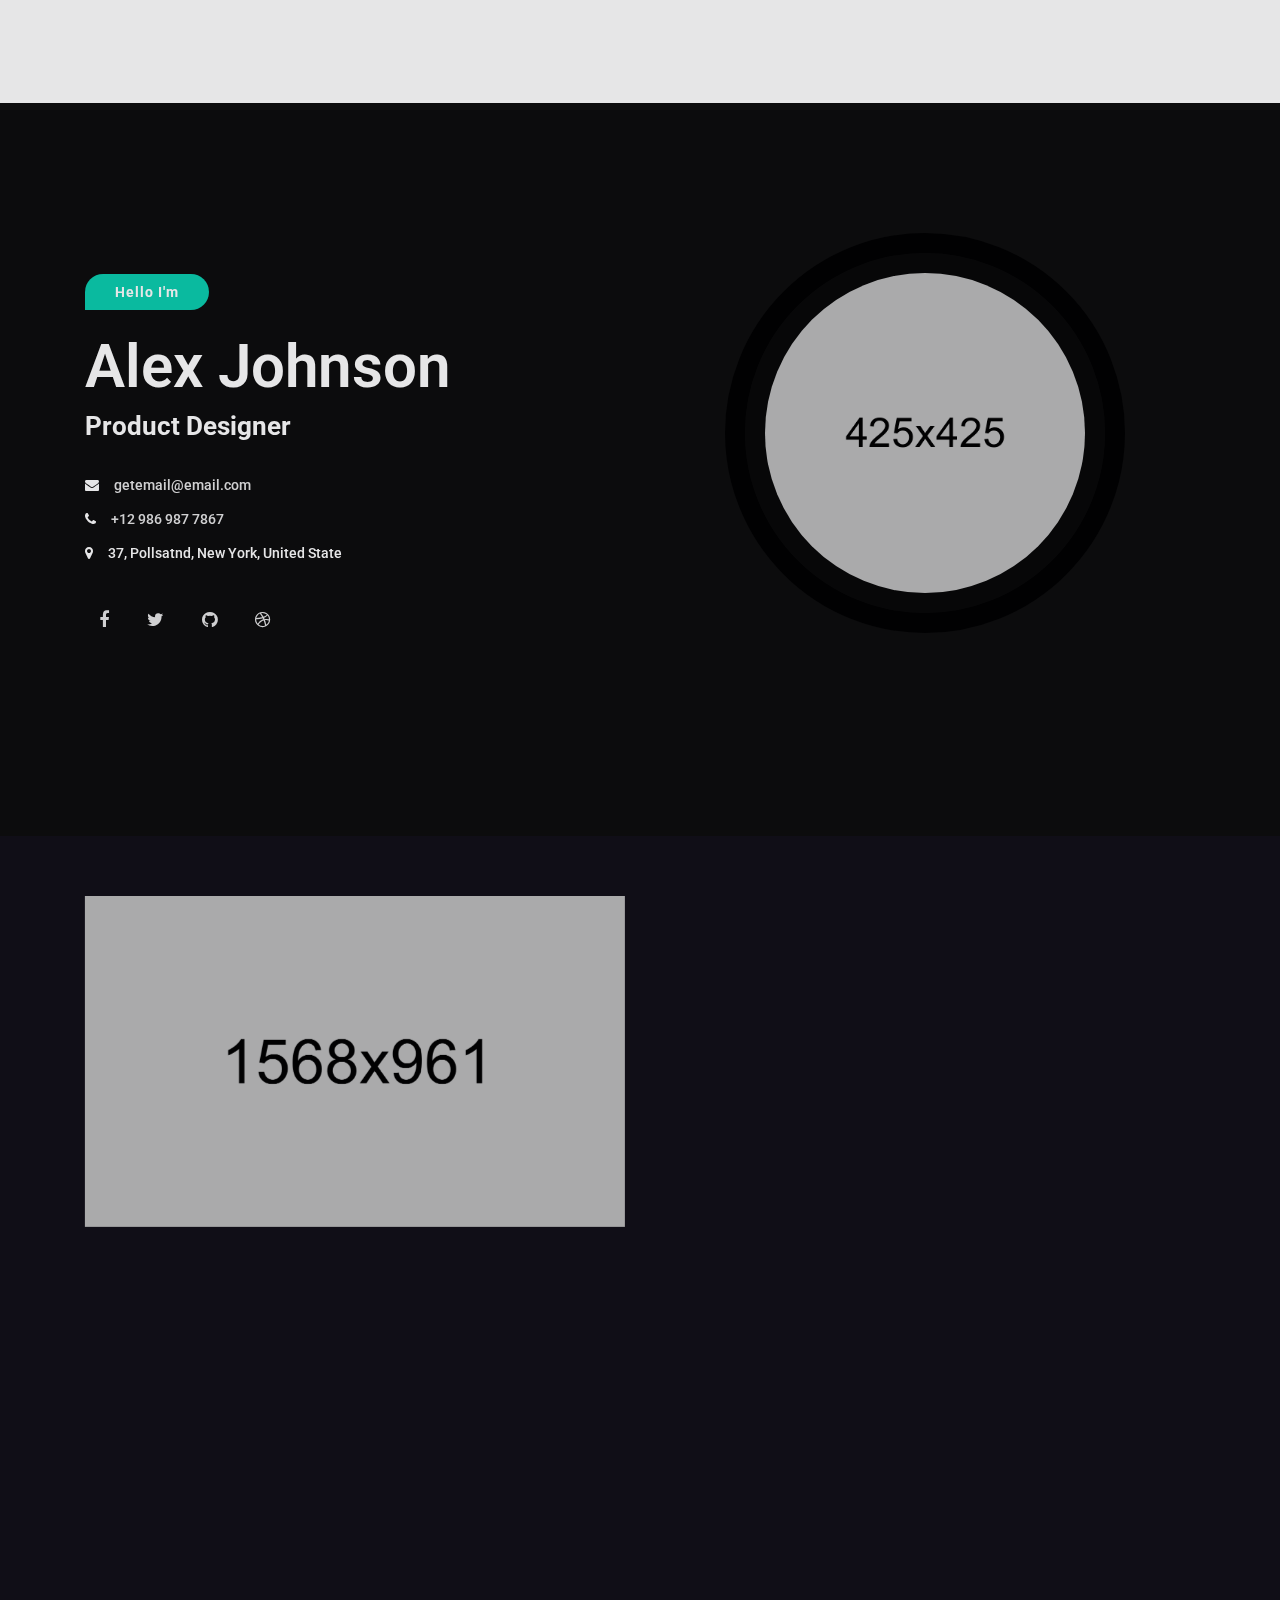
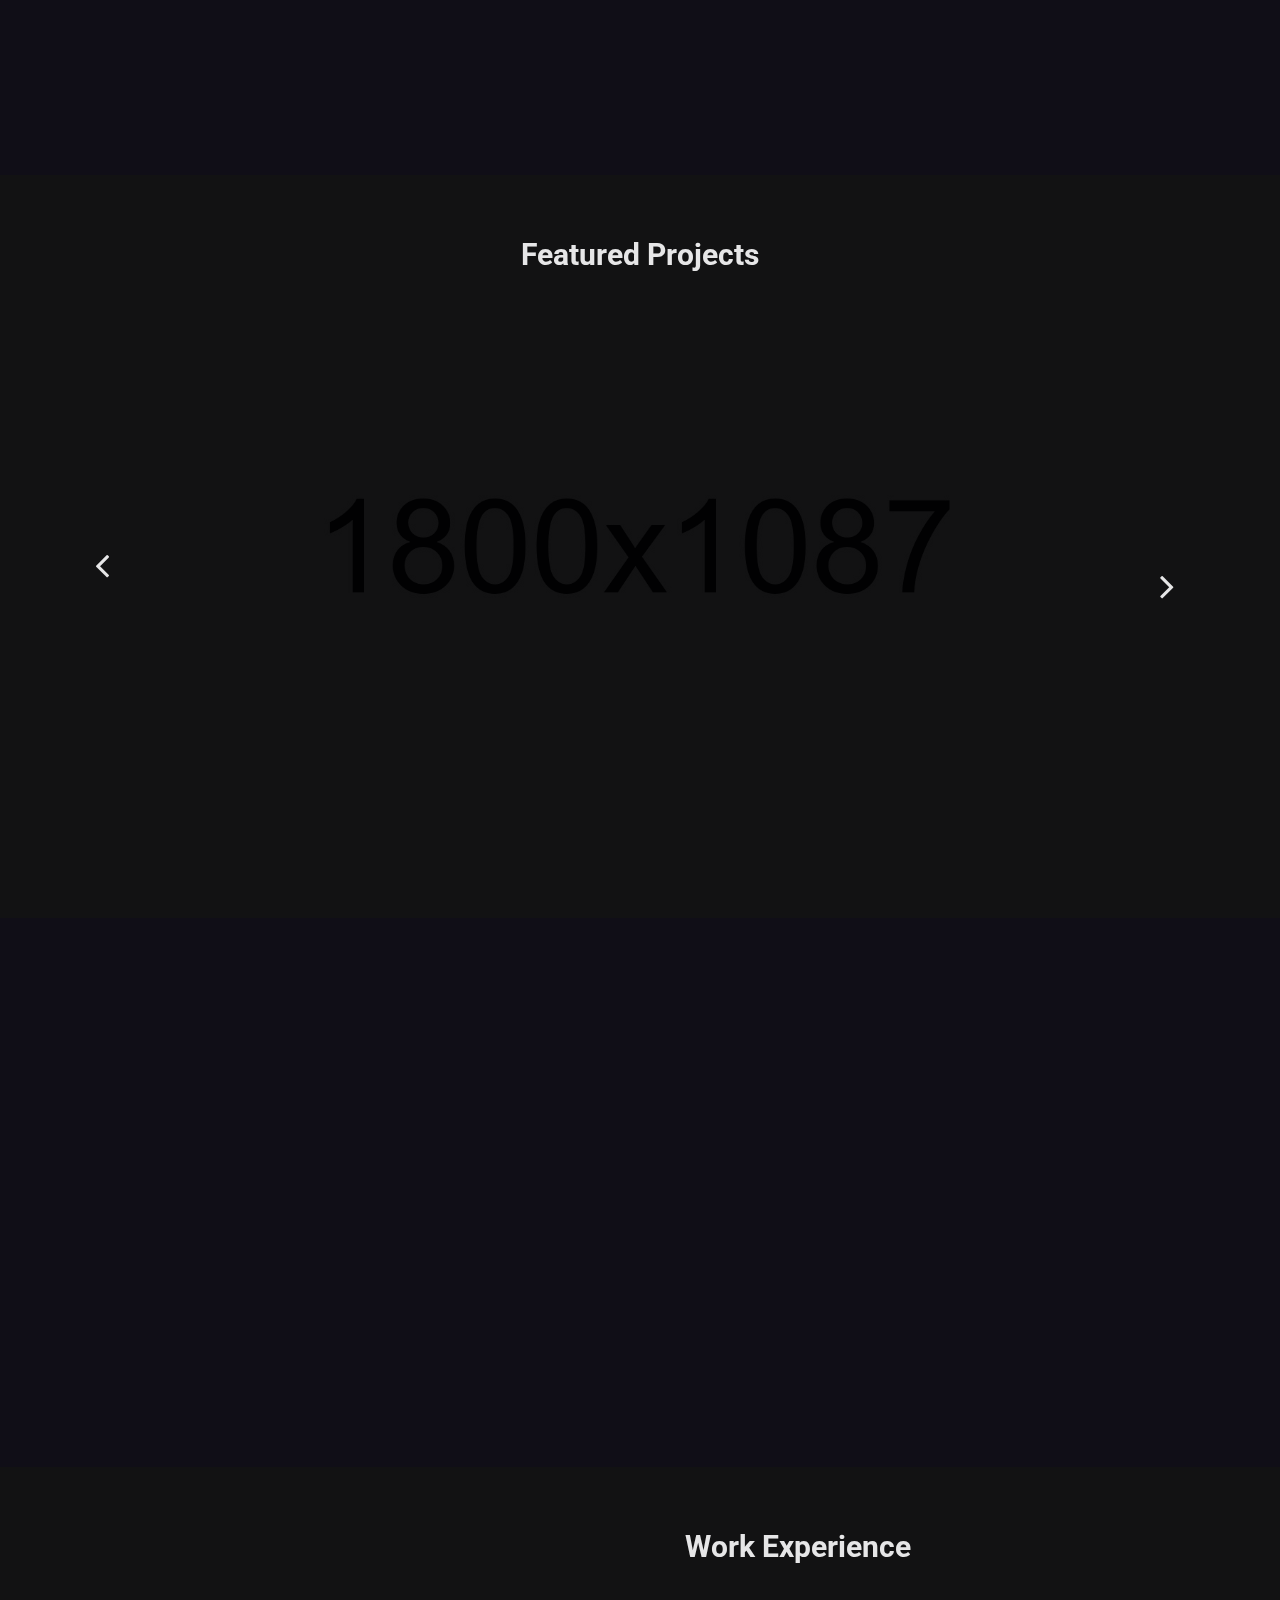
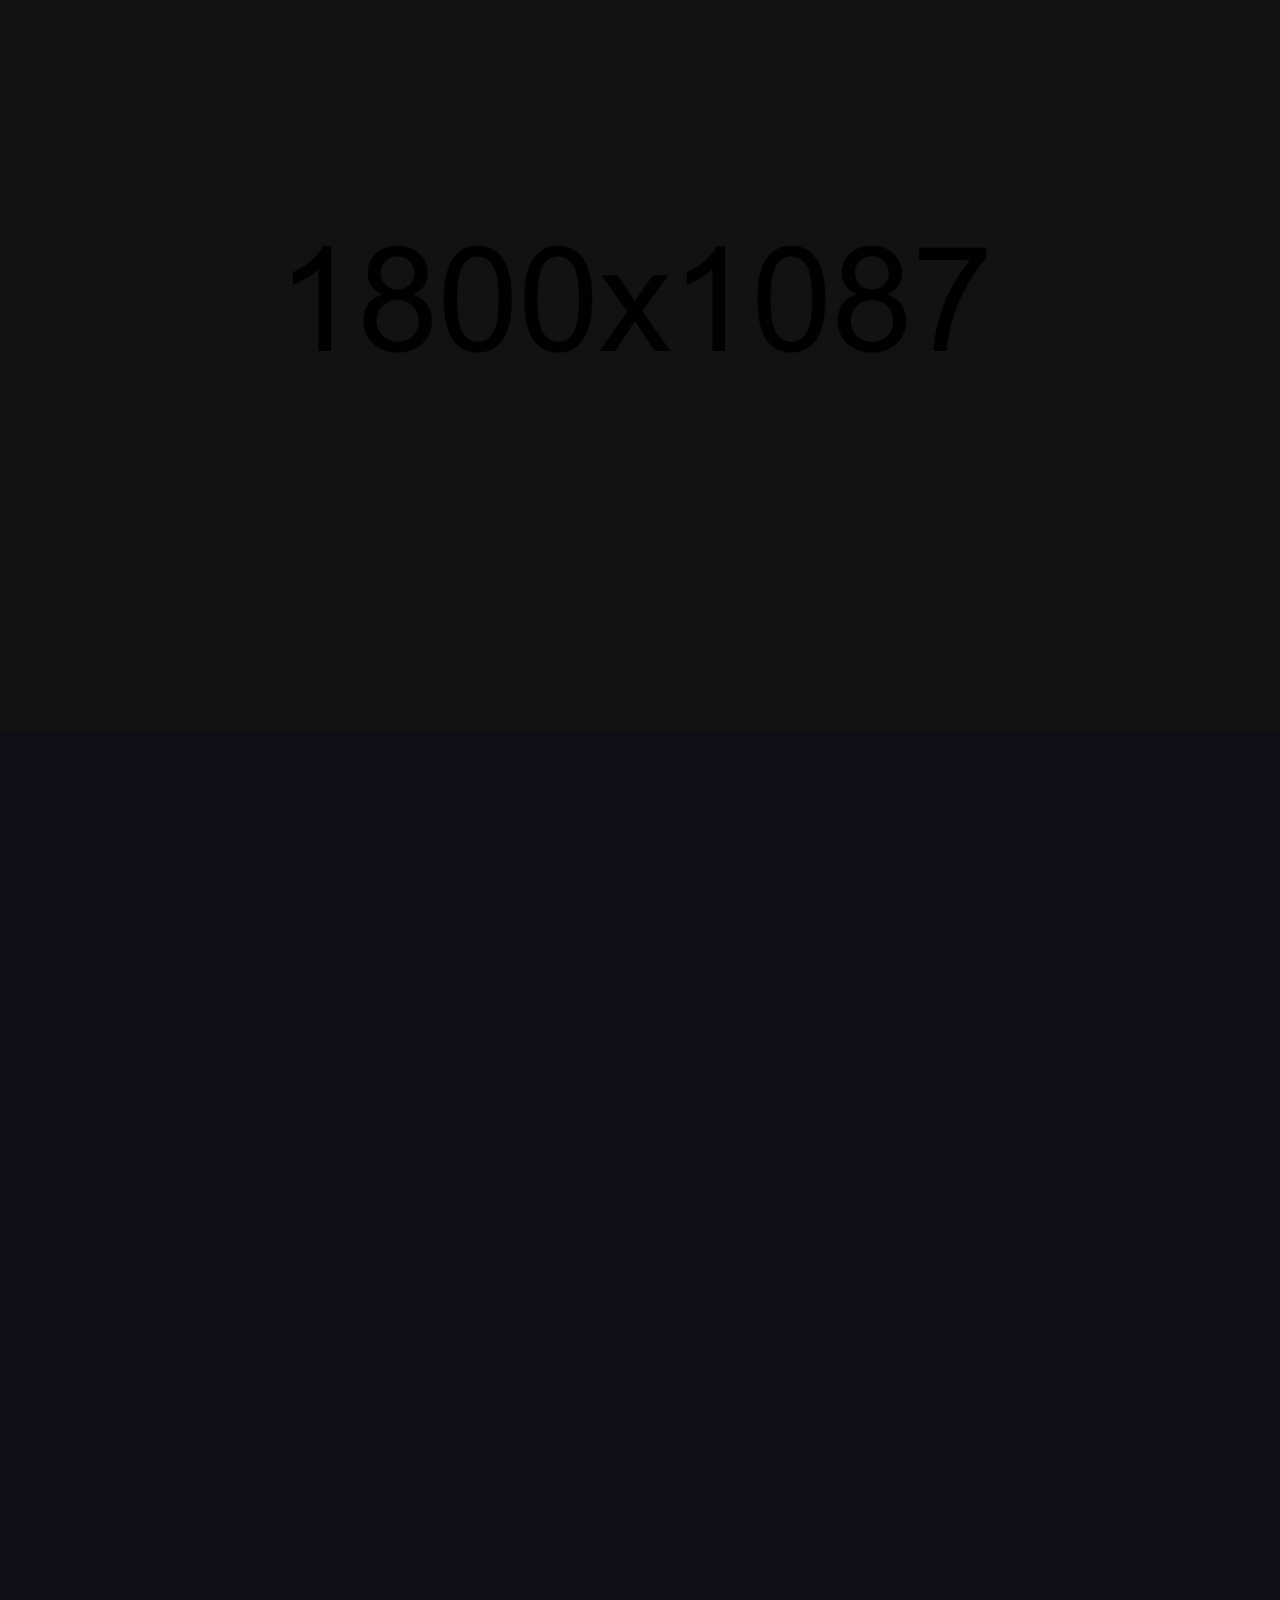
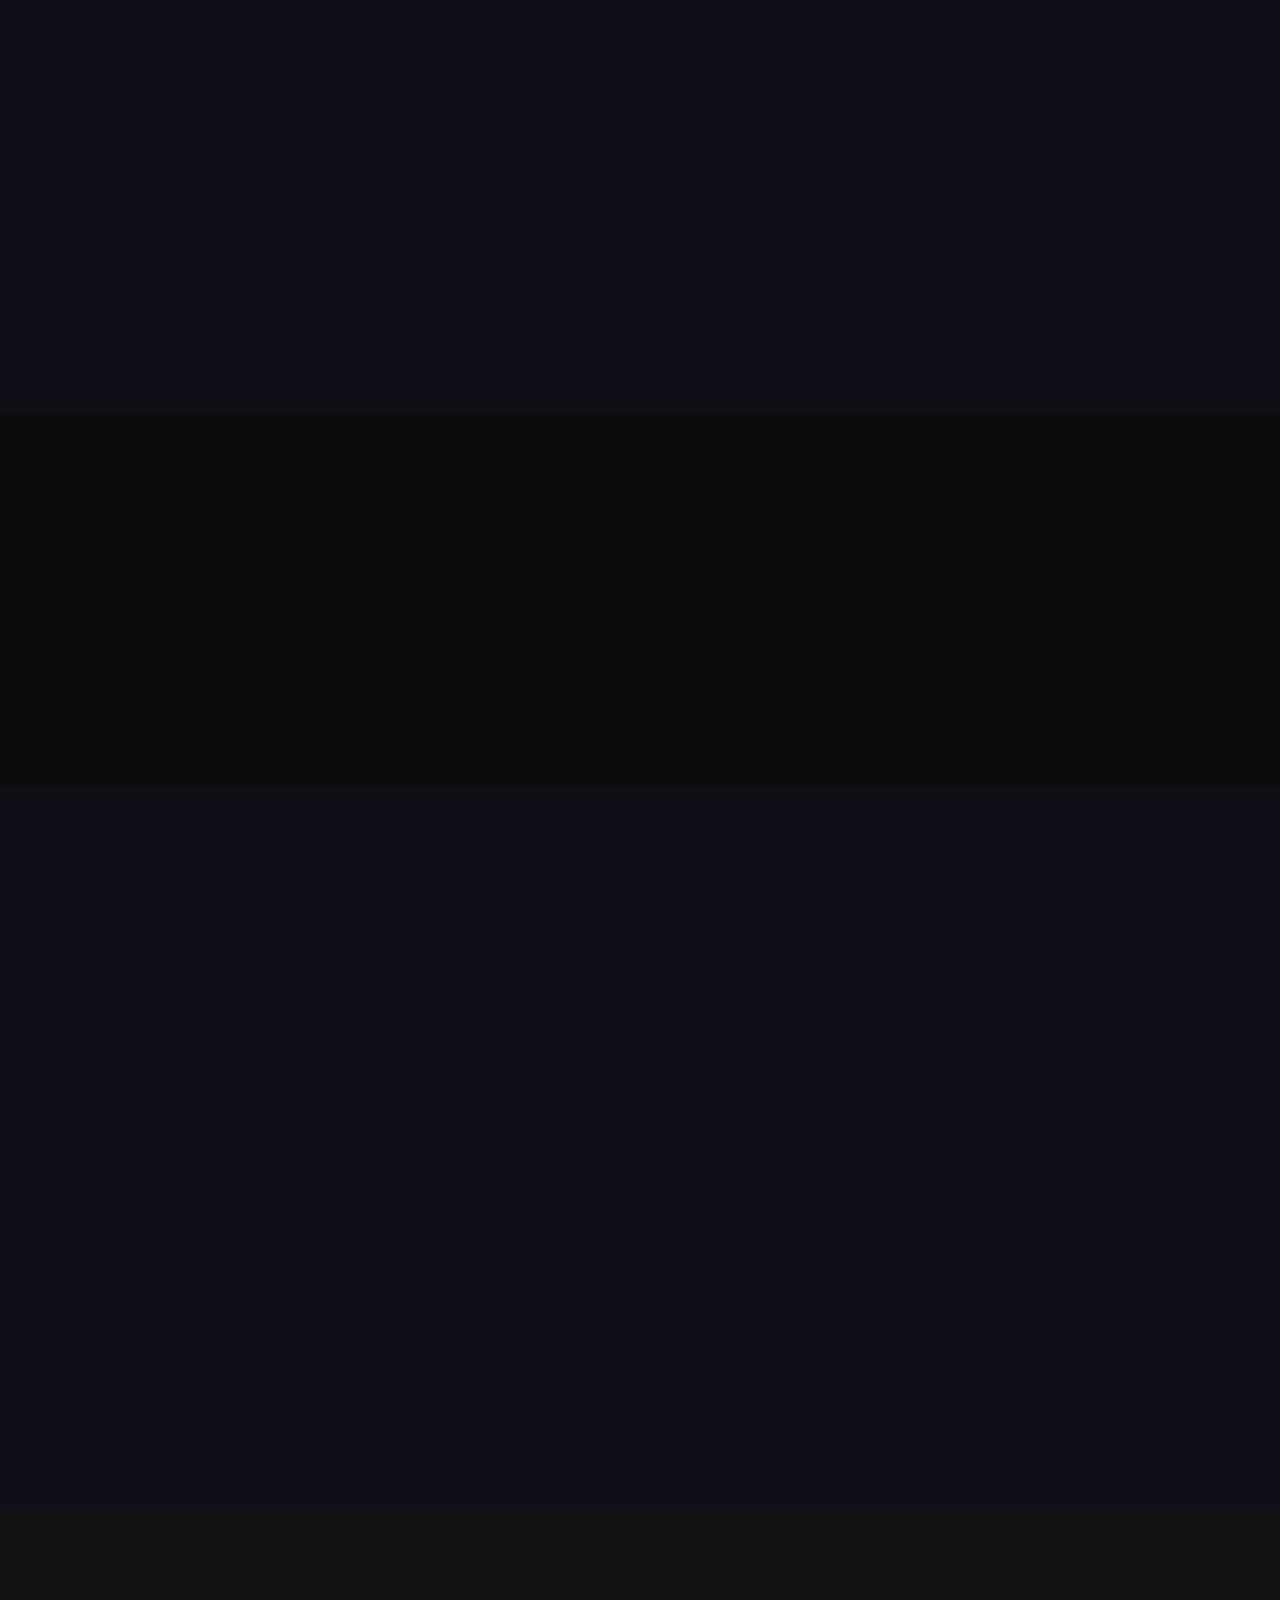
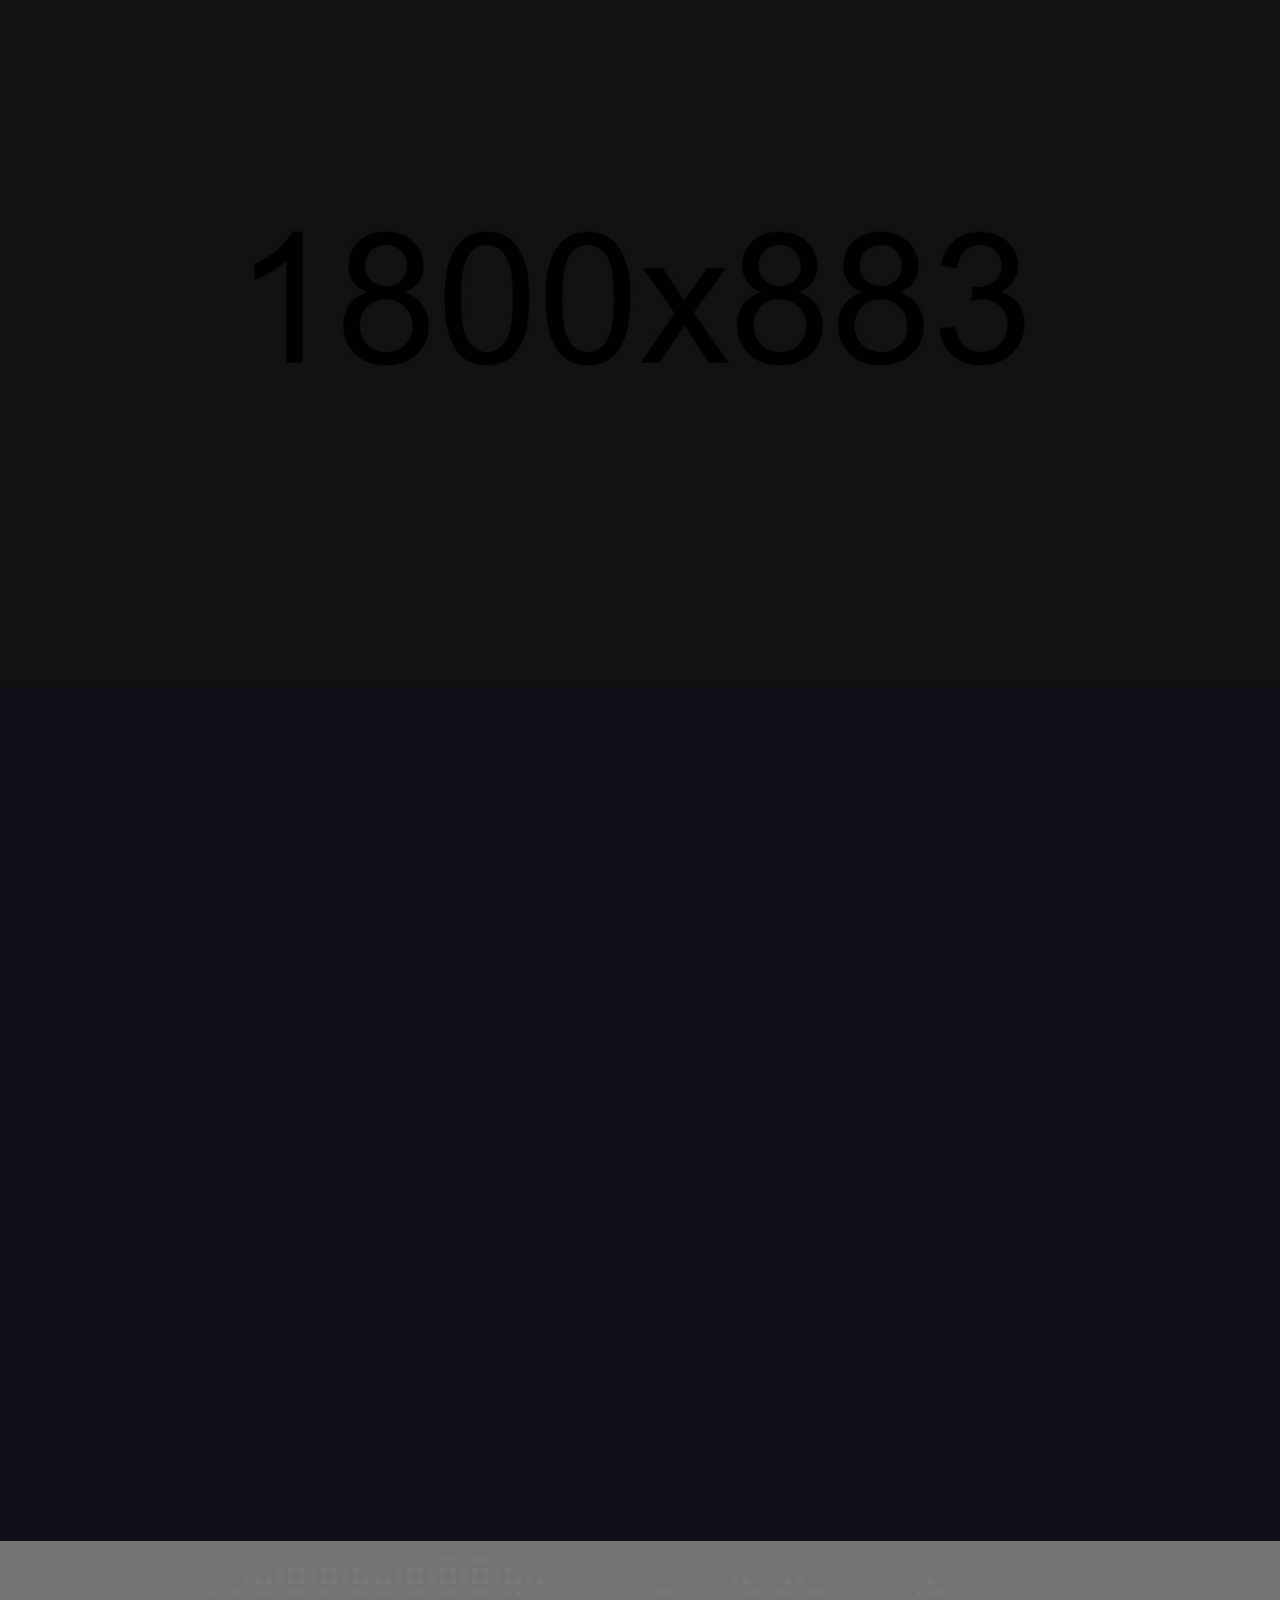
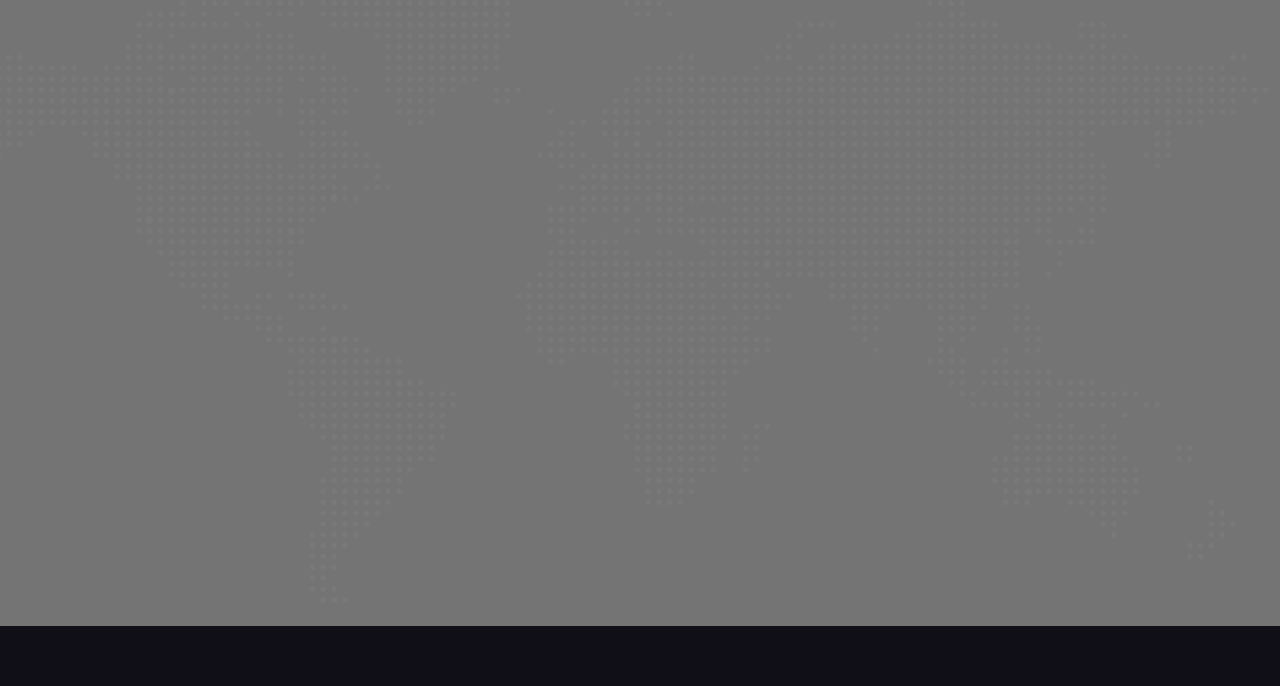
==== html/index.html @ 8da85989 "initial files" ====
<!doctype html>
<html lang="en">
    <head>
        <title>Maha - Personal CV/Resume Template </title>
        <!-- Required meta tags -->
        <meta charset="utf-8">
        <meta http-equiv="X-UA-Compatible" content="IE=edge">
        <meta name="description" content="Maha Personal cv/resume template for professional and personal website." />
        <meta name="keywords" content="creative, cv, designer,  online cv, online resume, powerful portfolio, professional, professional resume, responsive, resume, vcard " />
        <meta name="developer" content="Md. Siful Islam">
        <meta name="viewport" content="width=device-width, initial-scale=1, shrink-to-fit=no">
                
        <!-- FAV AND ICONS   -->
        <link rel="shortcut icon" href="assets/images/favicon.ico">
        <link rel="shortcut icon" href="assets/images/apple-icon.png">
        <link rel="shortcut icon" sizes="72x72" href="assets/images/apple-icon-72x72.png">
        <link rel="shortcut icon" sizes="114x114" href="assets/images/apple-icon-114x114.png">
        
        <!-- Google Font-->
        <link href="http://fonts.googleapis.com/css?family=Roboto" rel="stylesheet">
        <!-- Font Awesome -->
        <link rel="stylesheet" href="assets/icons/font-awesome-4.7.0/css/font-awesome.min.css">
        <!-- Bootstrap CSS -->
        <link rel="stylesheet" href="assets/plugins/css/bootstrap.min.css">
        <!-- Animate CSS-->
        <link rel="stylesheet" href="assets/plugins/css/animate.css">
        <!-- Owl Carousel CSS-->
        <link rel="stylesheet" href="assets/plugins/css/owl.css">
        <!-- Fancybox-->
        <link rel="stylesheet" href="assets/plugins/css/jquery.fancybox.min.css">
        
        <!-- Custom CSS-->
        <link rel="stylesheet" href="assets/css/styles.css">
        <link rel="stylesheet" href="assets/css/responsive.css">
        
        <!-- Colors -->
        <link rel="stylesheet" href="assets/css/colors/defauld.css" title="defauld">
        <!-- <link rel="alternate stylesheet" href="assets/css/colors/blue.css" title="blue"> -->
        <!-- <link rel="alternate stylesheet" href="assets/css/colors/green.css" title="green"> -->
        <!-- <link rel="alternate stylesheet" href="assets/css/colors/blue-munsell.css" title="blue-munsell"> -->
        <!-- <link rel="alternate stylesheet" href="assets/css/colors/orange.css" title="orange"> -->
        <!-- <link rel="alternate stylesheet" href="assets/css/colors/purple.css" title="purple">  -->
        <!-- <link rel="alternate stylesheet" href="assets/css/colors/slate.css" title="slate"> -->
        <!-- <link rel="alternate stylesheet" href="assets/css/colors/yellow.css" title="yellow"> -->
        
    </head>
    <body class="dark-vertion black-bg">
        
        <!-- Start Loader -->
        <div class="section-loader">
            <div class="loader">
                <div></div>
                <div></div> 
            </div>
        </div>
        <!-- End Loader -->
        
        <!--
        ===================
           NAVIGATION
        ===================
        -->
        <header class="black-bg mh-header mh-fixed-nav nav-scroll mh-xs-mobile-nav" id="mh-header">
            <div class="overlay"></div>
            <div class="container">
                <div class="row">
                    <nav class="navbar navbar-expand-lg mh-nav nav-btn">
                        <button class="navbar-toggler" type="button" data-toggle="collapse" data-target="#navbarSupportedContent" aria-controls="navbarSupportedContent" aria-expanded="false" aria-label="Toggle navigation">
                            <span class="navbar-toggler-icon icon"></span>
                        </button>
                    
                        <div class="collapse navbar-collapse" id="navbarSupportedContent">
                            <ul class="navbar-nav mr-auto ml-auto">
                                <li class="nav-item active">
                                    <a class="nav-link" href="#mh-home">Home</a>
                                </li>
                                <li class="nav-item">
                                    <a class="nav-link" href="#mh-about">About</a>
                                </li>
                                <li class="nav-item">
                                   <a class="nav-link" href="#mh-skills">Skills</a>
                                </li>                                
                                <li class="nav-item">
                                   <a class="nav-link" href="#mh-experience">Experiences</a>
                                </li>                                
                                <li class="nav-item">
                                    <a class="nav-link" href="#mh-portfolio">Portfolio</a>
                                </li>                               
                                <li class="nav-item">
                                    <a class="nav-link" href="#mh-pricing">Pricing</a>
                                </li>
                                <li class="nav-item">
                                    <a class="nav-link" href="#mh-blog">Blog</a>
                                </li>
                                <li class="nav-item">
                                   <a class="nav-link" href="#mh-contact">Contact</a>
                                </li>
                            </ul>
                        </div>
                    </nav>
                </div>
            </div>
        </header>

        <!--
        ===================
           Home
        ===================
        -->
        <section class="mh-home image-bg home-2-img" id="mh-home">
            <div class="img-foverlay img-color-overlay">
                <div class="container">
                    <div class="row section-separator xs-column-reverse vertical-middle-content home-padding">
                        <div class="col-sm-6">
                            <div class="mh-header-info">
                                <div class="mh-promo wow fadeInUp" data-wow-duration="0.8s" data-wow-delay="0.1s">
                                    <span>Hello I'm</span>
                                </div>
                                
                                <h2 class="wow fadeInUp" data-wow-duration="0.8s" data-wow-delay="0.2s">Alex Johnson</h2>
                                <h4 class="wow fadeInUp" data-wow-duration="0.8s" data-wow-delay="0.3s">Product Designer</h4>
                                
                                <ul>
                                    <li class="wow fadeInUp" data-wow-duration="0.8s" data-wow-delay="0.4s"><i class="fa fa-envelope"></i><a href="mailto:">getemail@email.com</a></li>
                                    <li class="wow fadeInUp" data-wow-duration="0.8s" data-wow-delay="0.5s"><i class="fa fa-phone"></i><a href="callto:">+12 986 987 7867</a></li>
                                    <li class="wow fadeInUp" data-wow-duration="0.8s" data-wow-delay="0.6s"><i class="fa fa-map-marker"></i><address>37, Pollsatnd, New York, United State</address></li>
                                </ul>
                                
                                <ul class="social-icon wow fadeInUp" data-wow-duration="0.8s" data-wow-delay="0.7s">
                                    <li><a href=""><i class="fa fa-facebook"></i></a></li>
                                    <li><a href=""><i class="fa fa-twitter"></i></a></li>
                                    <li><a href=""><i class="fa fa-github"></i></a></li>
                                    <li><a href=""><i class="fa fa-dribbble"></i></a></li>
                                </ul>
                            </div>
                        </div>
                        <div class="col-sm-6">
                            <div class="hero-img wow fadeInUp" data-wow-duration="0.8s" data-wow-delay="0.6s">
                                <div class="img-border">
                                    <img src="assets/images/hero.png" alt=""  class="img-fluid">
                                </div>
                            </div>
                        </div>
                    </div>
                </div>
            </div>
        </section>
        
        <!--
        ===================
           ABOUT
        ===================
        -->
        <section class="mh-about" id="mh-about">
            <div class="container">
                <div class="row section-separator">
                    <div class="col-sm-12 col-md-6">
                        <div class="mh-about-img shadow-2 wow fadeInUp" data-wow-duration="0.8s" data-wow-delay="0.4s">
                            <img src="assets/images/ab-img.png" alt="" class="img-fluid">
                        </div>
                    </div>
                    <div class="col-sm-12 col-md-6">
                        <div class="mh-about-inner">
                            <h2 class="wow fadeInUp" data-wow-duration="0.8s" data-wow-delay="0.1s">About Me</h2>
                            <p class="wow fadeInUp" data-wow-duration="0.8s" data-wow-delay="0.2s">Hello, I’m a Patrick, web-developer based on Paris. 
                            I have rich experience in web site design & building 
                            and customization. Also I am good at</p>
                            <div class="mh-about-tag wow fadeInUp" data-wow-duration="0.8s" data-wow-delay="0.3s">
                                <ul>
                                    <li><span>php</span></li>
                                    <li><span>html</span></li>
                                    <li><span>css</span></li>
                                    <li><span>php</span></li>
                                    <li><span>wordpress</span></li>
                                    <li><span>React</span></li>
                                    <li><span>Javascript</span></li>
                                </ul>
                            </div>
                            <a href="" class="btn btn-fill wow fadeInUp" data-wow-duration="0.8s" data-wow-delay="0.4s">Downlaod CV <i class="fa fa-download"></i></a>
                        </div>
                    </div>
                </div>
            </div>
        </section>
        
        <!--
        ===================
           SERVICE
        ===================
        -->
        <section class="mh-service">
            <div class="container">
                <div class="row section-separator">
                    <div class="col-sm-12 text-center section-title wow fadeInUp" data-wow-duration="0.8s" data-wow-delay="0.2s">
                        <h2>What I do</h2>
                    </div>
                    <div class="col-sm-4">
                        <div class="mh-service-item shadow-1 dark-bg wow fadeInUp" data-wow-duration="0.8s" data-wow-delay="0.3s">
                            <i class="fa fa-bullseye purple-color"></i>
                            <h3>UI Design</h3>
                            <p>
                                Lorem ipsum dolor sit amet, consectetuer adipiscing elit,
                                sed diam nonummy nibh euismod tincidunt ut laoreet dolore
                                magna aliquam erat volutpat.
                            </p>
                        </div>
                    </div>
                    <div class="col-sm-4">
                        <div class="mh-service-item shadow-1 dark-bg wow fadeInUp" data-wow-duration="0.8s" data-wow-delay="0.5s">
                            <i class="fa fa-code iron-color"></i>
                            <h3>Web Development</h3>
                            <p>
                                Lorem ipsum dolor sit amet, consectetuer adipiscing elit,
                                sed diam nonummy nibh euismod tincidunt ut laoreet dolore
                                magna aliquam erat volutpat.
                            </p>
                        </div>
                    </div>
                    <div class="col-sm-4">
                        <div class="mh-service-item shadow-1 dark-bg wow fadeInUp" data-wow-duration="0.8s" data-wow-delay="0.7s">
                            <i class="fa fa-object-ungroup sky-color"></i>
                            <h3>App Development</h3>
                            <p>
                                Lorem ipsum dolor sit amet, consectetuer adipiscing elit,
                                sed diam nonummy nibh euismod tincidunt ut laoreet dolore
                                magna aliquam erat volutpat.
                            </p>
                        </div>
                    </div>
                </div>
            </div>
        </section>
        
        <!--
        ===================
          FEATURE PROJECTS
        ===================
        -->
        <section class="mh-featured-project image-bg featured-img-one">
            <div class="img-color-overlay">
                <div class="container">
                    <div class="row section-separator">
                        <div class="section-title col-sm-12">
                            <h3>Featured Projects</h3>
                        </div>
                        <div class="col-sm-12">
                            <div class="mh-single-project-slide-by-side row">
                                <!-- Project Items -->
                                <div class="col-sm-12 mh-featured-item">
                                    <div class="row">
                                        <div class="col-sm-7">
                                            <div class="mh-featured-project-img shadow-2 wow fadeInUp" data-wow-duration="0.8s" data-wow-delay="0.2s">
                                                <img src="assets/images/p-2.png" alt="" class="img-fluid">
                                            </div>
                                        </div>
                                        <div class="col-sm-5">
                                            <div class="mh-featured-project-content">
                                                <h4 class="project-category wow fadeInUp" data-wow-duration="0.8s" data-wow-delay="0.4s">Web Design</h4>
                                                <h2 class="wow fadeInUp" data-wow-duration="0.8s" data-wow-delay="0.5s">Wrap</h2>
                                                <span class="wow fadeInUp" data-wow-duration="0.8s" data-wow-delay="0.6s">Design & Development</span>
                                                <p class="wow fadeInUp" data-wow-duration="0.8s" data-wow-delay="0.7s">Stamp is a clean and elegant Multipurpose Landing Page Template. 
                                                It will fit perfectly for Startup, Web App or any type of Web Services.
                                                It has 4 background styles with 6 homepage styles. 6 pre-defined color scheme. 
                                                All variations are organized separately so you can use / customize the template very easily.</p>
                                                <a href="" class="btn btn-fill wow fadeInUp" data-wow-duration="0.8s" data-wow-delay="0.7s">View Details</a>
                                                <div class="mh-testimonial mh-project-testimonial wow fadeInUp" data-wow-duration="0.8s" data-wow-delay="0.9s">
                                                    <blockquote>
                                    					<q>Excellent Template - suits my needs perfectly whilst allowing me to learn some new technology first hand.</q>
                                    					<cite>- Shane Kavanagh</cite>
                                    				</blockquote>
                                    				<blockquote>
                                    					<q>Creative Template - suits my needs perfectly whilst allowing me to learn some new technology first hand.</q>
                                    					<cite>- Shane Kavanagh</cite>
                                    				</blockquote>
                                    				<blockquote>
                                    					<q>Organize Code - suits my needs perfectly whilst allowing me to learn some new technology first hand.</q>
                                    					<cite>- Shane Kavanagh</cite>
                                    				</blockquote>
                                                </div>
                                            </div>
                                        </div>
                                    </div>
                                </div>
                                <!-- Project Items -->
                                <div class="col-sm-12 mh-featured-item">
                                    <div class="row">
                                        <div class="col-sm-7">
                                            <div class="mh-featured-project-img shadow-2 wow fadeInUp" data-wow-duration="0.8s" data-wow-delay="0.2s">
                                                <img src="assets/images/p-2.png" alt="" class="img-fluid">
                                            </div>
                                        </div>
                                        <div class="col-sm-5">
                                            <div class="mh-featured-project-content">
                                                <h4 class="project-category wow fadeInUp" data-wow-duration="0.8s" data-wow-delay="0.4s">Web Design</h4>
                                                <h2 class="wow fadeInUp" data-wow-duration="0.8s" data-wow-delay="0.5s">Wrap</h2>
                                                <span class="wow fadeInUp" data-wow-duration="0.8s" data-wow-delay="0.6s">Design & Development</span>
                                                <p class="wow fadeInUp" data-wow-duration="0.8s" data-wow-delay="0.7s">Stamp is a clean and elegant Multipurpose Landing Page Template. 
                                                It will fit perfectly for Startup, Web App or any type of Web Services.
                                                It has 4 background styles with 6 homepage styles. 6 pre-defined color scheme. 
                                                All variations are organized separately so you can use / customize the template very easily.</p>
                                                <a href="" class="btn btn-fill wow fadeInUp" data-wow-duration="0.8s" data-wow-delay="0.7s">View Details</a>
                                                <div class="mh-testimonial mh-project-testimonial wow fadeInUp" data-wow-duration="0.8s" data-wow-delay="0.9s">
                                                    <blockquote>
                                    					<q>Excellent Template - suits my needs perfectly whilst allowing me to learn some new technology first hand.</q>
                                    					<cite>- Shane Kavanagh</cite>
                                    				</blockquote>
                                    				<blockquote>
                                    					<q>Creative Template - suits my needs perfectly whilst allowing me to learn some new technology first hand.</q>
                                    					<cite>- Shane Kavanagh</cite>
                                    				</blockquote>
                                    				<blockquote>
                                    					<q>Organize Code - suits my needs perfectly whilst allowing me to learn some new technology first hand.</q>
                                    					<cite>- Shane Kavanagh</cite>
                                    				</blockquote>
                                                </div>
                                            </div>
                                        </div>
                                    </div>
                                </div>
                                <!-- Project Items -->
                                <div class="col-sm-12 mh-featured-item">
                                    <div class="row">
                                        <div class="col-sm-7">
                                            <div class="mh-featured-project-img shadow-2 wow fadeInUp" data-wow-duration="0.8s" data-wow-delay="0.2s">
                                                <img src="assets/images/p-2.png" alt="" class="img-fluid">
                                            </div>
                                        </div>
                                        <div class="col-sm-5">
                                            <div class="mh-featured-project-content">
                                                <h4 class="project-category wow fadeInUp" data-wow-duration="0.8s" data-wow-delay="0.4s">Web Design</h4>
                                                <h2 class="wow fadeInUp" data-wow-duration="0.8s" data-wow-delay="0.5s">Wrap</h2>
                                                <span class="wow fadeInUp" data-wow-duration="0.8s" data-wow-delay="0.6s">Design & Development</span>
                                                <p class="wow fadeInUp" data-wow-duration="0.8s" data-wow-delay="0.7s">Stamp is a clean and elegant Multipurpose Landing Page Template. 
                                                It will fit perfectly for Startup, Web App or any type of Web Services.
                                                It has 4 background styles with 6 homepage styles. 6 pre-defined color scheme. 
                                                All variations are organized separately so you can use / customize the template very easily.</p>
                                                <a href="" class="btn btn-fill wow fadeInUp" data-wow-duration="0.8s" data-wow-delay="0.7s">View Details</a>
                                                <div class="mh-testimonial mh-project-testimonial wow fadeInUp" data-wow-duration="0.8s" data-wow-delay="0.9s">
                                                    <blockquote>
                                    					<q>Excellent Template - suits my needs perfectly whilst allowing me to learn some new technology first hand.</q>
                                    					<cite>- Shane Kavanagh</cite>
                                    				</blockquote>
                                    				<blockquote>
                                    					<q>Creative Template - suits my needs perfectly whilst allowing me to learn some new technology first hand.</q>
                                    					<cite>- Shane Kavanagh</cite>
                                    				</blockquote>
                                    				<blockquote>
                                    					<q>Organize Code - suits my needs perfectly whilst allowing me to learn some new technology first hand.</q>
                                    					<cite>- Shane Kavanagh</cite>
                                    				</blockquote>
                                                </div>
                                            </div>
                                        </div>
                                    </div>
                                </div>
                            </div>
                        </div>
                    </div> <!-- End: .row -->
                </div>
            </div>
        </section>  
        
        <!--
        ===================
           SKILLS
        ===================
        -->
        <section class="mh-skills" id="mh-skills">
            <div class="home-v-img">
                <div class="container">
                    <div class="row section-separator">
                        <div class="section-title text-center col-sm-12">
                            <!--<h2>Skills</h2>-->
                        </div>
                        <div class="col-sm-12 col-md-6">
                            <div class="mh-skills-inner">
                                <div class="mh-professional-skill wow fadeInUp" data-wow-duration="0.8s" data-wow-delay="0.3s">
                                    <h3>Technical Skills</h3>
                                    <div class="each-skills">
                                        <div class="candidatos">
                                            <div class="parcial">
                                                <div class="info">
                                                    <div class="nome">Javascript</div>
                                                    <div class="percentagem-num">86%</div>
                                                </div>
                                                <div class="progressBar">
                                                    <div class="percentagem" style="width: 86%;"></div>
                                                </div>
                                            </div>
                                        </div>
                                        <div class="candidatos">
                                            <div class="parcial">
                                                <div class="info">
                                                    <div class="nome">Java</div>
                                                    <div class="percentagem-num">46%</div>
                                                </div>
                                                <div class="progressBar">
                                                    <div class="percentagem" style="width: 46%;"></div>
                                                </div>
                                            </div>
                                        </div>
                                        <div class="candidatos">
                                            <div class="parcial">
                                                <div class="info">
                                                    <div class="nome">Python</div>
                                                    <div class="percentagem-num">38%</div>
                                                </div>
                                                <div class="progressBar">
                                                    <div class="percentagem" style="width: 38%;"></div>
                                                </div>
                                            </div>
                                        </div>
                                        <div class="candidatos">
                                            <div class="parcial">
                                                <div class="info">
                                                    <div class="nome">PHP</div>
                                                    <div class="percentagem-num">17%</div>
                                                </div>
                                                <div class="progressBar">
                                                    <div class="percentagem" style="width: 17%;"></div>
                                                </div>
                                            </div>
                                        </div>                                    
                                        
                                        <div class="candidatos">
                                            <div class="parcial">
                                                <div class="info">
                                                    <div class="nome">Python</div>
                                                    <div class="percentagem-num">38%</div>
                                                </div>
                                                <div class="progressBar">
                                                    <div class="percentagem" style="width: 38%;"></div>
                                                </div>
                                            </div>
                                        </div>
                                        <div class="candidatos">
                                            <div class="parcial">
                                                <div class="info">
                                                    <div class="nome">PHP</div>
                                                    <div class="percentagem-num">17%</div>
                                                </div>
                                                <div class="progressBar">
                                                    <div class="percentagem" style="width: 17%;"></div>
                                                </div>
                                            </div>
                                        </div>
                                    </div>
                                </div>
                            </div>
                        </div>
                        <div class="col-sm-12 col-md-6">
                            <div class="mh-professional-skills wow fadeInUp" data-wow-duration="0.8s" data-wow-delay="0.5s">
                                <h3>Professional Skills</h3>
                                <ul class="mh-professional-progress">
                                    <li>
                                        <div class="mh-progress mh-progress-circle" data-progress="95"></div>
                                        <div class="pr-skill-name">Communication</div>
                                    </li>
                                    <li>
                                        <div class="mh-progress mh-progress-circle" data-progress="55"></div> 
                                        <div class="pr-skill-name">Team Work</div>
                                    </li>
                                    <li>
                                        <div class="mh-progress mh-progress-circle" data-progress="86"></div>
                                        <div class="pr-skill-name">Project Management</div>
                                    </li> 
                                    <li>
                                        <div class="mh-progress mh-progress-circle" data-progress="60"></div>
                                        <div class="pr-skill-name">Creativity</div>
                                    </li>
                                </ul>
                            </div>
                        </div>
                    </div>
                </div>
            </div>
        </section>
        
        <!--
        ===================
           EXPERIENCES
        ===================
        -->
        <section class="mh-experince image-bg featured-img-one" id="mh-experience">
            <div class="img-color-overlay">
                <div class="container">
                    <div class="row section-separator">
                        <div class="col-sm-12 col-md-6">
                            <div class="mh-education">
                                <h3 class="wow fadeInUp" data-wow-duration="0.8s" data-wow-delay="0.2s">Education</h3>
                                <div class="mh-education-deatils">
                                    <!-- Education Institutes-->
                                    <div class="mh-education-item dark-bg wow fadeInUp" data-wow-duration="0.8s" data-wow-delay="0.3s">
                                        <h4>Art & Multimedia From <a href="">Oxford University</a></h4>
                                        <div class="mh-eduyear">2005-2008</div>
                                        <p>It is a long established fact that a reader will be distracted by the readable content of a 
                                        page when looking at its layout. The point of using  Lorem Ipsum </p>
                                    </div>                                
                                    <!-- Education Institutes-->
                                    <div class="mh-education-item dark-bg wow fadeInUp" data-wow-duration="0.8s" data-wow-delay="0.5s">
                                        <h4>Art & Multimedia From <a href="">Oxford University</a></h4>
                                        <div class="mh-eduyear">2005-2008</div>
                                        <p>It is a long established fact that a reader will be distracted by the readable content of a 
                                        page when looking at its layout. The point of using  Lorem Ipsum </p>
                                    </div>                                
                                    <!-- Education Institutes-->
                                    <div class="mh-education-item dark-bg wow fadeInUp" data-wow-duration="0.8s" data-wow-delay="0.6s">
                                        <h4>Art & Multimedia From <a href="">Oxford University</a></h4>
                                        <div class="mh-eduyear">2005-2008</div>
                                        <p>It is a long established fact that a reader will be distracted by the readable content of a 
                                        page when looking at its layout. The point of using L orem Ipsum </p>
                                    </div>
                                </div>
                            </div>
                        </div>
                        <div class="col-sm-12 col-md-6">
                            <div class="mh-work">
                                 <h3>Work Experience</h3>
                                <div class="mh-experience-deatils">
                                    <!-- Education Institutes-->
                                    <div class="mh-work-item dark-bg wow fadeInUp" data-wow-duration="0.8s" data-wow-delay="0.4s">
                                        <h4>UI/UX Designer <a href="">IronSketch</a></h4>
                                        <div class="mh-eduyear">2005-2008</div>
                                        <span>Responsibility :</span>
                                        <ul class="work-responsibility">
                                            <li><i class="fa fa-circle"></i>Validate CSS</li>
                                            <li><i class="fa fa-circle"></i>Project Management</li>
                                        </ul>
                                    </div>                                
                                    <!-- Education Institutes-->
                                    <div class="mh-work-item dark-bg wow fadeInUp" data-wow-duration="0.8s" data-wow-delay="0.6s">
                                        <h4>Art & Multimedia From <a href="">Oxford University</a></h4>
                                        <div class="mh-eduyear">2005-2008</div>
                                        <span>Responsibility :</span>
                                        <ul class="work-responsibility">
                                            <li><i class="fa fa-circle"></i>Validate CSS</li>
                                            <li><i class="fa fa-circle"></i>Project Management</li>
                                        </ul>
                                    </div>                                
                                    <!-- Education Institutes-->
                                    <div class="mh-work-item dark-bg wow fadeInUp" data-wow-duration="0.8s" data-wow-delay="0.7s">
                                        <h4>Art & Multimedia From <a href="">Oxford University</a></h4>
                                        <div class="mh-eduyear">2005-2008</div>
                                        <span>Responsibility :</span>
                                        <ul class="work-responsibility">
                                            <li><i class="fa fa-circle"></i>Validate CSS</li>
                                            <li><i class="fa fa-circle"></i>Project Management</li>
                                        </ul>
                                    </div>
                                </div>
                            </div>
                        </div>
                    </div>
                </div>
            </div>
        </section>       
        
        <!--
        ===================
           PORTFOLIO
        ===================
        -->
        <section class="mh-portfolio" id="mh-portfolio">
            <div class="container">
                <div class="row section-separator">
                    <div class="section-title col-sm-12 wow fadeInUp" data-wow-duration="0.8s" data-wow-delay="0.1s">
                        <h3>Recent Portfolio</h3>
                    </div>
                    <div class="part col-sm-12">
                        <div class="portfolio-nav col-sm-12" id="filter-button">
                            <ul>
                                <li data-filter="*" class="current wow fadeInUp" data-wow-duration="0.8s" data-wow-delay="0.1s"> <span>All Categories</span></li>
                                <li data-filter=".user-interface" class="wow fadeInUp" data-wow-duration="0.8s" data-wow-delay="0.2s"><span>Web Design</span></li>
                                <li data-filter=".branding" class="wow fadeInUp" data-wow-duration="0.8s" data-wow-delay="0.3s"><span>Branding</span></li>
                                <li data-filter=".mockup" class="wow fadeInUp" data-wow-duration="0.8s" data-wow-delay="0.4s"><span>Mockups</span></li>
                                <li data-filter=".ui" class="wow fadeInUp" data-wow-duration="0.8s" data-wow-delay="0.5s"><span>Photography</span></li>
                            </ul>
                        </div>
                        <div class="mh-project-gallery col-sm-12 wow fadeInUp" id="project-gallery" data-wow-duration="0.8s" data-wow-delay="0.5s">
                            <div class="portfolioContainer row">
                                <div class="grid-item col-md-4 col-sm-6 col-xs-12 user-interface">
                                    <figure>
                                        <img src="assets/images/portfolio/g1.jpg" alt="img04">
                                        <figcaption class="fig-caption">
                                            <i class="fa fa-search"></i>
                                            <h5 class="title">Creative Design</h5>
                                            <span class="sub-title">Photograpy</span>
                                            <a data-fancybox data-src="#mh"></a>
                                        </figcaption>
                                    </figure>
                                </div>
                                <div class="grid-item col-md-4 col-sm-6 col-xs-12 ui mockup">
                                    <figure>
                                        <img src="assets/images/portfolio/g2.png" alt="img04">
                                        <figcaption class="fig-caption">
                                            <i class="fa fa-search"></i>
                                            <h5 class="title">Creative Design</h5>
                                            <span class="sub-title">Photograpy</span>
                                            <a href="assets/images/portfolio/g2.png" data-fancybox data-src="#mh"></a>
                                        </figcaption>
                                    </figure>
                                </div>
                                <div class="grid-item col-md-4 col-sm-6 col-xs-12 user-interface">
                                    <figure>
                                        <img src="assets/images/portfolio/g3.png" alt="img04">
                                        <figcaption class="fig-caption">
                                            <i class="fa fa-search"></i>
                                            <h5 class="title">Creative Design</h5>
                                            <span class="sub-title">Photograpy</span>
                                            <a href="assets/images/portfolio/g3.png" data-fancybox data-src="#mh"></a>
                                        </figcaption>
                                    </figure>
                                </div>
                                <div class="grid-item col-md-4 col-sm-6 col-xs-12 branding">
                                    <figure>
                                        <img src="assets/images/portfolio/g5.png" alt="img04">
                                        <figcaption class="fig-caption">
                                            <i class="fa fa-search"></i>
                                            <h5 class="title">Creative Design</h5>
                                            <span class="sub-title">Photograpy</span>
                                            <a href="assets/images/portfolio/g5.png" data-fancybox data-src="#mh"></a>
                                        </figcaption>
                                    </figure>
                                </div>
                                <div class="grid-item col-md-4 col-sm-6 col-xs-12 user-interface">
                                    <figure>
                                        <img src="assets/images/portfolio/g4.png" alt="img04">
                                        <figcaption class="fig-caption">
                                            <i class="fa fa-search"></i>
                                            <h5 class="title">Creative Design</h5>
                                            <span class="sub-title">Photograpy</span>
                                            <a href="assets/images/portfolio/g4.png" data-fancybox data-src="#mh"></a>
                                        </figcaption>
                                    </figure>
                                </div>
                                <div class="grid-item col-md-4 col-sm-6 col-xs-12 branding">
                                    <figure>
                                        <img src="assets/images/portfolio/g6.png" alt="img04">
                                        <figcaption class="fig-caption">
                                            <i class="fa fa-search"></i>
                                            <h5 class="title">Creative Design</h5>
                                            <span class="sub-title">Photograpy</span>
                                            <a href="assets/images/portfolio/g6.png" data-fancybox data-src="#mh"></a>
                                        </figcaption>
                                    </figure>
                                </div>
                                <div class="grid-item col-md-4 col-sm-6 col-xs-12 branding">
                                    <figure>
                                        <img src="assets/images/portfolio/g8.png" alt="img04">
                                        <figcaption class="fig-caption">
                                            <i class="fa fa-search"></i>
                                            <h5 class="title">Creative Design</h5>
                                            <span class="sub-title">Photograpy</span>
                                            <a href="assets/images/portfolio/g8.png" data-fancybox data-src="#mh"></a>
                                        </figcaption>
                                    </figure>
                                </div>
                                <div class="grid-item col-md-4 col-sm-6 col-xs-12 ui">
                                    <figure>
                                        <img src="assets/images/portfolio/g9.png" alt="img04">
                                        <figcaption class="fig-caption">
                                            <i class="fa fa-search"></i>
                                            <h5 class="title">Creative Design</h5>
                                            <span class="sub-title">Photograpy</span>
                                            <a href="assets/images/portfolio/g9.png" data-fancybox data-src="#mh"></a>
                                        </figcaption>
                                    </figure>
                                </div>
                                <div class="grid-item col-md-4 col-sm-6 col-xs-12 branding">
                                    <figure>
                                        <img src="assets/images/portfolio/g7.jpg" alt="img04">
                                        <figcaption class="fig-caption">
                                            <i class="fa fa-search"></i>
                                            <h5 class="title">Creative Design</h5>
                                            <span class="sub-title">Photograpy</span>
                                            <a href="assets/images/portfolio/g7.jpg" data-fancybox="gallery"></a>
                                        </figcaption>
                                    </figure>
                                </div>
                            </div> <!-- End: .grid .project-gallery -->
                        </div> <!-- End: .grid .project-gallery -->
                    </div> <!-- End: .part -->
                </div> <!-- End: .row -->
            </div>
            <div class="mh-portfolio-modal" id="mh">
                <div class="container">
                    <div class="row mh-portfolio-modal-inner">
                        <div class="col-sm-5">
                            <h2>Wrap - A campanion plugin</h2>
                            <p>Wrap is a clean and elegant Multipurpose Landing Page Template. 
                            It will fit perfectly for Startup, Web App or any type of Web Services.
                            It has 4 background styles with 6 homepage styles. 6 pre-defined color scheme. 
                            All variations are organized separately so you can use / customize the template very easily.</p>       
                            
                            <p>It is a clean and elegant Multipurpose Landing Page Template. 
                            It will fit perfectly for Startup, Web App or any type of Web Services.
                            It has 4 background styles with 6 homepage styles. 6 pre-defined color scheme. 
                            All variations are organized separately so you can use / customize the template very easily.</p>      
                            <div class="mh-about-tag">
                                <ul>
                                    <li><span>php</span></li>
                                    <li><span>html</span></li>
                                    <li><span>css</span></li>
                                    <li><span>php</span></li>
                                    <li><span>wordpress</span></li>
                                    <li><span>React</span></li>
                                    <li><span>Javascript</span></li>
                                </ul>
                            </div>
                            <a href="" class="btn btn-fill">Live Demo</a>
                        </div>
                        <div class="col-sm-7">
                            <div class="mh-portfolio-modal-img">
                                <img src="assets/images/pr-0.jif" alt="" class="img-fluid">
                                <p>All variations are organized separately so you can use / customize the template very easily.</p>    
                                <img src="assets/images/pr-1.jif" alt="" class="img-fluid">
                                <p>All variations are organized separately so you can use / customize the template very easily.</p>     
                            </div>
                        </div>
                    </div>
                </div>
            </div>
        </section>
        
        <!--
        ===================
           QUATES
        ===================
        -->
        <section class="mh-quates image-bg home-2-img">
            <div class="img-color-overlay">
                <div class="container">
                    <div class="row section-separator">
                        <div class="each-quates col-sm-12 col-md-6">
                            <h3 class="wow fadeInUp" data-wow-duration="0.8s" data-wow-delay="0.2s">Interested to Work?</h3>
                            <p class="wow fadeInUp" data-wow-duration="0.8s" data-wow-delay="0.4s">Duis autem vel eum iriure dolor in hendrerit in vulputate velit esse molestie consequat. Mirum est notare quam littera gothica.
                            quam nunc putamus parum claram,</p>
                            <a href="#mh-contact" class="btn btn-fill wow fadeInUp" data-wow-duration="0.8s" data-wow-delay="0.5s">Contact</a>
                        </div>
                    </div>
                </div>
            </div>
        </section>
        
        <!--
        ===================
           PRICING
        ===================
        -->
        <section class="mh-pricing" id="mh-pricing">
            <div class="">
                <div class="container">
                    <div class="row section-separator">
                        <div class="col-sm-12 section-title wow fadeInUp" data-wow-duration="0.8s" data-wow-delay="0.2s">
                            <h3>Pricing Table</h3>
                        </div>
                        <div class="col-sm-12 col-md-4">
                            <div class="mh-pricing dark-bg shadow-2 wow fadeInUp" data-wow-duration="0.8s" data-wow-delay="0.3s">
                                <i class="fa fa-calendar"></i>
                                <h4>Full-time work</h4>
                                <p>I am available for full time</p>
                                <h5>$1500</h5>
                                <ul>
                                    <li>Web Development</li>
                                    <li>Advetising</li>
                                    <li>Game Development</li>
                                    <li>Music Writing</li>
                                </ul>
                                <a href="" class="btn btn-fill">Hire Me</a>
                            </div>  
                        </div>                    
                        <div class="col-sm-12 col-md-4">
                            <div class="mh-pricing dark-bg shadow-2 wow fadeInUp" data-wow-duration="0.8s" data-wow-delay="0.5s">
                                <i class="fa fa-file"></i>
                                <h4>Fixed Price Project</h4>
                                <p>I am available for fixed roles</p>
                                <h5>$500</h5>
                                <ul>
                                    <li>Web Development</li>
                                    <li>Advetising</li>
                                    <li>Game Development</li>
                                    <li>Music Writing</li>
                                </ul>
                                <a href="" class="btn btn-fill">Hire Me</a>
                            </div>  
                        </div>
                        <div class="col-sm-12 col-md-4">
                            <div class="mh-pricing dark-bg shadow-2 wow fadeInUp" data-wow-duration="0.8s" data-wow-delay="0.7s">
                                <i class="fa fa-hourglass"></i>
                                <h4>Hourley work</h4>
                                <p>I am available for Hourley projets</p>
                                <h5>$50</h5>
                                <ul>
                                    <li>Web Development</li>
                                    <li>Advetising</li>
                                    <li>Game Development</li>
                                    <li>Music Writing</li>
                                </ul>
                                <a href="" class="btn btn-fill">Hire Me</a>
                            </div>  
                        </div>
                    </div>
                </div>
            </div>
        </section>
        
        <!--
        ===================
           BLOG
        ===================
        -->
        <section class="mh-blog image-bg featured-img-two" id="mh-blog">
            <div class="img-color-overlay">
                <div class="container">
                    <div class="row section-separator">
                        <div class="col-sm-12 section-title wow fadeInUp" data-wow-duration="0.8s" data-wow-delay="0.2s">
                            <h3>Featured Posts</h3>
                        </div>
                        <div class="col-sm-12 col-md-4">
                             <div class="mh-blog-item dark-bg wow fadeInUp" data-wow-duration="0.8s" data-wow-delay="0.3s">
                                <img src="assets/images/b-3.png" alt="" class="img-fluid">
                                <div class="blog-inner">
                                    <h2><a href="blog-single.html">A life without the daily traffic jams</a></h2>
                                    <div class="mh-blog-post-info">
                                        <ul>
                                            <li><strong>Post On</strong><a href="">24.11.19</a></li>
                                            <li><strong>By</strong><a href="">ThemeSpiders</a></li>
                                        </ul>
                                    </div>
                                    <p>It is a long established fact that a reader will be distracted by the readable content of a page when looking at its layout</p>
                                    <a href="blog-single.html">Read More</a>
                                </div>
                            </div>
                        </div>
                        <div class="col-sm-12 col-md-4">
                            <div class="mh-blog-item dark-bg wow fadeInUp" data-wow-duration="0.8s" data-wow-delay="0.5s">
                                <img src="assets/images/b-2.png" alt="" class="img-fluid">
                                <div class="blog-inner">
                                    <h2><a href="blog-single.html">Proportion are what’s really needed</a></h2>
                                    <div class="mh-blog-post-info">
                                        <ul>
                                            <li><strong>Post On</strong><a href="">24.11.19</a></li>
                                            <li><strong>By</strong><a href="">ThemeSpiders</a></li>
                                        </ul>
                                    </div>
                                    <p>It is a long established fact that a reader will be distracted by the readable content of a page when looking at its layout</p>
                                    <a href="blog-single.html">Read More</a>
                                </div>
                            </div>
                        </div>
                        <div class="col-sm-12 col-md-4">
                            <div class="mh-blog-item dark-bg wow fadeInUp" data-wow-duration="0.8s" data-wow-delay="0.7s">
                                <img src="assets/images/b-1.png" alt="" class="img-fluid">
                                <div class="blog-inner">
                                    <h2><a href="blog-single.html">Mounts of paper work to remember the way</a></h2>
                                    <div class="mh-blog-post-info">
                                        <ul>
                                            <li><strong>Post On</strong><a href="">24.11.19</a></li>
                                            <li><strong>By</strong><a href="">ThemeSpiders</a></li>
                                        </ul>
                                    </div>
                                    <p>It is a long established fact that a reader will be distracted by the readable content of a page when looking at its layout</p>
                                    <a href="blog-single.html">Read More</a>
                                </div>
                            </div>
                        </div>
                    </div>
                </div>
            </div>
        </section> 
        
        <!--
        ===================
           Testimonial
        ===================
        -->
        <section class="mh-testimonial" id="mh-testimonial">
            <div class="home-v-img">
                <div class="container">
                    <div class="row section-separator">
                        <div class="col-sm-12 section-title wow fadeInUp" data-wow-duration="0.8s" data-wow-delay="0.2s">
                            <h3>Client Reviews</h3>
                        </div>
                        <div class="col-sm-12 wow fadeInUp" id="mh-client-review" data-wow-duration="0.8s" data-wow-delay="0.3s">
                            <div class="each-client-item">
                                <div class="mh-client-item dark-bg black-shadow-1">
                                    <img src="assets/images/c-1.png" alt="" class="img-fluid">
                                    <p>Absolute wonderful ! I am completely
                                    blown away.The very best.I was amazed
                                    at the quality</p>
                                    <h4>John Mike</h4>
                                    <span>CEO, Author.Inc</span>
                                </div>
                            </div>
                            <div class="each-client-item">
                                <div class="mh-client-item dark-bg black-shadow-1">
                                    <img src="assets/images/c-1.png" alt="" class="img-fluid">
                                    <p>Absolute wonderful ! I am completely
                                    blown away.The very best.I was amazed
                                    at the quality</p>
                                    <h4>John Mike</h4>
                                    <span>CEO, Author.Inc</span>
                                </div>
                            </div>                    
                            
                            <div class="each-client-item">
                                <div class="mh-client-item dark-bg black-shadow-1">
                                    <img src="assets/images/c-1.png" alt="" class="img-fluid">
                                    <p>Absolute wonderful ! I am completely
                                    blown away.The very best.I was amazed
                                    at the quality</p>
                                    <h4>John Mike</h4>
                                    <span>CEO, Author.Inc</span>
                                </div>
                            </div>
                            <div class="each-client-item">
                                <div class="mh-client-item dark-bg black-shadow-1">
                                    <img src="assets/images/c-1.png" alt="" class="img-fluid">
                                    <p>Absolute wonderful ! I am completely
                                    blown away.The very best.I was amazed
                                    at the quality</p>
                                    <h4>John Mike</h4>
                                    <span>CEO, Author.Inc</span>
                                </div>
                            </div>
                            <div class="each-client-item">
                                <div class="mh-client-item dark-bg black-shadow-1">
                                    <img src="assets/images/c-1.png" alt="" class="img-fluid">
                                    <p>Absolute wonderful ! I am completely
                                    blown away.The very best.I was amazed
                                    at the quality</p>
                                    <h4>John Mike</h4>
                                    <span>CEO, Author.Inc</span>
                                </div>
                            </div>                    
                            
                            <div class="each-client-item">
                                <div class="mh-client-item dark-bg black-shadow-1">
                                    <img src="assets/images/c-1.png" alt="" class="img-fluid">
                                    <p>Absolute wonderful ! I am completely
                                    blown away.The very best.I was amazed
                                    at the quality</p>
                                    <h4>John Mike</h4>
                                    <span>CEO, Author.Inc</span>
                                </div>
                            </div>
                        </div>
                    </div>
                </div>
            </div>
        </section>
        
        <!--
        ===================
           FOOTER 3
        ===================
        -->
        <footer class="mh-footer mh-footer-3">
            <div class="container-fluid">
                <div class="row section-separator">
                    <div class="col-sm-12 section-title wow fadeInUp" data-wow-duration="0.8s" data-wow-delay="0.2s">
                        <h3>Contact Me</h3>
                    </div>
                    <div class="map-image image-bg col-sm-12">
                        <div class="container mt-30">
                            <div class="row">
                                <div class="col-sm-12 col-md-6 mh-footer-address">
                                    <div class="col-sm-12 xs-no-padding">
                                        <div class="mh-address-footer-item dark-bg shadow-1 media wow fadeInUp" data-wow-duration="0.8s" data-wow-delay="0.2s">
                                            <div class="each-icon">
                                                <i class="fa fa-location-arrow"></i>
                                            </div>
                                            <div class="each-info media-body">
                                                <h4>Address</h4>
                                                <address>
                                                    5th Avenue, 34th floor, <br> 
                                                     New york
                                                </address>
                                            </div>
                                        </div>
                                    </div>
                                    <div class="col-sm-12 xs-no-padding">
                                        <div class="mh-address-footer-item media dark-bg shadow-1 wow fadeInUp" data-wow-duration="0.8s" data-wow-delay="0.4s">
                                            <div class="each-icon">
                                                <i class="fa fa-envelope-o"></i>
                                            </div>
                                            <div class="each-info media-body">
                                                <h4>Email</h4>
                                                <a href="mailto:yourmail@email.com">yourmail@email.com</a><br>
                                                <a href="mailto:yourmail@email.com">yourmail@email.com</a>
                                            </div>
                                        </div>
                                    </div>
                                    <div class="col-sm-12 xs-no-padding">
                                        <div class="mh-address-footer-item media dark-bg shadow-1 wow fadeInUp" data-wow-duration="0.8s" data-wow-delay="0.6s">
                                            <div class="each-icon">
                                                <i class="fa fa-phone"></i>
                                            </div>
                                            <div class="each-info media-body">
                                                <h4>Phone</h4>
                                                <a href="callto:(880)-8976-987">(880)-8976-987</a><br>
                                                <a href="callto:(880)-8976-987">(880)-8976-987</a>
                                            </div>
                                        </div>
                                    </div>
                                </div>
                                <div class="col-sm-12 col-md-6 wow fadeInUp" data-wow-duration="0.8s" data-wow-delay="0.2s">
                                    <form id="contactForm" class="single-form quate-form wow fadeInUp" data-toggle="validator">
                                        <div id="msgSubmit" class="h3 text-center hidden"></div>
                                        <div class="row">
                                            <div class="col-sm-12">
                                                <input name="name" class="contact-name form-control" id="name" type="text" placeholder="First Name" required>
                                            </div>
                
                                            <div class="col-sm-12">
                                                <input name="name" class="contact-email form-control" id="L_name" type="text" placeholder="Last Name" required>
                                            </div>
                
                                            <div class="col-sm-12">
                                                <input name="name" class="contact-subject form-control" id="email" type="email" placeholder="Your Email" required>
                                            </div>
                
                                            <div class="col-sm-12">
                                                <textarea class="contact-message" id="message" rows="6" placeholder="Your Message" required></textarea>
                                            </div>
                                            
                                            <!-- Subject Button -->
                                            <div class="btn-form col-sm-12">
                                                <button type="submit" class="btn btn-fill btn-block" id="form-submit">Send Message</button>
                                            </div>
                                        </div>
                                    </form>
                                </div>
                                <div class="col-sm-12 mh-copyright wow fadeInUp" data-wow-duration="0.8s" data-wow-delay="0.2s">
                                    <div class="row">
                                        <div class="col-sm-6">
                                            <div class="text-left text-xs-center">
                                                <p>All right reserved Siful Islam @ 2018</p>
                                            </div>
                                        </div>
                                        <div class="col-sm-6">
                                            <ul class="social-icon">
                                                <li><a href=""><i class="fa fa-facebook"></i></a></li>
                                                <li><a href=""><i class="fa fa-twitter"></i></a></li>
                                                <li><a href=""><i class="fa fa-github"></i></a></li>
                                                <li><a href=""><i class="fa fa-dribbble"></i></a></li>
                                            </ul>
                                        </div>
                                    </div>
                                </div>
                            </div>
                        </div>
                    </div>
                </div>
            </div>
        </footer>

    <!--
    ==============
    * JS Files *
    ==============
    -->
    
    <!-- jQuery first, then Popper.js, then Bootstrap JS -->
    
    <!-- jQuery -->
    <script src="assets/plugins/js/jquery.min.js"></script>
    <!-- popper -->
    <script src="assets/plugins/js/popper.min.js"></script>
    <!-- bootstrap -->
    <script src="assets/plugins/js/bootstrap.min.js"></script>
    <!-- owl carousel -->
    <script src="assets/plugins/js/owl.carousel.js"></script>
    <!-- validator -->
    <script src="assets/plugins/js/validator.min.js"></script>
    <!-- wow -->
    <script src="assets/plugins/js/wow.min.js"></script>
    <!-- mixin js-->
    <script src="assets/plugins/js/jquery.mixitup.min.js"></script>
    <!-- circle progress-->
    <script src="assets/plugins/js/circle-progress.js"></script>
    <!-- jquery nav -->
    <script src="assets/plugins/js/jquery.nav.js"></script>
    <!-- Fancybox js-->
    <script src="assets/plugins/js/jquery.fancybox.min.js"></script>
    <!-- Map api -->
    <!-- <script src="//maps.googleapis.com/maps/api/js?v=3.exp&amp;key=AIzaSyCRP2E3BhaVKYs7BvNytBNumU0MBmjhhxc"></script> -->
    <!-- isotope js-->
    <script src="assets/plugins/js/isotope.pkgd.js"></script>
    <script src="assets/plugins/js/packery-mode.pkgd.js"></script>
    <!-- Custom Scripts-->
    <!-- <script src="assets/js/map-init.js"></script> -->
    <script src="assets/js/custom-scripts.js"></script>
</body>
</html>
---- html/assets/css/styles.css ----
/*------------- 
[Table of contents]

[ DEFULT INDEX NUMBER ]

1.  GENERAL CSS
2.  NAVBAR
4.  HOME
5.  SERVICE
6.  ABOUT
7.  TESTIMONIAL
8.  FAQ
9.  QUATE
10. SUBSCRIBE
11. PRICING
12. BLOG
13. FOOTER
14. COPYRIGHT


-------------------------------------------------------------------*/
/*------------------------------------------------------------------
[ Color codes ]
    
    [ Text and Background Color ]
        Main color 1:       #1c93e5     
        Main color 2:       #009688      
        Main color 3:       #9c27b0
        Main color 4:       #ff4081      
        Background 1:       #FFFFFF            
        Background 2:       #F6F6F6           
        Shadow color:       #000000;            

-------------------------------------------------------------------*/
/*------------------------------------------------------------------
[Typography]

    [ There are using two different font typography ]
        Typography 1: Roboto font;
        Typography 2: Montserrat font;

    [ Other Typography style are same ]
    Body :
        font-style:     normal;
        font-size:      15px;

    h2:
        font-size: 48px;
        line-height: 55px;

    h3:
        font-size: 30px;
        line-height: 40px;

    h4:
        font-size: 20px;
        font-weight: 600;

    p:  
        font-size: 18px;
        line-height: 30px;


-------------------------------------------------------------------*/
/*
================
 VARIABLES
================
*/
* {
  -webkit-font-smoothing: antialiased;
  -moz-osx-font-smoothing: grayscale; }

.shadow-1 {
  -webkit-box-shadow: 0 2px 5px 0 rgba(0, 0, 0, 0.16), 0 2px 10px 0 rgba(0, 0, 0, 0.12);
  -moz-box-shadow: 0 2px 5px 0 rgba(0, 0, 0, 0.16), 0 2px 10px 0 rgba(0, 0, 0, 0.12);
  box-shadow: 0 2px 5px 0 rgba(0, 0, 0, 0.16), 0 2px 10px 0 rgba(0, 0, 0, 0.12); }

/**
 * -------------------
 *  Defult CSS 
 * -------------------
 */
html {
  text-rendering: optimizeLegibility;
  -webkit-font-smoothing: antialiased; }

body {
  font-family: "roboto", sans-serif;
  font-size: 14px;
  font-style: none;
  line-height: 24px;
  font-weight: 500;
  overflow-x: hidden !important;
  text-align: left;
  position: relative;
  color: #999999;
  opacity: 0.9; }

h1, h2, h3, h4, h5, h6 {
  font-family: "roboto", sans-serif; }

p {
  opacity: 0.9; }

.nav li a {
  text-decoration: none !important;
  display: inline-block;
  cursor: pointer;
  padding: 0px;
  background-color: transparent;
  -moz-transition: color 0.3s ease;
  -o-transition: color 0.3s ease;
  -webkit-transition: color 0.3s ease;
  transition: color 0.3s ease; }
  .nav li a:hover {
    background-color: transparent; }
  .nav li a:focus {
    background-color: transparent;
    outline: 0 !important; }

a {
  text-decoration: none !important;
  cursor: pointer;
  padding: 0px;
  background-color: transparent;
  -moz-transition: color 0.3s ease;
  -o-transition: color 0.3s ease;
  -webkit-transition: color 0.3s ease;
  transition: color 0.3s ease;
  color: #000;
  opacity: 0.9; }
  a:hover {
    background-color: transparent; }
  a:focus {
    background-color: transparent;
    outline: 0 !important; }

.center {
  float: none;
  margin: 0 auto;
  text-align: center; }

/**
 * ---------------------
 *  Defult Halping Class
 * ---------------------
 */
.overflow {
  overflow: hidden; }

.relative {
  position: relative; }

.display-table {
  display: table;
  width: 100%;
  height: 100%; }

.display-flex {
  display: flex;
  flex: 1; }

.vertical-middle {
  display: table-cell;
  float: none;
  vertical-align: middle; }

/**
 * --------------------------------------
 *  Video Section Background Defult Style
 * --------------------------------------
 */
.section-video {
  position: fixed;
  top: 0;
  bottom: 0;
  left: 0;
  right: 0;
  min-height: 100%;
  min-width: 100%;
  overflow: hidden;
  z-index: -1; }
  .section-video .bgvid {
    position: absolute;
    top: 0;
    left: 0;
    min-height: 100%;
    min-width: 100%;
    background-size: cover;
    -o-background-size: cover;
    -moz-background-size: cover;
    -webkit-background-size: cover; }

.body-video-bg > .section-video {
  position: fixed;
  top: 0;
  left: 0; }

.section-title {
  text-align: center; }
  .section-title h3 {
    font-size: 30px;
    line-height: 40px;
    color: #fff;
    font-weight: bold;
    margin-bottom: 60px; }

/**
 * ------------------------------------
 *  Every Section Headline Defult Class
 * ------------------------------------
 */
.section-heading {
  display: block;
  margin: 0; }

.section-header {
  margin-bottom: 100px;
  text-align: center; }
  .section-header .sub-heading {
    font-size: 22px;
    line-height: 30px;
    font-weight: 300;
    text-transform: uppercase;
    margin: 0 0 10px 0; }
  .section-header.text-left,
  .section-header.text-left * {
    text-align: left; }
  .section-header.text-right,
  .section-header.text-right * {
    text-align: right; }

.section-header-separator {
  position: relative;
  width: 145px;
  margin: 5px auto;
  display: inline-block; }
  .section-header-separator .icon {
    font-size: 48px;
    text-align: center !important; }
  .section-header-separator::before, .section-header-separator::after {
    content: '';
    position: absolute;
    width: 57px;
    height: 2px;
    top: 25px; }
  .section-header-separator::before {
    left: 0; }
  .section-header-separator::after {
    right: 0; }

.v-middle {
  display: -webkit-flex;
  display: -moz-flex;
  display: -ms-flexbox;
  display: flex;
  align-items: center;
  -webkit-align-items: center;
  justify-content: center;
  -webkit-justify-content: center;
  flex-direction: row;
  -webkit-flex-direction: row; }

.mini-separator {
  padding: 20px 0; }

/**
 * ---------------------
 *   Defult Button Style
 * ---------------------
 */
.btn {
  margin: 5px;
  -moz-transition: color 0.3s ease;
  -o-transition: color 0.3s ease;
  -webkit-transition: color 0.3s ease;
  transition: color 0.3s ease;
  outline: 0;
  padding: 8px 30px;
  font-weight: bold;
  border-radius: 20px; }
  .btn:last-child {
    margin-right: 0px !important; }
  .btn .icon {
    position: relative;
    top: 2px; }
    .btn .icon img {
      position: relative;
      top: -3px;
      width: 14px; }
  .btn.btn-fill {
    background-color: #0bceaf;
    color: #fff; }
  .btn.left-icon .icon {
    margin-right: 15px; }
  .btn.right-icon .icon {
    margin-left: 15px; }
  .btn.btn-border {
    background-color: transparent; }
  .btn.white-btn-border {
    background-color: transparent;
    border-color: #fff; }
  .btn.btn-round {
    padding: 15px;
    border-radius: 50%;
    width: 65px;
    height: 65px;
    font-size: 24px;
    text-align: center; }
    .btn.btn-round .icon {
      top: 7px; }
  .btn.apple, .btn.androad {
    -webkit-border-radius: 3px !important;
    -moz-border-radius: 3px !important;
    border-radius: 3px !important;
    padding: 9px 28px;
    height: 82px; }
    .btn.apple img, .btn.androad img {
      width: 35px;
      height: 100%;
      float: left; }
    .btn.apple .icon, .btn.androad .icon {
      font-size: 60px;
      float: left; }
    .btn.apple span, .btn.androad span {
      display: block;
      -moz-transition: color 0.3s ease;
      -o-transition: color 0.3s ease;
      -webkit-transition: color 0.3s ease;
      transition: color 0.3s ease; }
    .btn.apple .group, .btn.androad .group {
      float: right; }
    .btn.apple .big,
    .btn.apple .small, .btn.androad .big,
    .btn.androad .small {
      text-align: left;
      margin-left: 7px;
      line-height: 30px; }
    .btn.apple .big, .btn.androad .big {
      font-size: 24px;
      font-weight: 400; }
    .btn.apple .small, .btn.androad .small {
      font-size: 16px; }

.btn.active.focus,
.btn.active:focus,
.btn.focus,
.btn:active.focus,
.btn:active:focus,
.btn:focus {
  outline: thin dotted;
  outline: 0px auto -webkit-focus-ring-color !important;
  outline-offset: -2px; }

.btn-text-link {
  padding: 50px 0 0 0;
  text-align: center; }
  .btn-text-link a {
    margin-left: 10px; }

/** 
 * -----------------
 * Social Icon Style
 * -----------------
 */
.social-icon {
  display: inline-block; }
  .social-icon li {
    list-style: none;
    float: left;
    margin-bottom: 0px;
    margin-right: 8px; }
    .social-icon li a {
      text-align: center;
      width: 45px;
      height: 45px;
      padding: 10px;
      border-radius: 50%; }
    .social-icon li:last-child a {
      margin-right: 0px; }

/**
 * -----------------------------------
 * Subscription and contact  "MESSAGE"
 * -----------------------------------
 */
.subscription-success,
.subscription-failed,
.email-success,
.email-failed,
.email-loading {
  font-size: 15px;
  display: none;
  text-align: center !important;
  padding: 10px !important; }

.email-loading {
  color: #52B8FF; }
  .email-loading img {
    width: 15px;
    position: relative;
    top: -2px; }

.subscription-failed,
.email-failed {
  color: #FF5252 !important; }
  .subscription-failed .icon,
  .email-failed .icon {
    font-size: 20px;
    position: relative;
    top: 5px; }

.subscription-success,
.email-success {
  color: #56CC35; }

.subscription-failed .icon,
.email-failed .icon,
.subscription-success .icon,
.email-success .icon {
  font-size: 20px;
  position: relative;
  top: 5px; }

/**
 * ------------------
 * list
 * ------------------
 */
ul {
  margin: 0;
  padding: 0; }
  ul li {
    list-style-type: none; }

/**
 * =================
 * CONTAINER HALF CONTENT
 * =================
 */
.content-half {
  position: relative; }

.container-half-left {
  left: 0;
  background-position: center right; }

.container-half-right {
  right: 0;
  background-position: center left; }

.vertical-middle-content {
  display: -webkit-flex;
  display: -moz-flex;
  display: -ms-flexbox;
  display: flex;
  align-items: center;
  -webkit-align-items: center;
  justify-content: center;
  -webkit-justify-content: center;
  flex-direction: row;
  -webkit-flex-direction: row; }

/**
 * ---------------------------------
 *  Section Background Size Property
 * ---------------------------------
 */
.bg-cover {
  -webkit-background-size: cover;
  -moz-background-size: cover;
  -o-background-size: cover;
  background-size: cover;
  background-position: 50% 50%;
  background-attachment: initial;
  background-repeat: no-repeat; }

.dark-bg {
  background-color: #202026; }

.section-separator {
  padding: 60px 0; }

.home-section-separator {
  padding-top: 100px;
  padding-bottom: 200px; }

.bg-black {
  background-color: #000; }

.form-control {
  -webkit-box-shadow: 0 0px 2px 0 rgba(255, 255, 255, 0.16), 0 0px 2px 0 rgba(255, 255, 255, 0.12);
  -moz-box-shadow: 0 0px 2px 0 rgba(255, 255, 255, 0.16), 0 0px 2px 0 rgba(255, 255, 255, 0.12);
  box-shadow: 0 0px 2px 0 rgba(255, 255, 255, 0.16), 0 0px 2px 0 rgba(255, 255, 255, 0.12);
  background-color: transparent;
  border-color: transparent;
  margin-bottom: 20px;
  height: 50px;
  line-height: 50px; }
  .form-control:focus {
    -webkit-box-shadow: 0 0px 2px 0 rgba(255, 255, 255, 0.16), 0 0px 2px 0 rgba(255, 255, 255, 0.12);
    -moz-box-shadow: 0 0px 2px 0 rgba(255, 255, 255, 0.16), 0 0px 2px 0 rgba(255, 255, 255, 0.12);
    box-shadow: 0 0px 2px 0 rgba(255, 255, 255, 0.16), 0 0px 2px 0 rgba(255, 255, 255, 0.12);
    background-color: transparent; }

.p-200 {
  padding: 0 200px; }

.img-overlay {
  
  background-size: cover;
  background-size: cover;
  background-repeat: no-repeat;
  margin: 0 auto;
  background-position: center center; }

.image-bg {
  background-color: grey;
  background-size: cover;
  background-size: cover;
  background-repeat: no-repeat;
  margin: 0 auto;
  background-position: center center; }


.featured-img-one {
  background-image: url(../images/home-bg-img.jpg); }

.featured-img-two {
  background-image: url(../images/extra-feature-bg.jpg); }

.map-image {
  background-image: url(../images/map-color-overlay.png); }

.mt-30 {
  margin-top: 30px; }

button {
  outline: 0; }
  button:hover {
    outline: 0; }
  button:focus {
    outline: 0; }

.btn {
  outline: 0; }
  .btn:hover {
    outline: 0; }
  .btn:focus {
    outline: 0; }

.round-image {
  border-radius: 50%; }

.form-control {
  padding: 20px;
  -webkit-box-shadow: 0 0px 2px 0 rgba(255, 255, 255, 0.8), 0 0px 1px 1px rgba(255, 255, 255, 0.8);
  -moz-box-shadow: 0 0px 2px 0 rgba(255, 255, 255, 0.8), 0 0px 1px 1px rgba(255, 255, 255, 0.8);
  box-shadow: 0 0px 2px 0 rgba(255, 255, 255, 0.8), 0 0px 1px 1px rgba(255, 255, 255, 0.8); }
  .form-control:focus {
    -webkit-box-shadow: 0 0px 2px 0 rgba(255, 255, 255, 0.8), 0 0px 1px 1px rgba(255, 255, 255, 0.8);
    -moz-box-shadow: 0 0px 2px 0 rgba(255, 255, 255, 0.8), 0 0px 1px 1px rgba(255, 255, 255, 0.8);
    box-shadow: 0 0px 2px 0 rgba(255, 255, 255, 0.8), 0 0px 1px 1px rgba(255, 255, 255, 0.8);
    border-color: transparent; }

.contact-message {
  -webkit-box-shadow: 0 0px 2px 0 rgba(255, 255, 255, 0.8), 0 0px 1px 1px rgba(255, 255, 255, 0.8);
  -moz-box-shadow: 0 0px 2px 0 rgba(255, 255, 255, 0.8), 0 0px 1px 1px rgba(255, 255, 255, 0.8);
  box-shadow: 0 0px 2px 0 rgba(255, 255, 255, 0.8), 0 0px 1px 1px rgba(255, 255, 255, 0.8);
  background-color: transparent;
  border-color: transparent;
  margin-bottom: 20px;
  width: 100%;
  padding: 20px;
  outline: 0; }
  .contact-message:focus {
    -webkit-box-shadow: 0 0px 2px 0 rgba(255, 255, 255, 0.8), 0 0px 1px 1px rgba(255, 255, 255, 0.8);
    -moz-box-shadow: 0 0px 2px 0 rgba(255, 255, 255, 0.8), 0 0px 1px 1px rgba(255, 255, 255, 0.8);
    box-shadow: 0 0px 2px 0 rgba(255, 255, 255, 0.8), 0 0px 1px 1px rgba(255, 255, 255, 0.8);
    border-color: transparent; }

/** 
 * -----------------
 * General CSS
 * -----------------
 */
.h1, .h2, .h3, .h4, .h5, .h6, h1, h2, h3, h4, h5, h6 {
  font-weight: bold; }

.white-vertion.black-bg {
  background-color: #fff; }
.white-vertion .section-loader {
  background: #fff; }
.white-vertion ::placeholder {
  color: #000; }
.white-vertion a {
  color: #000; }
.white-vertion h2 {
  color: #000; }
.white-vertion h3 {
  color: #000; }
.white-vertion h4 {
  color: #000; }
.white-vertion h5 {
  color: #000; }
.white-vertion h6 {
  color: #000; }
.white-vertion p {
  color: #000; }
.white-vertion address {
  color: #000; }
.white-vertion span {
  color: #000; }
.white-vertion ul li {
  color: #000; }
.white-vertion div {
  color: #000; }
.white-vertion .form-control {
  color: #fff; }
.white-vertion .contact-message {
  color: #fff; }
.white-vertion .nav-strict {
  background-color: #fff; }
.white-vertion .img-color-overlay {
  background-color: rgba(255, 255, 255, 0.9); }
.white-vertion .dark-bg {
  background-color: #fff; }
.white-vertion .mh-home .mh-header-info .mh-promo span {
  color: #fff; }
.white-vertion .mh-project-gallery .grid-item figure figcaption a {
  color: #fff; }
.white-vertion .mh-project-gallery .grid-item figure figcaption .title {
  color: #fff; }
.white-vertion .mh-project-gallery .grid-item figure figcaption .sub-title {
  color: #fff; }
.white-vertion .mh-portfolio-modal {
  background: #fff; }
.white-vertion .page-item.active .page-link {
  background-color: #fff;
  border-color: #fff;
  color: #0bceaf; }
.white-vertion .navbar-toggler .icon,
.white-vertion .navbar-toggler .icon::after,
.white-vertion .navbar-toggler .icon::before {
  background-color: #000; }
.white-vertion .mh-header .navbar-nav li a {
  color: #000;
  opacity: 0.8; }
.white-vertion .mh-home .mh-header-info .social-icon li .fa:hover {
  background-color: #000; }
.white-vertion h1, .white-vertion h2, .white-vertion h3, .white-vertion h4, .white-vertion h5, .white-vertion h6, .white-vertion p, .white-vertion address, .white-vertion span, .white-vertion q {
  opacity: 0.8; }
.white-vertion .mh-header .navbar-nav li.active a {
  padding-right: 0;
  padding-left: 0;
  border-color: #000; }
.white-vertion .mh-header.nav-3 .navbar-nav li.active a {
  border-color: transparent; }
.white-vertion .mh-footer .form-control {
  -webkit-box-shadow: 0 0px 1px 0 rgba(40, 40, 40, 0.8), 0 0px 1px 0px rgba(40, 40, 40, 0.8);
  -moz-box-shadow: 0 0px 1px 0 rgba(40, 40, 40, 0.8), 0 0px 1px 0px rgba(40, 40, 40, 0.8);
  box-shadow: 0 0px 1px 0 rgba(40, 40, 40, 0.8), 0 0px 1px 0px rgba(40, 40, 40, 0.8);
  color: #000; }
  .white-vertion .mh-footer .form-control:focus {
    -webkit-box-shadow: 0 0px 1px 0 rgba(40, 40, 40, 0.8), 0 0px 1px 0px rgba(40, 40, 40, 0.8);
    -moz-box-shadow: 0 0px 1px 0 rgba(40, 40, 40, 0.8), 0 0px 1px 0px rgba(40, 40, 40, 0.8);
    box-shadow: 0 0px 1px 0 rgba(40, 40, 40, 0.8), 0 0px 1px 0px rgba(40, 40, 40, 0.8); }
.white-vertion .mh-footer .contact-message {
  -webkit-box-shadow: 0 0px 1px 0 rgba(40, 40, 40, 0.8), 0 0px 1px 0px rgba(40, 40, 40, 0.8);
  -moz-box-shadow: 0 0px 1px 0 rgba(40, 40, 40, 0.8), 0 0px 1px 0px rgba(40, 40, 40, 0.8);
  box-shadow: 0 0px 1px 0 rgba(40, 40, 40, 0.8), 0 0px 1px 0px rgba(40, 40, 40, 0.8);
  color: #000; }
  .white-vertion .mh-footer .contact-message:focus {
    -webkit-box-shadow: 0 0px 1px 0 rgba(40, 40, 40, 0.8), 0 0px 1px 0px rgba(40, 40, 40, 0.8);
    -moz-box-shadow: 0 0px 1px 0 rgba(40, 40, 40, 0.8), 0 0px 1px 0px rgba(40, 40, 40, 0.8);
    box-shadow: 0 0px 1px 0 rgba(40, 40, 40, 0.8), 0 0px 1px 0px rgba(40, 40, 40, 0.8); }
.white-vertion .mh-footer-2 .form-control {
  -webkit-box-shadow: 0 0px 1px 0 rgba(40, 40, 40, 0.8), 0 0px 1px 0px rgba(40, 40, 40, 0.8);
  -moz-box-shadow: 0 0px 1px 0 rgba(40, 40, 40, 0.8), 0 0px 1px 0px rgba(40, 40, 40, 0.8);
  box-shadow: 0 0px 1px 0 rgba(40, 40, 40, 0.8), 0 0px 1px 0px rgba(40, 40, 40, 0.8); }
  .white-vertion .mh-footer-2 .form-control:focus {
    -webkit-box-shadow: 0 0px 1px 0 rgba(40, 40, 40, 0.8), 0 0px 1px 0px rgba(40, 40, 40, 0.8);
    -moz-box-shadow: 0 0px 1px 0 rgba(40, 40, 40, 0.8), 0 0px 1px 0px rgba(40, 40, 40, 0.8);
    box-shadow: 0 0px 1px 0 rgba(40, 40, 40, 0.8), 0 0px 1px 0px rgba(40, 40, 40, 0.8); }
.white-vertion .mh-footer-2 .contact-message {
  -webkit-box-shadow: 0 0px 1px 0 rgba(40, 40, 40, 0.8), 0 0px 1px 0px rgba(40, 40, 40, 0.8);
  -moz-box-shadow: 0 0px 1px 0 rgba(40, 40, 40, 0.8), 0 0px 1px 0px rgba(40, 40, 40, 0.8);
  box-shadow: 0 0px 1px 0 rgba(40, 40, 40, 0.8), 0 0px 1px 0px rgba(40, 40, 40, 0.8); }
  .white-vertion .mh-footer-2 .contact-message:focus {
    -webkit-box-shadow: 0 0px 1px 0 rgba(40, 40, 40, 0.8), 0 0px 1px 0px rgba(40, 40, 40, 0.8);
    -moz-box-shadow: 0 0px 1px 0 rgba(40, 40, 40, 0.8), 0 0px 1px 0px rgba(40, 40, 40, 0.8);
    box-shadow: 0 0px 1px 0 rgba(40, 40, 40, 0.8), 0 0px 1px 0px rgba(40, 40, 40, 0.8); }
.white-vertion .mh-blog .mh-blog-item .blog-inner h2 a {
  color: #202026; }
.white-vertion .shadow-1 {
  box-shadow: 0px 10px 20px 4px #00000015; }
.white-vertion .mh-pricing .mh-pricing {
  box-shadow: 0px 10px 20px 4px #00000015; }
.white-vertion .mh-blog .mh-blog-item {
  box-shadow: 0px 10px 20px 4px #00000015; }
.white-vertion .mh-experince .mh-education-deatils .mh-education-item {
  box-shadow: 0px 10px 20px 4px #00000015; }
.white-vertion .mh-work .mh-experience-deatils .mh-work-item {
  box-shadow: 0px 10px 20px 4px #00000015; }

.dark-vertion {
  opacity: 0.9; }
  .dark-vertion.black-bg {
    background-color: #100e17; }
  .dark-vertion .section-loader {
    background: #100e17; }
  .dark-vertion ::placeholder {
    color: #fff; }
  .dark-vertion a {
    color: #fff; }
  .dark-vertion h2 {
    color: #fff; }
  .dark-vertion h3 {
    color: #fff; }
  .dark-vertion h4 {
    color: #fff; }
  .dark-vertion h5 {
    color: #fff; }
  .dark-vertion h6 {
    color: #fff; }
  .dark-vertion p {
    color: #fff; }
  .dark-vertion address {
    color: #fff; }
  .dark-vertion span {
    color: #fff; }
  .dark-vertion div {
    color: #fff; }
  .dark-vertion ul li {
    color: #fff; }
  .dark-vertion .form-control {
    color: #fff; }
  .dark-vertion .contact-message {
    color: #fff; }
  .dark-vertion .nav-strict {
    background-color: #202026; }
  .dark-vertion .img-color-overlay {
    background-color: rgba(0, 0, 0, 0.9); }
  .dark-vertion .mh-home .mh-header-info .social-icon li .fa:hover {
    background-color: #fff; }
  .dark-vertion .page-item.active .page-link {
    background-color: #fff;
    border-color: #fff;
    color: #0bceaf; }
  .dark-vertion .navbar-toggler .icon,
  .dark-vertion .navbar-toggler .icon::after,
  .dark-vertion .navbar-toggler .icon::before {
    background-color: #fff; }
  .dark-vertion .mh-header .navbar-nav li.active a {
    border-color: #fff;
    padding-right: 0;
    padding-left: 0; }
  .dark-vertion .mh-header.nav-3 .navbar-nav li.active a {
    border-color: transparent; }
  .dark-vertion .mh-footer .form-control {
    -webkit-box-shadow: 0 0px 2px 0 rgba(255, 255, 255, 0.8), 0 0px 1px 1px rgba(255, 255, 255, 0.8);
    -moz-box-shadow: 0 0px 2px 0 rgba(255, 255, 255, 0.8), 0 0px 1px 1px rgba(255, 255, 255, 0.8);
    box-shadow: 0 0px 2px 0 rgba(255, 255, 255, 0.8), 0 0px 1px 1px rgba(255, 255, 255, 0.8); }
    .dark-vertion .mh-footer .form-control:focus {
      -webkit-box-shadow: 0 0px 2px 0 rgba(255, 255, 255, 0.8), 0 0px 1px 1px rgba(255, 255, 255, 0.8);
      -moz-box-shadow: 0 0px 2px 0 rgba(255, 255, 255, 0.8), 0 0px 1px 1px rgba(255, 255, 255, 0.8);
      box-shadow: 0 0px 2px 0 rgba(255, 255, 255, 0.8), 0 0px 1px 1px rgba(255, 255, 255, 0.8); }
  .dark-vertion .mh-footer .contact-message {
    -webkit-box-shadow: 0 0px 2px 0 rgba(255, 255, 255, 0.8), 0 0px 1px 1px rgba(255, 255, 255, 0.8);
    -moz-box-shadow: 0 0px 2px 0 rgba(255, 255, 255, 0.8), 0 0px 1px 1px rgba(255, 255, 255, 0.8);
    box-shadow: 0 0px 2px 0 rgba(255, 255, 255, 0.8), 0 0px 1px 1px rgba(255, 255, 255, 0.8); }
    .dark-vertion .mh-footer .contact-message:focus {
      -webkit-box-shadow: 0 0px 2px 0 rgba(255, 255, 255, 0.8), 0 0px 1px 1px rgba(255, 255, 255, 0.8);
      -moz-box-shadow: 0 0px 2px 0 rgba(255, 255, 255, 0.8), 0 0px 1px 1px rgba(255, 255, 255, 0.8);
      box-shadow: 0 0px 2px 0 rgba(255, 255, 255, 0.8), 0 0px 1px 1px rgba(255, 255, 255, 0.8); }
  .dark-vertion .mh-footer-2 .form-control {
    -webkit-box-shadow: 0 0px 2px 0 rgba(255, 255, 255, 0.8), 0 0px 1px 1px rgba(255, 255, 255, 0.8);
    -moz-box-shadow: 0 0px 2px 0 rgba(255, 255, 255, 0.8), 0 0px 1px 1px rgba(255, 255, 255, 0.8);
    box-shadow: 0 0px 2px 0 rgba(255, 255, 255, 0.8), 0 0px 1px 1px rgba(255, 255, 255, 0.8); }
    .dark-vertion .mh-footer-2 .form-control:focus {
      -webkit-box-shadow: 0 0px 2px 0 rgba(255, 255, 255, 0.8), 0 0px 1px 1px rgba(255, 255, 255, 0.8);
      -moz-box-shadow: 0 0px 2px 0 rgba(255, 255, 255, 0.8), 0 0px 1px 1px rgba(255, 255, 255, 0.8);
      box-shadow: 0 0px 2px 0 rgba(255, 255, 255, 0.8), 0 0px 1px 1px rgba(255, 255, 255, 0.8); }
  .dark-vertion .mh-footer-2 .contact-message {
    -webkit-box-shadow: 0 0px 2px 0 rgba(255, 255, 255, 0.8), 0 0px 1px 1px rgba(255, 255, 255, 0.8);
    -moz-box-shadow: 0 0px 2px 0 rgba(255, 255, 255, 0.8), 0 0px 1px 1px rgba(255, 255, 255, 0.8);
    box-shadow: 0 0px 2px 0 rgba(255, 255, 255, 0.8), 0 0px 1px 1px rgba(255, 255, 255, 0.8); }
    .dark-vertion .mh-footer-2 .contact-message:focus {
      -webkit-box-shadow: 0 0px 2px 0 rgba(255, 255, 255, 0.8), 0 0px 1px 1px rgba(255, 255, 255, 0.8);
      -moz-box-shadow: 0 0px 2px 0 rgba(255, 255, 255, 0.8), 0 0px 1px 1px rgba(255, 255, 255, 0.8);
      box-shadow: 0 0px 2px 0 rgba(255, 255, 255, 0.8), 0 0px 1px 1px rgba(255, 255, 255, 0.8); }
  .dark-vertion .mh-work .mh-experience-deatils .mh-work-item {
    -webkit-box-shadow: -1rem 0 3rem #000;
    box-shadow: -1rem 0 3rem #000; }
  .dark-vertion .mh-pricing .mh-pricing {
    -webkit-box-shadow: -1rem 0 3rem #000;
    box-shadow: -1rem 0 3rem #000; }
  .dark-vertion .mh-blog .mh-blog-item {
    -webkit-box-shadow: -1rem 0 3rem #000;
    box-shadow: -1rem 0 3rem #000; }
  .dark-vertion .mh-footer-address .mh-address-footer-item {
    -webkit-box-shadow: -1rem 0 3rem #000;
    box-shadow: -1rem 0 3rem #000; }
  .dark-vertion .mh-experince .mh-education-deatils .mh-education-item {
    -webkit-box-shadow: -1rem 0 3rem #000;
    box-shadow: -1rem 0 3rem #000; }
  .dark-vertion .mh-service .mh-service-item {
    -webkit-box-shadow: -1rem 0 3rem #000;
    box-shadow: -1rem 0 3rem #000; }
  .dark-vertion .mh-home .hero-img img {
    border: 20px solid rgba(0, 0, 0, 0.4); }
  .dark-vertion .mh-home .img-border {
    border: 20px solid rgba(0, 0, 0, 0.9); }
  .dark-vertion .candidatos .parcial .progressBar {
    background: rgba(199, 198, 198, 0.6); }
  .dark-vertion .mh-progress path:nth-child(1) {
    stroke: rgba(255, 255, 255, 0.5); }

.mh-rtl {
  text-align: right; }
  .mh-rtl .mh-work .mh-experience-deatils
  .mh-work-item .work-responsibility
  li .fa {
    margin-left: 10px; }
  .mh-rtl .mh-blog-post-info ul li strong {
    margin-left: 6px; }
  .mh-rtl .mh-footer .form-control {
    text-align: right; }
  .mh-rtl .mh-footer .contact-message {
    text-align: right; }

body {
  -moz-transition: 0.3s;
  -o-transition: 0.3s;
  -webkit-transition: 0.3s;
  transition: 0.3s; }

/*
    ==============
    Navigation
    ==============
*/
/*---------------------------------------------------------------------*/
/* Loader 
/*---------------------------------------------------------------------*/
.section-loader {
  position: fixed;
  display: flex;
  align-items: center;
  justify-content: center;
  width: 100%;
  height: 100vh;
  z-index: 9999999; }

.section-loader .loader {
  position: relative; }

.section-loader .loader div {
  box-sizing: content-box;
  position: absolute;
  border-width: 4px;
  border-style: solid;
  opacity: 1;
  border-radius: 50%;
  -webkit-animation: loader 1s cubic-bezier(0, 0.2, 0.8, 1) infinite;
  animation: loader 1s cubic-bezier(0, 0.2, 0.8, 1) infinite; }

.section-loader .loader div:nth-child(1) {
  border-color: #E91E63; }

.section-loader .loader div:nth-child(2) {
  border-color: #0dbda1;
  -webkit-animation-delay: -0.5s;
  animation-delay: -0.5s; }

.section-loader .loader {
  width: 200px !important;
  height: 200px !important;
  -webkit-transform: translate(-100px, -100px) scale(1) translate(100px, 100px);
  transform: translate(-100px, -100px) scale(1) translate(100px, 100px); }

@keyframes loader {
  0% {
    top: 94px;
    left: 94px;
    width: 0;
    height: 0;
    opacity: 1; }
  100% {
    top: 57px;
    left: 57px;
    width: 74px;
    height: 74px;
    opacity: 0; } }
@-webkit-keyframes loader {
  0% {
    top: 94px;
    left: 94px;
    width: 0;
    height: 0;
    opacity: 1; }
  100% {
    top: 57px;
    left: 57px;
    width: 74px;
    height: 74px;
    opacity: 0; } }
/*
    ==============
       Navigation
    ==============
*/
.mh-nav {
  width: 100%; }

.mh-header {
  background-color: white;
  padding: 20px 0;
  -moz-transition: 0.3s;
  -o-transition: 0.3s;
  -webkit-transition: 0.3s;
  transition: 0.3s; }
  .mh-header.nav-strict {
    padding: 15px 0;
    -moz-transition: 0.3s;
    -o-transition: 0.3s;
    -webkit-transition: 0.3s;
    transition: 0.3s; }
  .mh-header .navbar-nav li {
    margin: 0 20px; }
    .mh-header .navbar-nav li a {
      border-bottom: 1px solid transparent;
      font-weight: bold;
      font-family: "roboto", sans-serif;
      font-size: 18px;
      opacity: 1;
      line-height: 30px; }
      .mh-header .navbar-nav li a.nav-link {
        padding-left: 0;
        padding-right: 0; }
      .mh-header .navbar-nav li a:hover {
        color: #0bceaf; }

.nav-3 .navbar-dark .navbar-nav .nav-link a {
  color: rgba(255, 255, 255, 0.7); }
.nav-3 .navbar-dark .navbar-nav .nav-link.active a {
  color: rgba(255, 255, 255, 0.7); }
.nav-3 .navbar-nav {
  padding-top: 30px; }

.home-padding {
  padding: 180px 0; }

/*
    ==============
       Navigation
    ==============
*/
.mh-home-2 .mh-header-info {
  text-align: center;
  padding-top: 100px; }
  .mh-home-2 .mh-header-info .hero-img {
    margin-bottom: 30px; }
    .mh-home-2 .mh-header-info .hero-img img {
      border: 0px solid #fff;
      border-radius: 50%; }
  .mh-home-2 .mh-header-info h2 {
    font-size: 50px;
    font-weight: 600;
    line-height: 60px;
    margin-top: 10px;
    margin-bottom: 0px;
    opacity: 0.9; }
  .mh-home-2 .mh-header-info h4 {
    font-size: 18px;
    line-height: 30px;
    margin-bottom: 20px;
    opacity: 0.9; }
  .mh-home-2 .mh-header-info p {
    padding: 0 120px;
    font-weight: 300; }
  .mh-home-2 .mh-header-info ul li {
    margin: 10px 6px; }
  .mh-home-2 .mh-header-info ul.mh-home-contact {
    margin-bottom: 15px; }
    .mh-home-2 .mh-header-info ul.mh-home-contact li {
      display: inline-block;
      margin: 10px 15px; }
      .mh-home-2 .mh-header-info ul.mh-home-contact li .fa {
        margin-right: 10px; }
      .mh-home-2 .mh-header-info ul.mh-home-contact li:hover .fa {
        color: #0bceaf; }
  .mh-home-2 .mh-header-info .mh-about-tag {
    width: 60%;
    margin: 0 auto; }
    .mh-home-2 .mh-header-info .mh-about-tag ul li {
      margin: 6px; }

/*
    ==============
       HOME
    ==============
*/

.mh-rtl .mh-home .mh-header-info ul li .fa {
    margin: 0 10px;
}
.mh-home .mh-header-info {
  padding-top: 100px; }
  .mh-home .mh-header-info .mh-promo {
    margin-bottom: 30px; }
    .mh-home .mh-header-info .mh-promo span {
      background-color: #0bceaf;
      font-size: 14px;
      line-height: 24px;
      letter-spacing: 1px;
      font-weight: bold;
      padding: 10px 30px;
      border-top-left-radius: 20px;
      border-top-right-radius: 20px;
      border-bottom-right-radius: 20px;
      border-bottom-left-radius: 0px; }
  .mh-home .mh-header-info h2 {
    font-size: 60px;
    font-weight: 600;
    line-height: 65px;
    margin-top: 10px;
    margin-bottom: 10px; }
  .mh-home .mh-header-info h4 {
    font-size: 26px;
    line-height: 34px;
    margin-bottom: 30px; }
  .mh-home .mh-header-info ul {
    margin-top: 20px; }
    .mh-home .mh-header-info ul li {
      margin: 10px 0; }
      .mh-home .mh-header-info ul li .fa {
        margin-right: 15px;
        display: inline-block; }
      .mh-home .mh-header-info ul li address {
        display: inline-block; }
      .mh-home .mh-header-info ul li:hover .fa {
        color: #0bceaf; }
  .mh-home .mh-header-info .social-icon {
    margin-top: 0; }
    .mh-home .mh-header-info .social-icon li .fa {
      font-size: 18px;
      line-height: 30px;
      padding: 4px 14px;
      margin-right: 10px;
      -moz-transition: 0.3s;
      -o-transition: 0.3s;
      -webkit-transition: 0.3s;
      transition: 0.3s;
      border-radius: 3px; }
      .mh-home .mh-header-info .social-icon li .fa:hover {
        -moz-transition: 0.3s;
        -o-transition: 0.3s;
        -webkit-transition: 0.3s;
        transition: 0.3s; }
    .mh-home .mh-header-info .social-icon li a {
      font-size: 25px;
      text-align: center;
      width: 30px;
      height: 30px;
      padding: 0;
      margin-right: 0;
      border-radius: 50%; }
.mh-home .hero-img {
  margin: 0 auto;
  float: none;
  margin-top: 30px;
  text-align: center; }
  .mh-home .hero-img img {
    margin: 0 auto;
    float: none;
    text-align: center;
    border: 20px solid rgba(0, 0, 0, 0.17);
    border-radius: 50%; }
.mh-home .img-border {
  height: 400px;
  width: 400px;
  border: 20px solid rgba(0, 0, 0, 0.07);
  margin: 0 auto;
  border-radius: 50%; }

.mh-featured-project-img img {
  width: inherit !important;
  margin: 0 auto; }

.mh-single-project-slide-by-side {
  margin: 0 auto; }

/*
    ==============
       ABOUT
    ==============
*/
.mh-about .mh-about-inner {
  padding-left: 50px; }
  .mh-about .mh-about-inner h2 {
    margin-bottom: 20px;
    margin-top: 20px; }
  .mh-about .mh-about-inner p {
    margin-bottom: 30px; }
  .mh-about .mh-about-inner .btn {
    margin-top: 20px; }
    .mh-about .mh-about-inner .btn .fa {
      margin-left: 10px; }

.mh-about-tag {
  word-break: break-all;
  margin-bottom: 10px;
  margin-top: 10px; }
  .mh-about-tag ul li {
    margin: 0px 6px;
    border-radius: 4px;
    margin-bottom: 10px;
    padding: 4px 0px;
    display: inline-block; }
    .mh-about-tag ul li span {
      border: 1px solid #0bceaf;
      padding: 4px 10px;
      border-radius: 4px; }
      .mh-about-tag ul li span:hover {
        background-color: transparent !important; }

/*
    ==============
       SKILLS
    ==============
*/
.mh-skills .mh-professional-skill {
  padding-right: 60px; }
  .mh-skills .mh-professional-skill h3 {
    font-size: 30px;
    line-height: 40px;
    text-align: center;
    font-weight: bold;
    margin-bottom: 60px; }

.mh-professional-skills {
  padding-left: 20%; }
  .mh-professional-skills h3 {
    font-size: 30px;
    line-height: 40px;
    text-align: center;
    font-weight: bold;
    margin-bottom: 60px; }

.mh-professional-progress li {
  display: inline-block;
  margin: 0 auto;
  float: none;
  width: 48%;
  margin-bottom: 30px;
  text-align: center; }

.mh-progress {
  margin-bottom: 10px;
  font: 900 1.1428571429em/1 Cinzel, cursive; }
  .mh-progress .progressbar-text {
    color: inherit !important; }

.progress.progress-line {
  height: 10px;
  margin-right: 60px; }

.progress.progress-line .progressbar-text {
  position: absolute;
  top: 50%;
  left: 100%;
  width: 60px;
  -webkit-transform: translateY(-35%);
  -ms-transform: translateY(-35%);
  transform: translateY(-35%);
  text-align: center; }

.mh-progress.mh-progress-circle {
  display: inline-block;
  width: 100px;
  height: 100px; }

.mh-progress path:nth-child(1) {
  stroke: rgba(0, 0, 0, 0.7); }

.mh-progress path:nth-child(2) {
  stroke: #0bceaf; }

.candidatos {
  position: relative;
  margin-bottom: 15px; }
  .candidatos .parcial {
    display: inline-block;
    width: 100%;
    vertical-align: middle; }
    .candidatos .parcial .info {
      position: relative; }
      .candidatos .parcial .info .nome {
        position: absolute;
        top: 0;
        left: 0;
        font-size: 15px;
        font-weight: 600;
        opacity: 0.9; }
      .candidatos .parcial .info .eleito, .candidatos .parcial .info .segundo-turno {
        padding: 0 5px 2px 5px;
        border-radius: 2px; }
      .candidatos .parcial .info .percentagem-num {
        position: absolute;
        top: 0;
        right: 0;
        font-size: 14px;
        font-weight: normal; }
    .candidatos .parcial .progressBar {
      position: relative;
      width: 100%;
      height: 7px;
      margin: 30px 0 2px;
      border-radius: 10px;
      background: rgba(0, 0, 0, 0.5); }
    .candidatos .parcial .percentagem {
      position: absolute;
      top: 0;
      left: 0;
      height: 7px;
      border-top-left-radius: 10px;
      border-bottom-left-radius: 10px;
      border-top-right-radius: 10px;
      border-bottom-right-radius: 10px;
      background: #0bceaf;
      -webkit-transition: 3s all;
      -webkit-animation-duration: 3s;
      -webkit-animation-name: animationProgress; }
    .candidatos .parcial .partidas {
      font-size: 10px;
      font-weight: 600;
      text-transform: uppercase; }

.percentual {
  animation-name: animationProgress; }

@-webkit-keyframes animationProgress {
  from {
    width: 0; } }
@keyframes animationProgress {
  from {
    width: 0; } }
/*
    ==============
      EXPERIENCES
    ==============
*/
.mh-experince h3 {
  font-size: 30px;
  line-height: 40px;
  font-weight: bold;
  margin-bottom: 60px; }
.mh-experince .mh-education-deatils .mh-education-item {
  margin-bottom: 30px;
  padding: 26px 30px;
  -webkit-box-shadow: 0 2px 5px 0 rgba(0, 0, 0, 0.16), 0 2px 10px 0 rgba(0, 0, 0, 0.12);
  -moz-box-shadow: 0 2px 5px 0 rgba(0, 0, 0, 0.16), 0 2px 10px 0 rgba(0, 0, 0, 0.12);
  box-shadow: 0 2px 5px 0 rgba(0, 0, 0, 0.16), 0 2px 10px 0 rgba(0, 0, 0, 0.12); }
  .mh-experince .mh-education-deatils .mh-education-item:last-child {
    margin-bottom: 0; }
  .mh-experince .mh-education-deatils .mh-education-item h4 {
    font-size: 20px;
    line-height: 30px;
    font-weight: 600; }
    .mh-experince .mh-education-deatils .mh-education-item h4 a {
      font-style: italic;
      margin-left: 4px;
      color: #0bceaf; }
  .mh-experince .mh-education-deatils .mh-education-item .mh-eduyear {
    margin: 10px 0;
    color: #0bceaf; }
  .mh-experince .mh-education-deatils .mh-education-item p {
    font-size: 14px;
    line-height: 23px;
    margin-bottom: 0; }

/*
    ==============
      EDUCATION
    ==============
*/
.mh-education {
  padding-right: 30px; }

.mh-work {
  padding-left: 30px; }
  .mh-work h3 {
    font-size: 30px;
    line-height: 40px;
    font-weight: bold;
    margin-bottom: 60px; }
  .mh-work .mh-experience-deatils .mh-work-item {
    margin-bottom: 30px;
    padding: 20px 30px;
    border-radius: 4px;
    -webkit-box-shadow: 0 2px 5px 0 rgba(0, 0, 0, 0.16), 0 2px 10px 0 rgba(0, 0, 0, 0.12);
    -moz-box-shadow: 0 2px 5px 0 rgba(0, 0, 0, 0.16), 0 2px 10px 0 rgba(0, 0, 0, 0.12);
    box-shadow: 0 2px 5px 0 rgba(0, 0, 0, 0.16), 0 2px 10px 0 rgba(0, 0, 0, 0.12); }
    .mh-work .mh-experience-deatils .mh-work-item:last-child {
      margin-bottom: 0; }
    .mh-work .mh-experience-deatils .mh-work-item h4 {
      font-size: 20px;
      line-height: 30px;
      font-weight: 600; }
      .mh-work .mh-experience-deatils .mh-work-item h4 a {
        color: #0bceaf; }
    .mh-work .mh-experience-deatils .mh-work-item .mh-eduyear {
      margin: 10px 0;
      color: #0bceaf; }
    .mh-work .mh-experience-deatils .mh-work-item span {
      font-size: 12px;
      line-height: 22px; }
    .mh-work .mh-experience-deatils .mh-work-item .work-responsibility li {
      font-size: 14px;
      line-height: 23px;
      margin: 2px 0; }
      .mh-work .mh-experience-deatils .mh-work-item .work-responsibility li .fa {
        font-size: 10px;
        line-height: 23px;
        margin-right: 10px; }

/*
    ==============
      Portfolio
    ==============
*/
.portfolio-nav {
  margin: 0 auto;
  margin-bottom: 40px; }
  .portfolio-nav ul {
    margin: 0 auto;
    float: none;
    text-align: center; }
    .portfolio-nav ul li {
      display: inline-block;
      margin: 0 10px;
      cursor: pointer; }
      .portfolio-nav ul li:hover {
        color: #0bceaf; }
      .portfolio-nav ul li.active {
        color: #0bceaf; }

.mh-portfolio-modal {
  display: none;
  background: #282828; }

.mh-portfolio-modal-inner {
  max-height: 500px;
  overflow-y: scroll;
  margin-right: 20px; }
  .mh-portfolio-modal-inner::-webkit-scrollbar-track {
    border: 1px solid #000;
    padding: 2px 0;
    background-color: #fff; }
  .mh-portfolio-modal-inner::-webkit-scrollbar {
    width: 10px; }
  .mh-portfolio-modal-inner::-webkit-scrollbar-thumb {
    border-radius: 10px;
    box-shadow: inset 0 0 10px #000; }
  .mh-portfolio-modal-inner h2 {
    margin-top: 10px;
    margin-bottom: 20px; }

.mh-portfolio-modal-img img {
  margin-bottom: 20px; }

.mix {
  display: none; }

/*
    ==============
       Pricing
    ==============
*/
.mh-pricing .mh-pricing {
  padding: 30px 0;
  text-align: center;
  -webkit-box-shadow: 0 2px 5px 0 rgba(0, 0, 0, 0.16), 0 2px 10px 0 rgba(0, 0, 0, 0.12);
  -moz-box-shadow: 0 2px 5px 0 rgba(0, 0, 0, 0.16), 0 2px 10px 0 rgba(0, 0, 0, 0.12);
  box-shadow: 0 2px 5px 0 rgba(0, 0, 0, 0.16), 0 2px 10px 0 rgba(0, 0, 0, 0.12);
  -moz-transition: 0.3s;
  -o-transition: 0.3s;
  -webkit-transition: 0.3s;
  transition: 0.3s;
  margin-bottom: 30px; }
  .mh-pricing .mh-pricing:hover {
    -moz-transition: 0.3s;
    -o-transition: 0.3s;
    -webkit-transition: 0.3s;
    transition: 0.3s; }
    .mh-pricing .mh-pricing:hover .btn {
      -moz-transition: 0.3s;
      -o-transition: 0.3s;
      -webkit-transition: 0.3s;
      transition: 0.3s;
      background-color: #0ab69a; }
  .mh-pricing .mh-pricing .fa {
    font-size: 30px;
    line-height: 36px;
    margin-bottom: 20px;
    color: #7af8e4; }
  .mh-pricing .mh-pricing h4 {
    margin-bottom: 10px;
    margin-top: 20px; }
  .mh-pricing .mh-pricing h5 {
    font-size: 36px;
    line-height: 40px;
    color: #0bceaf;
    margin-bottom: 20px;
    margin-top: 20px; }
  .mh-pricing .mh-pricing span {
    opacity: 0.8; }
  .mh-pricing .mh-pricing ul {
    margin: 30px 0; }
    .mh-pricing .mh-pricing ul li {
      margin: 2px 0; }
  .mh-pricing .mh-pricing .btn {
    -moz-transition: 0.3s;
    -o-transition: 0.3s;
    -webkit-transition: 0.3s;
    transition: 0.3s; }

/*
    ==============
       BLOG
    ==============
*/
.mh-blog .mh-blog-item {
  -moz-transition: 0.3s;
  -o-transition: 0.3s;
  -webkit-transition: 0.3s;
  transition: 0.3s;
  border-radius: 10px 10px 0px 0px;
  -webkit-box-shadow: 0 2px 5px 0 rgba(0, 0, 0, 0.16), 0 2px 10px 0 rgba(0, 0, 0, 0.12);
  -moz-box-shadow: 0 2px 5px 0 rgba(0, 0, 0, 0.16), 0 2px 10px 0 rgba(0, 0, 0, 0.12);
  box-shadow: 0 2px 5px 0 rgba(0, 0, 0, 0.16), 0 2px 10px 0 rgba(0, 0, 0, 0.12);
  margin-bottom: 30px; }
  .mh-blog .mh-blog-item:hover {
    -moz-transition: 0.3s;
    -o-transition: 0.3s;
    -webkit-transition: 0.3s;
    transition: 0.3s; }
  .mh-blog .mh-blog-item .blog-inner {
    padding: 0px 20px;
    padding-bottom: 30px; }
    .mh-blog .mh-blog-item .blog-inner h2 a {
      color: #fff; }
    .mh-blog .mh-blog-item .blog-inner a {
      color: #0bceaf; }
  .mh-blog .mh-blog-item img {
    margin-bottom: 30px; }
  .mh-blog .mh-blog-item h2 {
    font-size: 24px;
    line-height: 32px;
    font-weight: 600;
    margin-bottom: 10px;
    color: #fff; }
    .mh-blog .mh-blog-item h2 a {
      color: #0bceaf; }
      .mh-blog .mh-blog-item h2 a:hover {
        color: #0ac4a7; }

/*
    ==============
       MH VIDEO
    ==============
*/
.mh-video .each-video {
  padding-top: 30px;
  padding-bottom: 30px; }
  .mh-video .each-video p {
    margin-top: 20px;
    padding: 0 160px; }
  .mh-video .each-video .fa {
    background-color: #fff;
    border-radius: 50%;
    color: black;
    height: 40px;
    width: 40px;
    margin-top: 20px;
    line-height: 40px;
    text-align: center; }

/*
    ==============
       QUATES
    ==============
*/
.mh-quates .each-quates {
  padding-top: 30px;
  padding-bottom: 30px; }
  .mh-quates .each-quates p {
    margin-top: 20px; }
  .mh-quates .each-quates .fa {
    background-color: #fff;
    border-radius: 50%;
    color: black;
    height: 40px;
    width: 40px;
    margin-top: 20px;
    line-height: 40px;
    text-align: center; }

/*
    ==============
       VIDEO
    ==============
*/
.mh-video .each-video {
  padding: 30px 0; }
  .mh-video .each-video p {
    margin-top: 20px; }
  .mh-video .each-video .fa {
    background-color: #fff;
    border-radius: 50%;
    color: black;
    height: 40px;
    width: 40px;
    margin-top: 20px;
    line-height: 40px;
    text-align: center; }

/*
    =================
       TESTIMONIAL
    =================
*/
.mh-testimonial.mh-single-testimonial .mh-client-item p {
  padding: 0 160px;
  margin: 60px 0; }
.mh-testimonial.mh-2-testimonial .mh-client-item p {
  padding: 0 0px;
  margin: 20px 0; }
.mh-testimonial .mh-client-item {
  margin: 0 auto;
  float: none;
  text-align: center;
  padding: 30px;
  -webkit-box-shadow: 0 2px 5px 0 rgba(0, 0, 0, 0.16), 0 2px 10px 0 rgba(0, 0, 0, 0.12);
  -moz-box-shadow: 0 2px 5px 0 rgba(0, 0, 0, 0.16), 0 2px 10px 0 rgba(0, 0, 0, 0.12);
  box-shadow: 0 2px 5px 0 rgba(0, 0, 0, 0.16), 0 2px 10px 0 rgba(0, 0, 0, 0.12); }
  .mh-testimonial .mh-client-item img {
    width: inherit;
    float: none;
    margin: 0 auto;
    border: 5px solid #0bceaf;
    margin: 0 auto;
    margin-bottom: 20px;
    border-radius: 50%; }
  .mh-testimonial .mh-client-item p {
    margin: 10px 0; }
    .mh-testimonial .mh-client-item p::before {
      content: open-quote;
      margin-right: 6px;
      font-size: 20px; }
    .mh-testimonial .mh-client-item p::after {
      content: close-quote;
      margin-left: 6px;
      font-size: 20px; }
  .mh-testimonial .mh-client-item h4 {
    font-size: 16px;
    line-height: 25px;
    margin-top: 30px;
    margin-bottom: 0; }
  .mh-testimonial .mh-client-item span {
    font-size: 14px;
    line-height: 24px; }
.mh-testimonial .each-client-item {
  margin: 30px 20px; }
.mh-testimonial .owl-controls .owl-nav {
  display: none !important; }
.mh-testimonial .owl-controls .owl-dots {
  padding-left: 15px;
  margin-top: 30px;
  text-align: center; }
.mh-testimonial .owl-controls .owl-dots .owl-dot {
  height: 15px;
  width: 15px;
  border: 1px solid #0bceaf;
  display: inline-block;
  border-radius: 50%;
  margin-right: 10px; }
.mh-testimonial .owl-controls .owl-dots .owl-dot.active {
  background-color: #0bceaf; }

/*
    ==============
      FOOTER ONE
    ==============
*/
.mh-footer ::placeholder {
  opacity: 0.9; }
.mh-footer .form-control {
  padding: 20px;
  -webkit-box-shadow: 0 0px 2px 0 rgba(255, 255, 255, 0.8), 0 0px 1px 1px rgba(255, 255, 255, 0.8);
  -moz-box-shadow: 0 0px 2px 0 rgba(255, 255, 255, 0.8), 0 0px 1px 1px rgba(255, 255, 255, 0.8);
  box-shadow: 0 0px 2px 0 rgba(255, 255, 255, 0.8), 0 0px 1px 1px rgba(255, 255, 255, 0.8); }
  .mh-footer .form-control:focus {
    -webkit-box-shadow: 0 0px 2px 0 rgba(255, 255, 255, 0.8), 0 0px 1px 1px rgba(255, 255, 255, 0.8);
    -moz-box-shadow: 0 0px 2px 0 rgba(255, 255, 255, 0.8), 0 0px 1px 1px rgba(255, 255, 255, 0.8);
    box-shadow: 0 0px 2px 0 rgba(255, 255, 255, 0.8), 0 0px 1px 1px rgba(255, 255, 255, 0.8);
    border-color: transparent; }
.mh-footer .contact-message {
  -webkit-box-shadow: 0 0px 2px 0 rgba(255, 255, 255, 0.8), 0 0px 1px 1px rgba(255, 255, 255, 0.8);
  -moz-box-shadow: 0 0px 2px 0 rgba(255, 255, 255, 0.8), 0 0px 1px 1px rgba(255, 255, 255, 0.8);
  box-shadow: 0 0px 2px 0 rgba(255, 255, 255, 0.8), 0 0px 1px 1px rgba(255, 255, 255, 0.8);
  background-color: transparent;
  border-color: transparent;
  border-radius: 4px;
  margin-bottom: 20px;
  width: 100%;
  padding: 20px;
  outline: 0; }
  .mh-footer .contact-message:focus {
    -webkit-box-shadow: 0 0px 2px 0 rgba(255, 255, 255, 0.8), 0 0px 1px 1px rgba(255, 255, 255, 0.8);
    -moz-box-shadow: 0 0px 2px 0 rgba(255, 255, 255, 0.8), 0 0px 1px 1px rgba(255, 255, 255, 0.8);
    box-shadow: 0 0px 2px 0 rgba(255, 255, 255, 0.8), 0 0px 1px 1px rgba(255, 255, 255, 0.8);
    border-color: transparent; }

/*
    ==============
       MAP
    ==============
*/
.mh-map {
  padding: 0px;
  margin-top: 10px; }
  .mh-map #mh-map {
    height: 400px;
    width: 100%; }

/*
    ============
    Footer Address
    ==============
*/
.mh-footer-address {
  margin-bottom: 60px; }
  .mh-footer-address .mh-address-footer-item {
    padding: 30px;
    text-align: center;
    margin-bottom: 30px; }
    .mh-footer-address .mh-address-footer-item h4 {
      margin-bottom: 20px; }
    .mh-footer-address .mh-address-footer-item address {
      margin-bottom: 0; }
    .mh-footer-address .mh-address-footer-item .each-icon {
      margin-bottom: 30px; }
      .mh-footer-address .mh-address-footer-item .each-icon .fa {
        text-align: center;
        width: 100px;
        height: 100px;
        border: 1px solid;
        border-radius: 50%;
        line-height: 100px;
        font-size: 20px;
        border-color: #0bceaf; }

/*
====================
    Subpage
====================
*/
.mh-page-title {
  padding-top: 100px; }
  .mh-page-title h2 {
    font-size: 40px;
    line-height: 46px;
    text-transform: uppercase;
    font-weight: bold;
    margin-bottom: 10px; }

.nav-strict {
  z-index: 99;
  -webkit-box-shadow: 0 2px 5px 0 rgba(0, 0, 0, 0.16), 0 2px 10px 0 rgba(0, 0, 0, 0.12);
  -moz-box-shadow: 0 2px 5px 0 rgba(0, 0, 0, 0.16), 0 2px 10px 0 rgba(0, 0, 0, 0.12);
  box-shadow: 0 2px 5px 0 rgba(0, 0, 0, 0.16), 0 2px 10px 0 rgba(0, 0, 0, 0.12); }

.mh-fixed-nav {
  position: fixed;
  top: 0;
  left: 0;
  right: 0; }

/*
====================
    FOOTER 3
====================
*/
.mh-footer-2 .form-control {
  -webkit-box-shadow: 0 0px 2px 0 rgba(255, 255, 255, 0.8), 0 0px 1px 1px rgba(255, 255, 255, 0.8);
  -moz-box-shadow: 0 0px 2px 0 rgba(255, 255, 255, 0.8), 0 0px 1px 1px rgba(255, 255, 255, 0.8);
  box-shadow: 0 0px 2px 0 rgba(255, 255, 255, 0.8), 0 0px 1px 1px rgba(255, 255, 255, 0.8);
  background-color: transparent;
  border-color: transparent;
  margin-bottom: 20px;
  height: 50px;
  line-height: 50px; }
  .mh-footer-2 .form-control:focus {
    -webkit-box-shadow: 0 0px 2px 0 rgba(255, 255, 255, 0.8), 0 0px 1px 1px rgba(255, 255, 255, 0.8);
    -moz-box-shadow: 0 0px 2px 0 rgba(255, 255, 255, 0.8), 0 0px 1px 1px rgba(255, 255, 255, 0.8);
    box-shadow: 0 0px 2px 0 rgba(255, 255, 255, 0.8), 0 0px 1px 1px rgba(255, 255, 255, 0.8);
    background-color: transparent; }
.mh-footer-2 .contact-message {
  -webkit-box-shadow: 0 0px 2px 0 rgba(255, 255, 255, 0.8), 0 0px 1px 1px rgba(255, 255, 255, 0.8);
  -moz-box-shadow: 0 0px 2px 0 rgba(255, 255, 255, 0.8), 0 0px 1px 1px rgba(255, 255, 255, 0.8);
  box-shadow: 0 0px 2px 0 rgba(255, 255, 255, 0.8), 0 0px 1px 1px rgba(255, 255, 255, 0.8); }
  .mh-footer-2 .contact-message:focus {
    -webkit-box-shadow: 0 0px 2px 0 rgba(255, 255, 255, 0.8), 0 0px 1px 1px rgba(255, 255, 255, 0.8);
    -moz-box-shadow: 0 0px 2px 0 rgba(255, 255, 255, 0.8), 0 0px 1px 1px rgba(255, 255, 255, 0.8);
    box-shadow: 0 0px 2px 0 rgba(255, 255, 255, 0.8), 0 0px 1px 1px rgba(255, 255, 255, 0.8);
    background-color: transparent; }

.mh-copyright {
  margin-top: 60px; }

/*
==================
    FOOTER 3
=================
*/
.mh-footer-3 .mh-footer-address .mh-address-footer-item {
  padding: 10px 30px;
  text-align: center;
  margin-bottom: 15px; }
  .mh-footer-3 .mh-footer-address .mh-address-footer-item h4 {
    margin-bottom: 10px;
    margin-top: 10px; }
  .mh-footer-3 .mh-footer-address .mh-address-footer-item .each-info {
    padding-left: 40px;
    text-align: left; }
.mh-footer-3 .form-control {
  -webkit-box-shadow: 0 0px 2px 0 rgba(255, 255, 255, 0.8), 0 0px 1px 1px rgba(255, 255, 255, 0.8);
  -moz-box-shadow: 0 0px 2px 0 rgba(255, 255, 255, 0.8), 0 0px 1px 1px rgba(255, 255, 255, 0.8);
  box-shadow: 0 0px 2px 0 rgba(255, 255, 255, 0.8), 0 0px 1px 1px rgba(255, 255, 255, 0.8);
  background-color: transparent;
  border-color: transparent;
  margin-bottom: 20px;
  height: 50px;
  line-height: 50px; }
  .mh-footer-3 .form-control:focus {
    -webkit-box-shadow: 0 0px 2px 0 rgba(255, 255, 255, 0.8), 0 0px 1px 1px rgba(255, 255, 255, 0.8);
    -moz-box-shadow: 0 0px 2px 0 rgba(255, 255, 255, 0.8), 0 0px 1px 1px rgba(255, 255, 255, 0.8);
    box-shadow: 0 0px 2px 0 rgba(255, 255, 255, 0.8), 0 0px 1px 1px rgba(255, 255, 255, 0.8);
    background-color: transparent; }
.mh-footer-3 .contact-message {
  -webkit-box-shadow: 0 0px 2px 0 rgba(255, 255, 255, 0.8), 0 0px 1px 1px rgba(255, 255, 255, 0.8);
  -moz-box-shadow: 0 0px 2px 0 rgba(255, 255, 255, 0.8), 0 0px 1px 1px rgba(255, 255, 255, 0.8);
  box-shadow: 0 0px 2px 0 rgba(255, 255, 255, 0.8), 0 0px 1px 1px rgba(255, 255, 255, 0.8); }
  .mh-footer-3 .contact-message:focus {
    -webkit-box-shadow: 0 0px 2px 0 rgba(255, 255, 255, 0.8), 0 0px 1px 1px rgba(255, 255, 255, 0.8);
    -moz-box-shadow: 0 0px 2px 0 rgba(255, 255, 255, 0.8), 0 0px 1px 1px rgba(255, 255, 255, 0.8);
    box-shadow: 0 0px 2px 0 rgba(255, 255, 255, 0.8), 0 0px 1px 1px rgba(255, 255, 255, 0.8);
    background-color: transparent; }

/*
===============
    Mobile Nav
==============
*/
.old {
  /*==============
            Overlay            
  ================== */
  /*  Navigation Menu */ }
  .old .navbar-collapse {
    position: fixed;
    top: 0;
    bottom: 0;
    width: 320px;
    left: 0;
    z-index: 990;
    margin-top: 0px;
    padding: 0;
    background-color: #0bceaf;
    transform: translateX(-100%) translateY(0) translateZ(0) rotate(0deg) scale(1);
    -o-transform: translateX(-100%) translateY(0) translateZ(0) rotate(0deg) scale(1);
    -ms-transform: translateX(-100%) translateY(0) translateZ(0) rotate(0deg) scale(1);
    -moz-transform: translateX(-100%) translateY(0) translateZ(0) rotate(0deg) scale(1);
    -webkit-transform: translateX(-100%) translateY(0) translateZ(0) rotate(0deg) scale(1);
    -webkit-transition: all 0.4s ease-out;
    -moz-transition: all 0.4s ease-out;
    -o-transition: all 0.4s ease-out;
    -ms-transition: all 0.4s ease-out;
    transition: all 0.4s ease-out;
    -webkit-font-smoothing: antialiased;
    -moz-osx-font-smoothing: grayscale;
    overflow-y: none; }
  .old .navbar-collapse.show {
    transform: translateX(0) translateY(0) translateZ(0) rotate(0deg) scale(1);
    -o-transform: translateX(0) translateY(0) translateZ(0) rotate(0deg) scale(1);
    -ms-transform: translateX(0) translateY(0) translateZ(0) rotate(0deg) scale(1);
    -moz-transform: translateX(0) translateY(0) translateZ(0) rotate(0deg) scale(1);
    -webkit-transform: translateX(0) translateY(0) translateZ(0) rotate(0deg) scale(1); }
  .old .collapse {
    display: block; }
  .old .navbar-fixed-bottom .navbar-collapse,
  .old .navbar-fixed-top .navbar-collapse {
    max-height: inherit; }
  .old .navbar-header {
    position: fixed;
    z-index: 999;
    width: 100%;
    margin-top: 0px;
    left: 0; }
  .old .navbar-toggler .icon {
    transform: translateX(-50%) translateY(-50%) translateZ(0) rotate(0deg) scale(1);
    -o-transform: translateX(-50%) translateY(-50%) translateZ(0) rotate(0deg) scale(1);
    -ms-transform: translateX(-50%) translateY(-50%) translateZ(0) rotate(0deg) scale(1);
    -moz-transform: translateX(-50%) translateY(-50%) translateZ(0) rotate(0deg) scale(1);
    -webkit-transform: translateX(-50%) translateY(-50%) translateZ(0) rotate(0deg) scale(1); }
  .old .navbar-toggler .icon,
  .old .navbar-toggler .icon::after,
  .old .navbar-toggler .icon::before {
    width: 22px;
    height: 2px;
    position: absolute;
    background-color: #fff;
    border-radius: 2px;
    -webkit-backface-visibility: hidden;
    backface-visibility: hidden; }
  .old .navbar-toggler .icon::after,
  .old .navbar-toggler .icon::before {
    content: '';
    top: 0;
    right: 0;
    -webkit-transition: all 0.6s ease-out;
    -moz-transition: all 0.6s ease-out;
    -o-transition: all 0.6s ease-out;
    -ms-transition: all 0.6s ease-out;
    transition: all 0.6s ease-out;
    -webkit-font-smoothing: antialiased;
    -moz-osx-font-smoothing: grayscale; }
  .old .navbar-toggler .icon::after {
    transform: translateX(0) translateY(6px) translateZ(0) rotate(0deg) scale(1);
    -o-transform: translateX(0) translateY(6px) translateZ(0) rotate(0deg) scale(1);
    -ms-transform: translateX(0) translateY(6px) translateZ(0) rotate(0deg) scale(1);
    -moz-transform: translateX(0) translateY(6px) translateZ(0) rotate(0deg) scale(1);
    -webkit-transform: translateX(0) translateY(6px) translateZ(0) rotate(0deg) scale(1); }
  .old .navbar-toggler .icon::before {
    transform: translateX(0) translateY(-6px) translateZ(0) rotate(0deg) scale(1);
    -o-transform: translateX(0) translateY(-6px) translateZ(0) rotate(0deg) scale(1);
    -ms-transform: translateX(0) translateY(-6px) translateZ(0) rotate(0deg) scale(1);
    -moz-transform: translateX(0) translateY(-6px) translateZ(0) rotate(0deg) scale(1);
    -webkit-transform: translateX(0) translateY(-6px) translateZ(0) rotate(0deg) scale(1); }
  .old .navbar-toggler.active .icon::after {
    transform: translateX(0) translateY(0) translateZ(0) rotate(138deg) scale(1);
    -o-transform: translateX(0) translateY(0) translateZ(0) rotate(138deg) scale(1);
    -ms-transform: translateX(0) translateY(0) translateZ(0) rotate(138deg) scale(1);
    -moz-transform: translateX(0) translateY(0) translateZ(0) rotate(138deg) scale(1);
    -webkit-transform: translateX(0) translateY(0) translateZ(0) rotate(138deg) scale(1); }
  .old .navbar-toggler.active .icon::before {
    transform: translateX(0) translateY(0) translateZ(0) rotate(-135deg) scale(1);
    -o-transform: translateX(0) translateY(0) translateZ(0) rotate(-135deg) scale(1);
    -ms-transform: translateX(0) translateY(0) translateZ(0) rotate(-135deg) scale(1);
    -moz-transform: translateX(0) translateY(0) translateZ(0) rotate(-135deg) scale(1);
    -webkit-transform: translateX(0) translateY(0) translateZ(0) rotate(-135deg) scale(1); }
  .old .navbar-toggler.active .icon::after,
  .old .navbar-toggler.active .icon::before {
    background-color: #fff; }
  .old .navbar-toggler.active .icon {
    background-color: transparent; }
  .old .navbar-toggler:focus {
    outline: 0 !important; }
  .old .strict {
    background-color: rgba(0, 0, 0, 0.9);
    padding-bottom: 65px; }
  .old .navbar-toggler {
    padding: 15px;
    margin-right: 15px;
    margin-left: 20%;
    margin-top: 15px;
    z-index: 1000;
    -webkit-transition: all 0.4s ease-out;
    -moz-transition: all 0.4s ease-out;
    -o-transition: all 0.4s ease-out;
    -ms-transition: all 0.4s ease-out;
    transition: all 0.4s ease-out;
    -webkit-font-smoothing: antialiased;
    -moz-osx-font-smoothing: grayscale;
    display: block; }
  .old .navbar-header .navbar-toggler .icon-bar {
    background-color: #0bceaf;
    -webkit-transition: all 0.4s ease-out;
    -moz-transition: all 0.4s ease-out;
    -o-transition: all 0.4s ease-out;
    -ms-transition: all 0.4s ease-out;
    transition: all 0.4s ease-out;
    -webkit-font-smoothing: antialiased;
    -moz-osx-font-smoothing: grayscale; }
  .old .navbar-header .navbar-toggler.active .icon-bar {
    background-color: #fff; }
  .old .overlay {
    position: fixed;
    display: none;
    width: 100%;
    height: 100%;
    top: 0;
    left: 0;
    right: 0;
    bottom: 0;
    background-color: rgba(0, 0, 0, 0.4);
    z-index: 3; }
  .old .overlay.active {
    display: block; }
  .old .navbar-collapse {
    position: fixed;
    top: 0;
    bottom: 0;
    width: 320px;
    left: 0;
    z-index: 990;
    margin-top: 0px;
    padding: 0;
    background-color: #0bceaf;
    transform: translateX(-100%) translateY(0) translateZ(0) rotate(0deg) scale(1);
    -o-transform: translateX(-100%) translateY(0) translateZ(0) rotate(0deg) scale(1);
    -ms-transform: translateX(-100%) translateY(0) translateZ(0) rotate(0deg) scale(1);
    -moz-transform: translateX(-100%) translateY(0) translateZ(0) rotate(0deg) scale(1);
    -webkit-transform: translateX(-100%) translateY(0) translateZ(0) rotate(0deg) scale(1);
    -webkit-transition: all 0.4s ease-out;
    -moz-transition: all 0.4s ease-out;
    -o-transition: all 0.4s ease-out;
    -ms-transition: all 0.4s ease-out;
    transition: all 0.4s ease-out;
    -webkit-font-smoothing: antialiased;
    -moz-osx-font-smoothing: grayscale;
    overflow-y: none; }
  .old .navbar-collapse .nav {
    margin-top: 75px;
    border-top: 1px solid;
    border-top-color: rgba(255, 255, 255, 0.1);
    padding: 20px; }
  .old .navbar-collapse .nav li {
    text-align: center;
    margin-bottom: 0px;
    width: 100%;
    display: block;
    -webkit-transition: all 0.4s ease-out;
    -moz-transition: all 0.4s ease-out;
    -o-transition: all 0.4s ease-out;
    -ms-transition: all 0.4s ease-out;
    transition: all 0.4s ease-out;
    -webkit-font-smoothing: antialiased;
    -moz-osx-font-smoothing: grayscale;
    transform: translate3d(-20px, -10px, 0); }
  .old .navbar-collapse .nav li a {
    background-color: transparent;
    text-transform: uppercase;
    font-size: 17px;
    line-height: 26px; }
  .old .navbar-collapse .nav li a:hover {
    color: white !important;
    background: transparent; }
  .old .navbar-collapse .nav li a.active {
    color: #fff; }
  .old .navbar-collapse .nav li.active {
    color: #fff; }
  .old .navbar-collapse.active {
    transform: translateX(0) translateY(0) translateZ(0) rotate(0deg) scale(1);
    -o-transform: translateX(0) translateY(0) translateZ(0) rotate(0deg) scale(1);
    -ms-transform: translateX(0) translateY(0) translateZ(0) rotate(0deg) scale(1);
    -moz-transform: translateX(0) translateY(0) translateZ(0) rotate(0deg) scale(1);
    -webkit-transform: translateX(0) translateY(0) translateZ(0) rotate(0deg) scale(1); }
  .old .collapse.in {
    background-color: rgba(0, 0, 0, 0.9); }
  .old .navbar-dark .navbar-toggler {
    border-color: transparent; }
  .old .navbar-dark .navbar-toggler-icon {
    background-image: inherit; }

.new {
  z-index: 99;
  /*-------------------------------*/
  /*            Overlay            */
  /*-------------------------------*/
  /*  Navigation Menu */ }
  .new .nav-btn .navbar-toggler.active {
    display: none; }
  .new .navbar-collapse {
    position: fixed;
    top: 0;
    bottom: 0;
    width: 320px;
    left: 0;
    z-index: 990;
    margin-top: 0px;
    padding: 0;
    background-color: #0bceaf;
    transform: translateX(-100%) translateY(0) translateZ(0) rotate(0deg) scale(1);
    -o-transform: translateX(-100%) translateY(0) translateZ(0) rotate(0deg) scale(1);
    -ms-transform: translateX(-100%) translateY(0) translateZ(0) rotate(0deg) scale(1);
    -moz-transform: translateX(-100%) translateY(0) translateZ(0) rotate(0deg) scale(1);
    -webkit-transform: translateX(-100%) translateY(0) translateZ(0) rotate(0deg) scale(1);
    -webkit-transition: all 0.4s ease-out;
    -moz-transition: all 0.4s ease-out;
    -o-transition: all 0.4s ease-out;
    -ms-transition: all 0.4s ease-out;
    transition: all 0.4s ease-out;
    -webkit-font-smoothing: antialiased;
    -moz-osx-font-smoothing: grayscale;
    overflow-y: none; }
  .new .navbar-collapse.active {
    transform: translateX(0) translateY(0) translateZ(0) rotate(0deg) scale(1);
    -o-transform: translateX(0) translateY(0) translateZ(0) rotate(0deg) scale(1);
    -ms-transform: translateX(0) translateY(0) translateZ(0) rotate(0deg) scale(1);
    -moz-transform: translateX(0) translateY(0) translateZ(0) rotate(0deg) scale(1);
    -webkit-transform: translateX(0) translateY(0) translateZ(0) rotate(0deg) scale(1); }
  .new .collapse {
    display: block; }
  .new .navbar-fixed-bottom .navbar-collapse,
  .new .navbar-fixed-top .navbar-collapse {
    max-height: inherit; }
  .new .navbar-header {
    position: fixed;
    z-index: 999;
    width: 100%;
    margin-top: 0px;
    left: 0; }
  .new .navbar-toggler .icon {
    transform: translateX(-50%) translateY(-50%) translateZ(0) rotate(0deg) scale(1);
    -o-transform: translateX(-50%) translateY(-50%) translateZ(0) rotate(0deg) scale(1);
    -ms-transform: translateX(-50%) translateY(-50%) translateZ(0) rotate(0deg) scale(1);
    -moz-transform: translateX(-50%) translateY(-50%) translateZ(0) rotate(0deg) scale(1);
    -webkit-transform: translateX(-50%) translateY(-50%) translateZ(0) rotate(0deg) scale(1); }
  .new .navbar-toggler .icon,
  .new .navbar-toggler .icon::after,
  .new .navbar-toggler .icon::before {
    width: 22px;
    height: 2px;
    position: absolute;
    background-color: #fff;
    border-radius: 2px;
    -webkit-backface-visibility: hidden;
    backface-visibility: hidden; }
  .new .navbar-toggler .icon::after,
  .new .navbar-toggler .icon::before {
    content: '';
    top: 0;
    right: 0;
    -webkit-transition: all 0.6s ease-out;
    -moz-transition: all 0.6s ease-out;
    -o-transition: all 0.6s ease-out;
    -ms-transition: all 0.6s ease-out;
    transition: all 0.6s ease-out;
    -webkit-font-smoothing: antialiased;
    -moz-osx-font-smoothing: grayscale; }
  .new .navbar-toggler .icon::after {
    transform: translateX(0) translateY(6px) translateZ(0) rotate(0deg) scale(1);
    -o-transform: translateX(0) translateY(6px) translateZ(0) rotate(0deg) scale(1);
    -ms-transform: translateX(0) translateY(6px) translateZ(0) rotate(0deg) scale(1);
    -moz-transform: translateX(0) translateY(6px) translateZ(0) rotate(0deg) scale(1);
    -webkit-transform: translateX(0) translateY(6px) translateZ(0) rotate(0deg) scale(1); }
  .new .navbar-toggler .icon::before {
    transform: translateX(0) translateY(-6px) translateZ(0) rotate(0deg) scale(1);
    -o-transform: translateX(0) translateY(-6px) translateZ(0) rotate(0deg) scale(1);
    -ms-transform: translateX(0) translateY(-6px) translateZ(0) rotate(0deg) scale(1);
    -moz-transform: translateX(0) translateY(-6px) translateZ(0) rotate(0deg) scale(1);
    -webkit-transform: translateX(0) translateY(-6px) translateZ(0) rotate(0deg) scale(1); }
  .new .navbar-toggler.active .icon::after {
    transform: translateX(0) translateY(0) translateZ(0) rotate(138deg) scale(1);
    -o-transform: translateX(0) translateY(0) translateZ(0) rotate(138deg) scale(1);
    -ms-transform: translateX(0) translateY(0) translateZ(0) rotate(138deg) scale(1);
    -moz-transform: translateX(0) translateY(0) translateZ(0) rotate(138deg) scale(1);
    -webkit-transform: translateX(0) translateY(0) translateZ(0) rotate(138deg) scale(1); }
  .new .navbar-toggler.active .icon::before {
    transform: translateX(0) translateY(0) translateZ(0) rotate(-135deg) scale(1);
    -o-transform: translateX(0) translateY(0) translateZ(0) rotate(-135deg) scale(1);
    -ms-transform: translateX(0) translateY(0) translateZ(0) rotate(-135deg) scale(1);
    -moz-transform: translateX(0) translateY(0) translateZ(0) rotate(-135deg) scale(1);
    -webkit-transform: translateX(0) translateY(0) translateZ(0) rotate(-135deg) scale(1); }
  .new .navbar-toggler.active .icon::after,
  .new .navbar-toggler.active .icon::before {
    background-color: #fff; }
  .new .navbar-toggler.active .icon {
    background-color: transparent; }
  .new .navbar-toggler:focus {
    outline: 0 !important; }
  .new .strict {
    background-color: rgba(0, 0, 0, 0.9);
    padding-bottom: 65px; }
  .new .navbar-toggler {
    padding: 15px;
    margin-right: 15px;
    margin-left: 20%;
    margin-top: 15px;
    z-index: 1000;
    -webkit-transition: all 0.4s ease-out;
    -moz-transition: all 0.4s ease-out;
    -o-transition: all 0.4s ease-out;
    -ms-transition: all 0.4s ease-out;
    transition: all 0.4s ease-out;
    -webkit-font-smoothing: antialiased;
    -moz-osx-font-smoothing: grayscale;
    display: block; }
  .new .navbar-header .navbar-toggler .icon-bar {
    background-color: #0bceaf;
    -webkit-transition: all 0.4s ease-out;
    -moz-transition: all 0.4s ease-out;
    -o-transition: all 0.4s ease-out;
    -ms-transition: all 0.4s ease-out;
    transition: all 0.4s ease-out;
    -webkit-font-smoothing: antialiased;
    -moz-osx-font-smoothing: grayscale; }
  .new .navbar-header .navbar-toggler.active .icon-bar {
    background-color: #fff; }
  .new .overlay {
    position: fixed;
    display: none;
    width: 100%;
    height: 100%;
    top: 0;
    left: 0;
    right: 0;
    bottom: 0;
    background-color: rgba(0, 0, 0, 0.8);
    z-index: 3; }
  .new .overlay.active {
    display: block; }
  .new .navbar-collapse {
    position: fixed;
    top: 0;
    bottom: 0;
    width: 320px;
    left: 0;
    z-index: 990;
    margin-top: 0px;
    padding: 0;
    background-color: #0bceaf;
    transform: translateX(-100%) translateY(0) translateZ(0) rotate(0deg) scale(1);
    -o-transform: translateX(-100%) translateY(0) translateZ(0) rotate(0deg) scale(1);
    -ms-transform: translateX(-100%) translateY(0) translateZ(0) rotate(0deg) scale(1);
    -moz-transform: translateX(-100%) translateY(0) translateZ(0) rotate(0deg) scale(1);
    -webkit-transform: translateX(-100%) translateY(0) translateZ(0) rotate(0deg) scale(1);
    -webkit-transition: all 0.4s ease-out;
    -moz-transition: all 0.4s ease-out;
    -o-transition: all 0.4s ease-out;
    -ms-transition: all 0.4s ease-out;
    transition: all 0.4s ease-out;
    -webkit-font-smoothing: antialiased;
    -moz-osx-font-smoothing: grayscale;
    overflow-y: none; }
  .new .navbar-collapse .nav {
    margin-top: 75px;
    border-top: 1px solid;
    border-top-color: rgba(255, 255, 255, 0.1);
    padding: 20px; }
  .new .navbar-collapse .nav li {
    text-align: center;
    margin-bottom: 0px;
    width: 100%;
    display: block;
    -webkit-transition: all 0.4s ease-out;
    -moz-transition: all 0.4s ease-out;
    -o-transition: all 0.4s ease-out;
    -ms-transition: all 0.4s ease-out;
    transition: all 0.4s ease-out;
    -webkit-font-smoothing: antialiased;
    -moz-osx-font-smoothing: grayscale;
    transform: translate3d(-20px, -10px, 0); }
  .new .navbar-collapse .nav li a {
    background-color: transparent;
    text-transform: uppercase;
    font-size: 17px;
    line-height: 26px; }
  .new .navbar-collapse .nav li a:hover {
    color: white !important;
    background: transparent; }
  .new .navbar-collapse .nav li a.active {
    color: #fff; }
  .new .navbar-collapse .nav li.active {
    color: #fff; }
  .new .navbar-collapse.active {
    transform: translateX(0) translateY(0) translateZ(0) rotate(0deg) scale(1);
    -o-transform: translateX(0) translateY(0) translateZ(0) rotate(0deg) scale(1);
    -ms-transform: translateX(0) translateY(0) translateZ(0) rotate(0deg) scale(1);
    -moz-transform: translateX(0) translateY(0) translateZ(0) rotate(0deg) scale(1);
    -webkit-transform: translateX(0) translateY(0) translateZ(0) rotate(0deg) scale(1); }
  .new .collapse.in {
    background-color: rgba(0, 0, 0, 0.9); }
  .new .navbar-dark .navbar-toggler {
    border-color: transparent; }
  .new .navbar-dark .navbar-toggler-icon {
    background-image: inherit; }

/*
====================
   PORTFOLIO
===================
*/
.grid-item {
  margin-bottom: 20px; }

.portfolio-nav {
  text-align: center;
  margin-bottom: 50px; }
  .portfolio-nav ul li {
    display: inline-block;
    margin: 0 20px;
    cursor: pointer; }
    .portfolio-nav ul li span {
      padding: 15px 0;
      border-bottom: 2px solid transparent; }
    .portfolio-nav ul li.current span {
      border-bottom: 2px solid #0bceaf; }

.mh-project-gallery .grid-item figure {
  position: relative;
  overflow: hidden;
  border-radius: 10px; }
  .mh-project-gallery .grid-item figure img {
    position: relative;
    width: 100%;
    display: block; }
  .mh-project-gallery .grid-item figure figcaption {
    position: absolute;
    padding: 15px;
    height: 100%;
    width: 100%;
    top: auto;
    left: 0;
    color: #fff;
    bottom: 0;
    z-index: 10;
    -moz-transition: 0.5s;
    -o-transition: 0.5s;
    -webkit-transition: 0.5s;
    transition: 0.5s;
    -webkit-font-smoothing: antialiased;
    -moz-osx-font-smoothing: grayscale; }
    .mh-project-gallery .grid-item figure figcaption:after {
      content: '';
      position: absolute;
      width: 100%;
      height: 100%;
      top: 0;
      left: 0;
      -webkit-transition: all 0.4s ease-out;
      -moz-transition: all 0.4s ease-out;
      -o-transition: all 0.4s ease-out;
      -ms-transition: all 0.4s ease-out;
      transition: all 0.4s ease-out;
      -webkit-font-smoothing: antialiased;
      -moz-osx-font-smoothing: grayscale;
      transform: translateX(0) translateY(0) translateZ(0) rotate(0deg) scale(0.95);
      -o-transform: translateX(0) translateY(0) translateZ(0) rotate(0deg) scale(0.95);
      -ms-transform: translateX(0) translateY(0) translateZ(0) rotate(0deg) scale(0.95);
      -moz-transform: translateX(0) translateY(0) translateZ(0) rotate(0deg) scale(0.95);
      -webkit-transform: translateX(0) translateY(0) translateZ(0) rotate(0deg) scale(0.95);
      z-index: -1;
      opacity: 0; }
    .mh-project-gallery .grid-item figure figcaption .fa {
      margin: 0;
      padding: 0;
      font-size: 24px;
      font-weight: 400;
      line-height: 35px;
      position: absolute;
      text-align: center;
      width: 100%;
      left: 0;
      top: 45%;
      margin-top: -22px;
      transform: translateX(0px) translateY(0) translateZ(0) rotate(0deg) scale(1);
      -o-transform: translateX(0px) translateY(0) translateZ(0) rotate(0deg) scale(1);
      -ms-transform: translateX(0px) translateY(0) translateZ(0) rotate(0deg) scale(1);
      -moz-transform: translateX(0px) translateY(0) translateZ(0) rotate(0deg) scale(1);
      -webkit-transform: translateX(0px) translateY(0) translateZ(0) rotate(0deg) scale(1);
      -webkit-font-smoothing: antialiased;
      -moz-osx-font-smoothing: grayscale;
      opacity: 0;
      letter-spacing: 0px; }
    .mh-project-gallery .grid-item figure figcaption .title {
      margin: 0;
      padding: 0;
      position: absolute;
      text-align: center;
      width: 100%;
      left: 0;
      right: 0;
      font-size: 18px;
      line-height: 30px;
      text-transform: capitalize;
      top: 50%;
      margin-top: 30px;
      margin-top: -2px;
      transform: translateX(80px) translateY(0) translateZ(0) rotate(0deg) scale(1);
      -o-transform: translateX(80px) translateY(0) translateZ(0) rotate(0deg) scale(1);
      -ms-transform: translateX(80px) translateY(0) translateZ(0) rotate(0deg) scale(1);
      -moz-transform: translateX(80px) translateY(0) translateZ(0) rotate(0deg) scale(1);
      -webkit-transform: translateX(80px) translateY(0) translateZ(0) rotate(0deg) scale(1);
      -webkit-transition: all 0.4s ease-out;
      -moz-transition: all 0.4s ease-out;
      -o-transition: all 0.4s ease-out;
      -ms-transition: all 0.4s ease-out;
      transition: all 0.4s ease-out;
      -webkit-font-smoothing: antialiased;
      -moz-osx-font-smoothing: grayscale;
      opacity: 0;
      letter-spacing: 0px; }
    .mh-project-gallery .grid-item figure figcaption .sub-title {
      margin: 0;
      padding: 0;
      position: absolute;
      text-align: center;
      width: 100%;
      left: 0;
      font-size: 13px;
      top: 50%;
      margin-top: 30px;
      transform: translateX(-70px) translateY(0) translateZ(0) rotate(0deg) scale(1);
      -o-transform: translateX(-70px) translateY(0) translateZ(0) rotate(0deg) scale(1);
      -ms-transform: translateX(-70px) translateY(0) translateZ(0) rotate(0deg) scale(1);
      -moz-transform: translateX(-70px) translateY(0) translateZ(0) rotate(0deg) scale(1);
      -webkit-transform: translateX(-70px) translateY(0) translateZ(0) rotate(0deg) scale(1);
      -moz-transition: 0.5s;
      -o-transition: 0.5s;
      -webkit-transition: 0.5s;
      transition: 0.5s;
      -webkit-font-smoothing: antialiased;
      -moz-osx-font-smoothing: grayscale;
      opacity: 0;
      letter-spacing: 0px; }
    .mh-project-gallery .grid-item figure figcaption a {
      position: absolute;
      z-index: 1111;
      width: 100%;
      height: 100%;
      left: 0;
      top: 0;
      text-indent: -99999px; }
  .mh-project-gallery .grid-item figure:hover {
    -webkit-transition: all 0.4s ease-out;
    -moz-transition: all 0.4s ease-out;
    -o-transition: all 0.4s ease-out;
    -ms-transition: all 0.4s ease-out;
    transition: all 0.4s ease-out;
    -webkit-font-smoothing: antialiased;
    -moz-osx-font-smoothing: grayscale; }
    .mh-project-gallery .grid-item figure:hover figcaption {
      color: #fff;
      -webkit-font-smoothing: antialiased;
      -moz-osx-font-smoothing: grayscale;
      background: rgba(11, 206, 175, 0.9); }
      .mh-project-gallery .grid-item figure:hover figcaption:after {
        opacity: 1;
        transform: translateX(0) translateY(0) translateZ(0) rotate(0deg) scale(1);
        -o-transform: translateX(0) translateY(0) translateZ(0) rotate(0deg) scale(1);
        -ms-transform: translateX(0) translateY(0) translateZ(0) rotate(0deg) scale(1);
        -moz-transform: translateX(0) translateY(0) translateZ(0) rotate(0deg) scale(1);
        -webkit-transform: translateX(0) translateY(0) translateZ(0) rotate(0deg) scale(1);
        -webkit-transition: all 0.4s ease-out;
        -moz-transition: all 0.4s ease-out;
        -o-transition: all 0.4s ease-out;
        -ms-transition: all 0.4s ease-out;
        transition: all 0.4s ease-out;
        -webkit-font-smoothing: antialiased;
        -moz-osx-font-smoothing: grayscale; }
      .mh-project-gallery .grid-item figure:hover figcaption .fa {
        transform: translateX(0px) translateY(0) translateZ(0) rotate(0deg) scale(1);
        -o-transform: translateX(0px) translateY(0) translateZ(0) rotate(0deg) scale(1);
        -ms-transform: translateX(0px) translateY(0) translateZ(0) rotate(0deg) scale(1);
        -moz-transform: translateX(0px) translateY(0) translateZ(0) rotate(0deg) scale(1);
        -webkit-transform: translateX(0px) translateY(0) translateZ(0) rotate(0deg) scale(1);
        -moz-transition: 0.2s;
        -o-transition: 0.2s;
        -webkit-transition: 0.2s;
        transition: 0.2s;
        opacity: 1; }
      .mh-project-gallery .grid-item figure:hover figcaption .title {
        transform: translateX(0px) translateY(0) translateZ(0) rotate(0deg) scale(1);
        -o-transform: translateX(0px) translateY(0) translateZ(0) rotate(0deg) scale(1);
        -ms-transform: translateX(0px) translateY(0) translateZ(0) rotate(0deg) scale(1);
        -moz-transform: translateX(0px) translateY(0) translateZ(0) rotate(0deg) scale(1);
        -webkit-transform: translateX(0px) translateY(0) translateZ(0) rotate(0deg) scale(1);
        -moz-transition: 0.4s;
        -o-transition: 0.4s;
        -webkit-transition: 0.4s;
        transition: 0.4s;
        opacity: 1; }
      .mh-project-gallery .grid-item figure:hover figcaption .sub-title {
        transform: translateX(0px) translateY(0) translateZ(0) rotate(0deg) scale(1);
        -o-transform: translateX(0px) translateY(0) translateZ(0) rotate(0deg) scale(1);
        -ms-transform: translateX(0px) translateY(0) translateZ(0) rotate(0deg) scale(1);
        -moz-transform: translateX(0px) translateY(0) translateZ(0) rotate(0deg) scale(1);
        -webkit-transform: translateX(0px) translateY(0) translateZ(0) rotate(0deg) scale(1);
        -moz-transition: 0.6s;
        -o-transition: 0.6s;
        -webkit-transition: 0.6s;
        transition: 0.6s;
        opacity: 1; }

.home-ov-img {
  background-image: url(../images/header-bg-2.png);
  background-size: cover;
  background-size: cover;
  background-repeat: no-repeat;
  margin: 0 auto;
  background-position: center center; }

.mh-featured-project .mh-featured-item {
  margin: 30px 0; }
  .mh-featured-project .mh-featured-item .mh-featured-project-content .project-category {
    font-size: 14px;
    color: #0bceaf;
    margin-top: 0;
    margin-bottom: 0;
    font-weight: 600;
    text-transform: uppercase;
    letter-spacing: 1px; }
  .mh-featured-project .mh-featured-item .mh-featured-project-content h2 {
    letter-spacing: 2px;
    margin-top: 12px;
    margin-bottom: 12px;
    text-transform: uppercase; }
  .mh-featured-project .mh-featured-item .mh-featured-project-content span {
    text-transform: uppercase; }
  .mh-featured-project .mh-featured-item .mh-featured-project-content p {
    text-align: left;
    margin-top: 10px;
    margin-bottom: 20px; }
  .mh-featured-project .mh-featured-item .mh-featured-project-content .mh-testimonial blockquote {
    padding: 0;
    margin: 0;
    margin-top: 30px; }
    .mh-featured-project .mh-featured-item .mh-featured-project-content .mh-testimonial blockquote q {
      font-style: italic; }
      .mh-featured-project .mh-featured-item .mh-featured-project-content .mh-testimonial blockquote q::before {
        content: open-quote; }
      .mh-featured-project .mh-featured-item .mh-featured-project-content .mh-testimonial blockquote q::after {
        content: close-quote; }
    .mh-featured-project .mh-featured-item .mh-featured-project-content .mh-testimonial blockquote cite {
      display: block;
      font-size: 16px;
      font-style: normal;
      font-weight: 600;
      margin-top: 10px; }

.mh-single-project-slide .owl-controls .owl-nav {
  display: none !important; }
.mh-single-project-slide .owl-controls .owl-dots {
  padding-left: 15px;
  margin-top: 30px;
  text-align: center; }
.mh-single-project-slide .owl-controls .owl-dots .owl-dot {
  height: 15px;
  width: 15px;
  border: 1px solid #0bceaf;
  display: inline-block;
  border-radius: 50%;
  margin-right: 10px; }
.mh-single-project-slide .owl-controls .owl-dots .owl-dot.active {
  background-color: #0bceaf; }

.mh-single-project-slide-by-side .owl-next {
  position: absolute;
  border-radius: 50%;
  top: 48%;
  height: 50px;
  width: 50px;
  right: -10%; }
.mh-single-project-slide-by-side .owl-next .fa {
  font-size: 40px;
  margin-left: 15px; }
.mh-single-project-slide-by-side .owl-prev {
  position: absolute;
  border-radius: 50%;
  top: 48%;
  left: -10%;
  height: 50px;
  width: 50px; }
.mh-single-project-slide-by-side .owl-prev .fa {
  font-size: 40px;
  margin-left: 10px; }

.section-title h3 {
  margin-bottom: 60px; }
.section-title h2 {
  margin-bottom: 60px; }

/*
    ==============
       SERVICES
    ==============
*/
.mh-service .mh-service-item {
  padding: 20px; }
  .mh-service .mh-service-item .fa {
    font-size: 30px;
    margin-bottom: 20px;
    margin-top: 16px; }
    .mh-service .mh-service-item .fa.purple-color {
      color: #9774fa; }
    .mh-service .mh-service-item .fa.iron-color {
      color: #ed7256; }
    .mh-service .mh-service-item .fa.sky-color {
      color: #2796e2; }
  .mh-service .mh-service-item h3 {
    margin-bottom: 18px;
    font-size: 25px;
    line-height: 34px; }
  .mh-service .mh-service-item a {
    color: #0bceaf; }
    .mh-service .mh-service-item a .fa {
      font-size: 16px;
      line-height: 27px;
      margin-left: 6px; }

/*
=================
BLOG Pagination
=============
*/
.mh-pagination {
  margin: 40px 0; }
  .mh-pagination ul li {
    margin: 0 10px; }
  .mh-pagination .page-link {
    position: relative;
    display: block;
    padding: 12px 16px;
    margin-left: -1px;
    border-radius: 50%;
    line-height: 14px;
    background-color: transparent;
    border: 1px solid #fff;
    font-weight: bold; }
    .mh-pagination .page-link:hover {
      color: #0bceaf; }
  .mh-pagination .page-item:last-child .page-link {
    border-top-right-radius: 50%;
    border-bottom-right-radius: 50%; }
  .mh-pagination .page-item:first-child .page-link {
    margin-left: 0;
    border-top-left-radius: 50%;
    border-bottom-left-radius: 50%; }

.mh-blog-sidebar {
  padding: 0 20px; }

.sidebar-item {
  -webkit-box-shadow: 0 2px 5px 0 rgba(0, 0, 0, 0.16), 0 2px 10px 0 rgba(0, 0, 0, 0.12);
  -moz-box-shadow: 0 2px 5px 0 rgba(0, 0, 0, 0.16), 0 2px 10px 0 rgba(0, 0, 0, 0.12);
  box-shadow: 0 2px 5px 0 rgba(0, 0, 0, 0.16), 0 2px 10px 0 rgba(0, 0, 0, 0.12);
  margin-bottom: 30px;
  padding: 20px 10px; }
  .sidebar-item h3 {
    font-size: 24px;
    line-height: 30px;
    margin-bottom: 10px; }

.mh-author-info {
  text-align: center; }
  .mh-author-info h2 {
    font-size: 24px;
    line-height: 34px;
    margin: 0; }
  .mh-author-info h4 {
    font-size: 14px;
    margin: 0;
    line-height: 24px;
    font-weight: normal;
    margin-bottom: 10px; }
  .mh-author-info .mh-author-img {
    margin: 0 auto;
    margin-bottom: 10px;
    float: none;
    text-align: center; }
    .mh-author-info .mh-author-img img {
      margin: 0 auto;
      text-align: center;
      border: 10px solid rgba(0, 0, 0, 0.17);
      border-radius: 50%; }
  .mh-author-info .img-border {
    height: 130px;
    width: 130px;
    border: 10px solid rgba(0, 0, 0, 0.07);
    margin: 0 auto;
    border-radius: 50%; }
  .mh-author-info .social-icon li a:hover {
    color: #0bceaf; }

.mh-blog-category h4 {
  margin: 0;
  margin-bottom: 10px; }
.mh-blog-category ul li {
  display: block;
  margin: 2px 0; }
  .mh-blog-category ul li a:hover {
    color: #0bceaf; }

.mh-blog-insta ul li {
  width: 48%;
  display: inline-block;
  margin-bottom: 10px; }
  .mh-blog-insta ul li img {
    padding-right: 4px; }

.mh-blog-post-info {
  margin-bottom: 10px; }
  .mh-blog-post-info ul li {
    display: inline-block;
    margin: 0 6px;
    margin-left: 0; }
    .mh-blog-post-info ul li strong {
      margin-right: 6px; }

.mh-blog .mh-blog-item.blog-single h2 {
  font-size: 36px;
  line-height: 40px;
  font-weight: bold; }
.mh-blog .mh-blog-item.blog-single h3 {
  margin-bottom: 10px; }
.mh-blog .mh-blog-item.blog-single ul {
  padding-left: 30px;
  margin-bottom: 20px; }
  .mh-blog .mh-blog-item.blog-single ul li {
    list-style-type: circle; }

.mh-blog-next-prev-post a {
  color: #0bceaf; }
  .mh-blog-next-prev-post a .fa {
    margin: 0 4px; }

.shadow-one {
  -webkit-box-shadow: 0 2px 5px 0 rgba(0, 0, 0, 0.16), 0 2px 10px 0 rgba(0, 0, 0, 0.12);
  -moz-box-shadow: 0 2px 5px 0 rgba(0, 0, 0, 0.16), 0 2px 10px 0 rgba(0, 0, 0, 0.12);
  box-shadow: 0 2px 5px 0 rgba(0, 0, 0, 0.16), 0 2px 10px 0 rgba(0, 0, 0, 0.12); }

.mh-related-post {
  padding: 30px;
  -webkit-box-shadow: 0 2px 5px 0 rgba(0, 0, 0, 0.16), 0 2px 10px 0 rgba(0, 0, 0, 0.12);
  -moz-box-shadow: 0 2px 5px 0 rgba(0, 0, 0, 0.16), 0 2px 10px 0 rgba(0, 0, 0, 0.12);
  box-shadow: 0 2px 5px 0 rgba(0, 0, 0, 0.16), 0 2px 10px 0 rgba(0, 0, 0, 0.12);
  margin: 0;
  margin-bottom: 30px; }

.blog-form-inner {
  -webkit-box-shadow: 0 2px 5px 0 rgba(0, 0, 0, 0.16), 0 2px 10px 0 rgba(0, 0, 0, 0.12);
  -moz-box-shadow: 0 2px 5px 0 rgba(0, 0, 0, 0.16), 0 2px 10px 0 rgba(0, 0, 0, 0.12);
  box-shadow: 0 2px 5px 0 rgba(0, 0, 0, 0.16), 0 2px 10px 0 rgba(0, 0, 0, 0.12);
  padding: 30px; }
  .blog-form-inner h3 {
    margin-top: 0px;
    margin-bottom: 20px;
    font-size: 26px;
    line-height: 34px; }

.comments {
  margin-top: 20px;
  overflow: hidden;
  margin-bottom: 30px; }

.comment-deatils span {
  color: #0bceaf; }

.single-comment {
  overflow: hidden;
  margin-top: 30px;
  -webkit-box-shadow: 0 2px 5px 0 rgba(0, 0, 0, 0.16), 0 2px 10px 0 rgba(0, 0, 0, 0.12);
  -moz-box-shadow: 0 2px 5px 0 rgba(0, 0, 0, 0.16), 0 2px 10px 0 rgba(0, 0, 0, 0.12);
  box-shadow: 0 2px 5px 0 rgba(0, 0, 0, 0.16), 0 2px 10px 0 rgba(0, 0, 0, 0.12); }

.post-comment {
  margin-top: 30px;
  padding: 30px; }

#msgSubmit {
  margin-top: 20px;
  font-size: 22px;
  line-height: 30px;
  margin-bottom: 30px; }

/*# sourceMappingURL=styles.css.map */
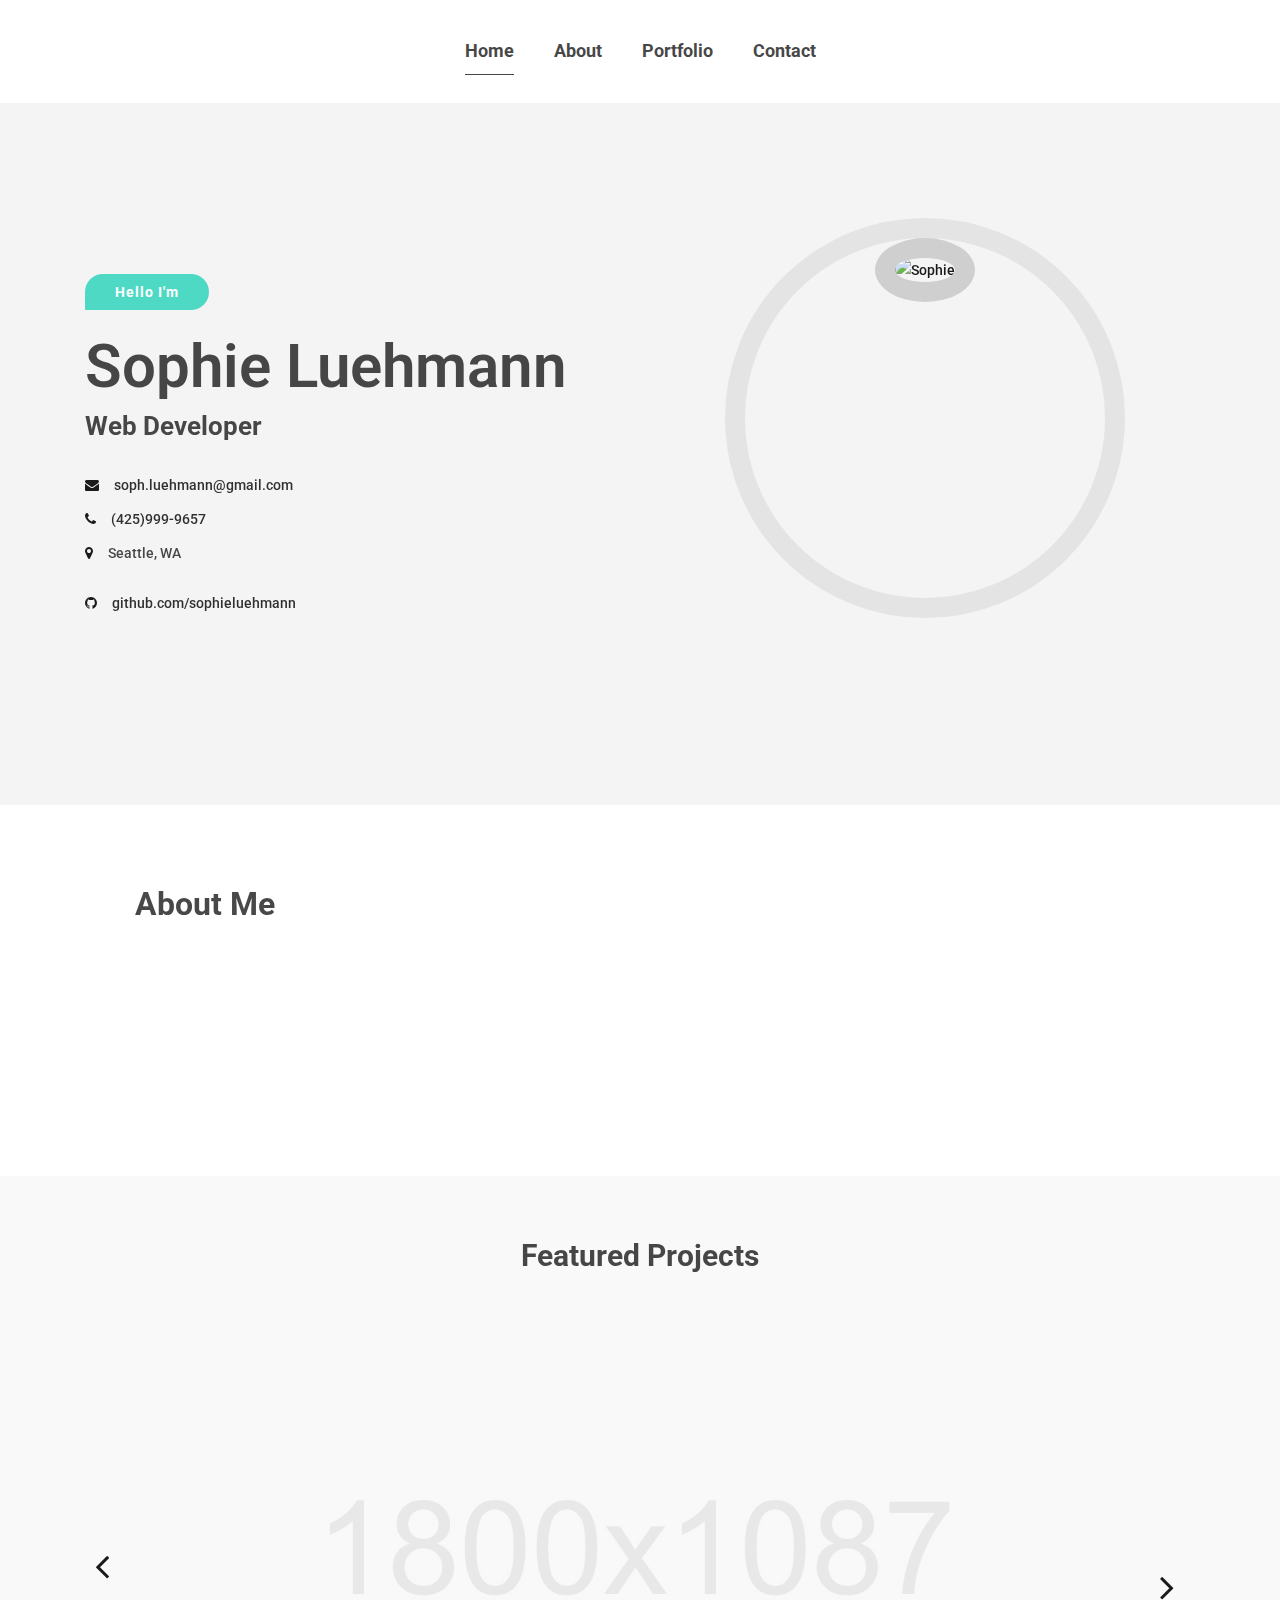
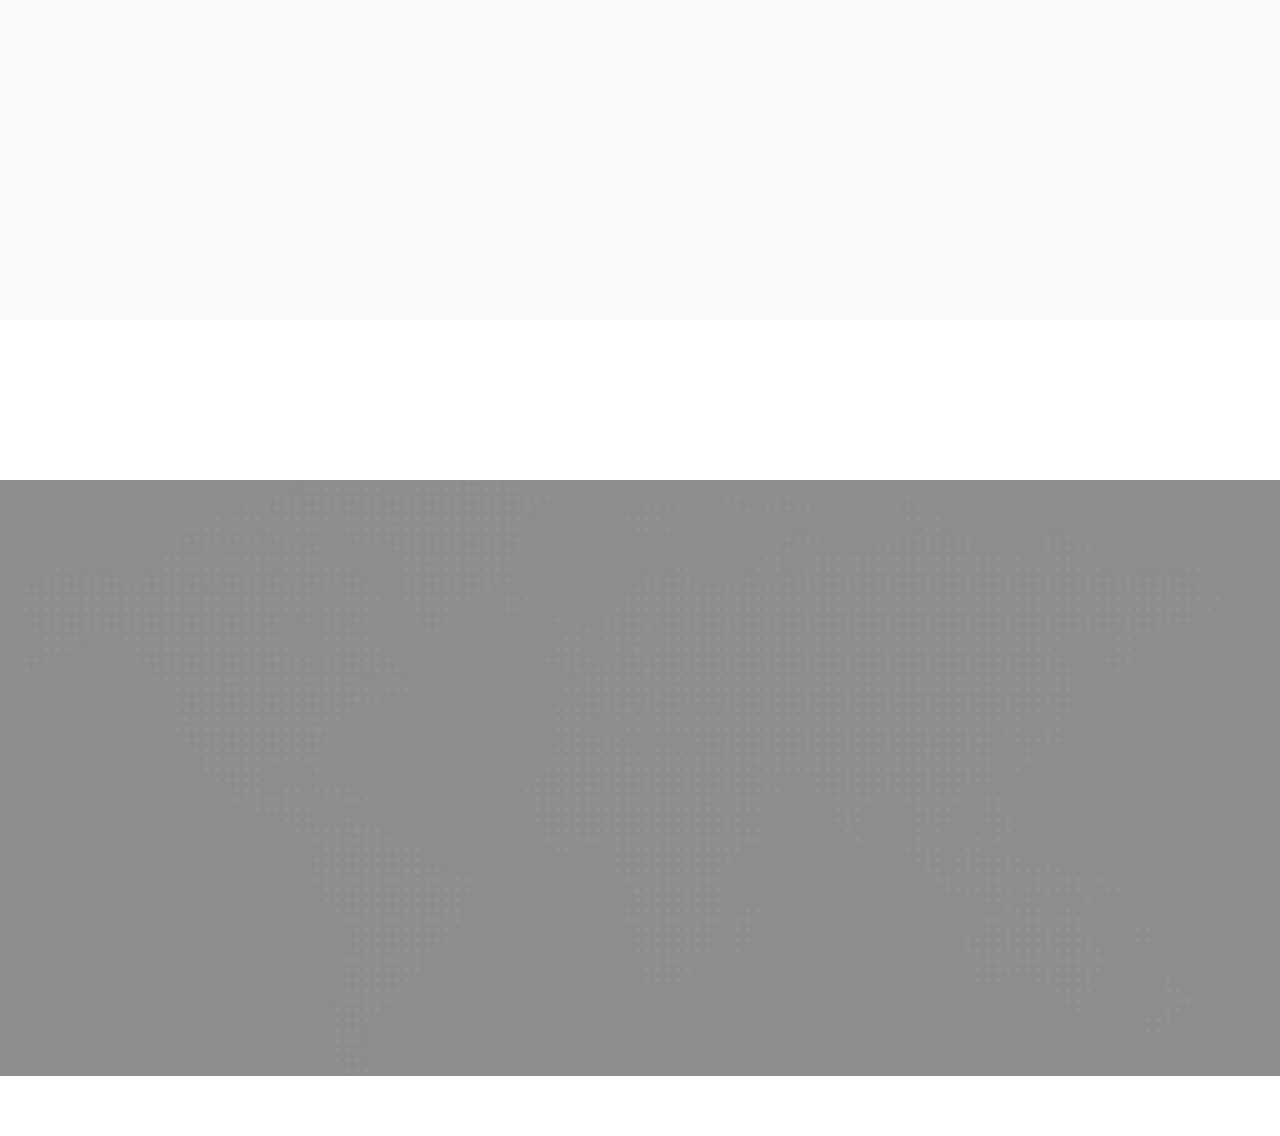
==== commit 264a2af0: "updated index.html" ====
--- a/html/index.html
+++ b/html/index.html
@@ -1,12 +1,12 @@
 <!doctype html>
 <html lang="en">
     <head>
-        <title>Maha - Personal CV/Resume Template </title>
+        <title>Sophie Luehmann</title>
         <!-- Required meta tags -->
         <meta charset="utf-8">
         <meta http-equiv="X-UA-Compatible" content="IE=edge">
         <meta name="description" content="Maha Personal cv/resume template for professional and personal website." />
-        <meta name="keywords" content="creative, cv, designer,  online cv, online resume, powerful portfolio, professional, professional resume, responsive, resume, vcard " />
+        <meta name="keywords" content="creative, cv, designer,  online cv, online resume, powerful portfolio, resume, responsive, resume, vcard " />
         <meta name="developer" content="Md. Siful Islam">
         <meta name="viewport" content="width=device-width, initial-scale=1, shrink-to-fit=no">
                 
@@ -44,7 +44,7 @@
         <!-- <link rel="alternate stylesheet" href="assets/css/colors/yellow.css" title="yellow"> -->
         
     </head>
-    <body class="dark-vertion black-bg">
+    <body class="white-vertion black-bg">
         
         <!-- Start Loader -->
         <div class="section-loader">
@@ -76,22 +76,10 @@
                                 </li>
                                 <li class="nav-item">
                                     <a class="nav-link" href="#mh-about">About</a>
-                                </li>
-                                <li class="nav-item">
-                                   <a class="nav-link" href="#mh-skills">Skills</a>
-                                </li>                                
-                                <li class="nav-item">
-                                   <a class="nav-link" href="#mh-experience">Experiences</a>
-                                </li>                                
+                                </li>                              
                                 <li class="nav-item">
                                     <a class="nav-link" href="#mh-portfolio">Portfolio</a>
                                 </li>                               
-                                <li class="nav-item">
-                                    <a class="nav-link" href="#mh-pricing">Pricing</a>
-                                </li>
-                                <li class="nav-item">
-                                    <a class="nav-link" href="#mh-blog">Blog</a>
-                                </li>
                                 <li class="nav-item">
                                    <a class="nav-link" href="#mh-contact">Contact</a>
                                 </li>
@@ -117,27 +105,21 @@
                                     <span>Hello I'm</span>
                                 </div>
                                 
-                                <h2 class="wow fadeInUp" data-wow-duration="0.8s" data-wow-delay="0.2s">Alex Johnson</h2>
-                                <h4 class="wow fadeInUp" data-wow-duration="0.8s" data-wow-delay="0.3s">Product Designer</h4>
+                                <h2 class="wow fadeInUp" data-wow-duration="0.8s" data-wow-delay="0.2s">Sophie Luehmann</h2>
+                                <h4 class="wow fadeInUp" data-wow-duration="0.8s" data-wow-delay="0.3s">Web Developer</h4>
                                 
                                 <ul>
-                                    <li class="wow fadeInUp" data-wow-duration="0.8s" data-wow-delay="0.4s"><i class="fa fa-envelope"></i><a href="mailto:">getemail@email.com</a></li>
-                                    <li class="wow fadeInUp" data-wow-duration="0.8s" data-wow-delay="0.5s"><i class="fa fa-phone"></i><a href="callto:">+12 986 987 7867</a></li>
-                                    <li class="wow fadeInUp" data-wow-duration="0.8s" data-wow-delay="0.6s"><i class="fa fa-map-marker"></i><address>37, Pollsatnd, New York, United State</address></li>
-                                </ul>
-                                
-                                <ul class="social-icon wow fadeInUp" data-wow-duration="0.8s" data-wow-delay="0.7s">
-                                    <li><a href=""><i class="fa fa-facebook"></i></a></li>
-                                    <li><a href=""><i class="fa fa-twitter"></i></a></li>
-                                    <li><a href=""><i class="fa fa-github"></i></a></li>
-                                    <li><a href=""><i class="fa fa-dribbble"></i></a></li>
+                                    <li class="wow fadeInUp" data-wow-duration="0.8s" data-wow-delay="0.4s"><i class="fa fa-envelope"></i><a href="mailto:">soph.luehmann@gmail.com</a></li>
+                                    <li class="wow fadeInUp" data-wow-duration="0.8s" data-wow-delay="0.5s"><i class="fa fa-phone"></i><a href="callto:">(425)999-9657</a></li>
+                                    <li class="wow fadeInUp" data-wow-duration="0.8s" data-wow-delay="0.6s"><i class="fa fa-map-marker"></i><address>Seattle, WA</address></li>
+                                    <li class="wow fadeInUp" data-wow-duration="0.8s" data-wow-delay="0.6s"><i class="fa fa-github"></i><a href="https://github.com/sophieluehmann">github.com/sophieluehmann</a></li>
                                 </ul>
                             </div>
                         </div>
                         <div class="col-sm-6">
                             <div class="hero-img wow fadeInUp" data-wow-duration="0.8s" data-wow-delay="0.6s">
                                 <div class="img-border">
-                                    <img src="assets/images/hero.png" alt=""  class="img-fluid">
+                                    <img src="/Users/SophieOT/Documents/uwcode/homework/Maha CV Resume 2/html/assets/images/Sophie.JPG" alt="Sophie"  class="img-fluid">
                                 </div>
                             </div>
                         </div>
@@ -154,25 +136,17 @@
         <section class="mh-about" id="mh-about">
             <div class="container">
                 <div class="row section-separator">
-                    <div class="col-sm-12 col-md-6">
-                        <div class="mh-about-img shadow-2 wow fadeInUp" data-wow-duration="0.8s" data-wow-delay="0.4s">
-                            <img src="assets/images/ab-img.png" alt="" class="img-fluid">
-                        </div>
-                    </div>
-                    <div class="col-sm-12 col-md-6">
+                
+                    <div class="col-md-12">
                         <div class="mh-about-inner">
                             <h2 class="wow fadeInUp" data-wow-duration="0.8s" data-wow-delay="0.1s">About Me</h2>
-                            <p class="wow fadeInUp" data-wow-duration="0.8s" data-wow-delay="0.2s">Hello, I’m a Patrick, web-developer based on Paris. 
-                            I have rich experience in web site design & building 
-                            and customization. Also I am good at</p>
+                            <p class="wow fadeInUp" data-wow-duration="0.8s" data-wow-delay="0.2s">Hello, I’m Sophie, a web-developer based in Seattle. 
+                            I have experience in building and designing web sites. My strengths lie in...</p>
                             <div class="mh-about-tag wow fadeInUp" data-wow-duration="0.8s" data-wow-delay="0.3s">
                                 <ul>
-                                    <li><span>php</span></li>
+                            
                                     <li><span>html</span></li>
                                     <li><span>css</span></li>
-                                    <li><span>php</span></li>
-                                    <li><span>wordpress</span></li>
-                                    <li><span>React</span></li>
                                     <li><span>Javascript</span></li>
                                 </ul>
                             </div>
@@ -187,49 +161,7 @@
         ===================
            SERVICE
         ===================
-        -->
-        <section class="mh-service">
-            <div class="container">
-                <div class="row section-separator">
-                    <div class="col-sm-12 text-center section-title wow fadeInUp" data-wow-duration="0.8s" data-wow-delay="0.2s">
-                        <h2>What I do</h2>
-                    </div>
-                    <div class="col-sm-4">
-                        <div class="mh-service-item shadow-1 dark-bg wow fadeInUp" data-wow-duration="0.8s" data-wow-delay="0.3s">
-                            <i class="fa fa-bullseye purple-color"></i>
-                            <h3>UI Design</h3>
-                            <p>
-                                Lorem ipsum dolor sit amet, consectetuer adipiscing elit,
-                                sed diam nonummy nibh euismod tincidunt ut laoreet dolore
-                                magna aliquam erat volutpat.
-                            </p>
-                        </div>
-                    </div>
-                    <div class="col-sm-4">
-                        <div class="mh-service-item shadow-1 dark-bg wow fadeInUp" data-wow-duration="0.8s" data-wow-delay="0.5s">
-                            <i class="fa fa-code iron-color"></i>
-                            <h3>Web Development</h3>
-                            <p>
-                                Lorem ipsum dolor sit amet, consectetuer adipiscing elit,
-                                sed diam nonummy nibh euismod tincidunt ut laoreet dolore
-                                magna aliquam erat volutpat.
-                            </p>
-                        </div>
-                    </div>
-                    <div class="col-sm-4">
-                        <div class="mh-service-item shadow-1 dark-bg wow fadeInUp" data-wow-duration="0.8s" data-wow-delay="0.7s">
-                            <i class="fa fa-object-ungroup sky-color"></i>
-                            <h3>App Development</h3>
-                            <p>
-                                Lorem ipsum dolor sit amet, consectetuer adipiscing elit,
-                                sed diam nonummy nibh euismod tincidunt ut laoreet dolore
-                                magna aliquam erat volutpat.
-                            </p>
-                        </div>
-                    </div>
-                </div>
-            </div>
-        </section>
+       --->
         
         <!--
         ===================
@@ -256,27 +188,13 @@
                                         <div class="col-sm-5">
                                             <div class="mh-featured-project-content">
                                                 <h4 class="project-category wow fadeInUp" data-wow-duration="0.8s" data-wow-delay="0.4s">Web Design</h4>
-                                                <h2 class="wow fadeInUp" data-wow-duration="0.8s" data-wow-delay="0.5s">Wrap</h2>
+                                                <h2 class="wow fadeInUp" data-wow-duration="0.8s" data-wow-delay="0.5s">Gooiki-Plus</h2>
                                                 <span class="wow fadeInUp" data-wow-duration="0.8s" data-wow-delay="0.6s">Design & Development</span>
-                                                <p class="wow fadeInUp" data-wow-duration="0.8s" data-wow-delay="0.7s">Stamp is a clean and elegant Multipurpose Landing Page Template. 
-                                                It will fit perfectly for Startup, Web App or any type of Web Services.
-                                                It has 4 background styles with 6 homepage styles. 6 pre-defined color scheme. 
-                                                All variations are organized separately so you can use / customize the template very easily.</p>
-                                                <a href="" class="btn btn-fill wow fadeInUp" data-wow-duration="0.8s" data-wow-delay="0.7s">View Details</a>
-                                                <div class="mh-testimonial mh-project-testimonial wow fadeInUp" data-wow-duration="0.8s" data-wow-delay="0.9s">
-                                                    <blockquote>
-                                    					<q>Excellent Template - suits my needs perfectly whilst allowing me to learn some new technology first hand.</q>
-                                    					<cite>- Shane Kavanagh</cite>
-                                    				</blockquote>
-                                    				<blockquote>
-                                    					<q>Creative Template - suits my needs perfectly whilst allowing me to learn some new technology first hand.</q>
-                                    					<cite>- Shane Kavanagh</cite>
-                                    				</blockquote>
-                                    				<blockquote>
-                                    					<q>Organize Code - suits my needs perfectly whilst allowing me to learn some new technology first hand.</q>
-                                    					<cite>- Shane Kavanagh</cite>
-                                    				</blockquote>
-                                                </div>
+                                                <p class="wow fadeInUp" data-wow-duration="0.8s" data-wow-delay="0.7s">Upload an image and get a list of wikipedia links relating to the content of the image.
+                                                    Uses Google Cloud Vision API and MediaWiki API.
+                                                </p>
+                                                <a href="https://gooiki-plus.github.io/Gooiki-plus/" class="btn btn-fill wow fadeInUp" data-wow-duration="0.8s" data-wow-delay="0.7s">View Project</a>
+                                                <a href="https://github.com/gooiki-plus/Gooiki-plus" class="btn btn-fill wow fadeInUp" data-wow-duration="0.8s" data-wow-delay="0.7s">View Code</a>
                                             </div>
                                         </div>
                                     </div>
@@ -292,27 +210,17 @@
                                         <div class="col-sm-5">
                                             <div class="mh-featured-project-content">
                                                 <h4 class="project-category wow fadeInUp" data-wow-duration="0.8s" data-wow-delay="0.4s">Web Design</h4>
-                                                <h2 class="wow fadeInUp" data-wow-duration="0.8s" data-wow-delay="0.5s">Wrap</h2>
+                                                <h2 class="wow fadeInUp" data-wow-duration="0.8s" data-wow-delay="0.5s">Crystal Game</h2>
                                                 <span class="wow fadeInUp" data-wow-duration="0.8s" data-wow-delay="0.6s">Design & Development</span>
-                                                <p class="wow fadeInUp" data-wow-duration="0.8s" data-wow-delay="0.7s">Stamp is a clean and elegant Multipurpose Landing Page Template. 
-                                                It will fit perfectly for Startup, Web App or any type of Web Services.
-                                                It has 4 background styles with 6 homepage styles. 6 pre-defined color scheme. 
-                                                All variations are organized separately so you can use / customize the template very easily.</p>
-                                                <a href="" class="btn btn-fill wow fadeInUp" data-wow-duration="0.8s" data-wow-delay="0.7s">View Details</a>
-                                                <div class="mh-testimonial mh-project-testimonial wow fadeInUp" data-wow-duration="0.8s" data-wow-delay="0.9s">
-                                                    <blockquote>
-                                    					<q>Excellent Template - suits my needs perfectly whilst allowing me to learn some new technology first hand.</q>
-                                    					<cite>- Shane Kavanagh</cite>
-                                    				</blockquote>
-                                    				<blockquote>
-                                    					<q>Creative Template - suits my needs perfectly whilst allowing me to learn some new technology first hand.</q>
-                                    					<cite>- Shane Kavanagh</cite>
-                                    				</blockquote>
-                                    				<blockquote>
-                                    					<q>Organize Code - suits my needs perfectly whilst allowing me to learn some new technology first hand.</q>
-                                    					<cite>- Shane Kavanagh</cite>
-                                    				</blockquote>
-                                                </div>
+                                                <p class="wow fadeInUp" data-wow-duration="0.8s" data-wow-delay="0.7s">A number game that gives a random number and four crystals with values that are hidden until clicked.
+                                                                        
+                                                        
+                                                        You win the game by matching your total score to the random number, you lose the game if your total score goes above thre random number.
+                                                        
+                                                        
+                                                     </p>
+                                                <a href="https://sophieluehmann.github.io/unit-4-game/" class="btn btn-fill wow fadeInUp" data-wow-duration="0.8s" data-wow-delay="0.7s">View Project</a>
+                                                <a href="https://github.com/sophieluehmann/unit-4-game" class="btn btn-fill wow fadeInUp" data-wow-duration="0.8s" data-wow-delay="0.7s">View Code</a>
                                             </div>
                                         </div>
                                     </div>
@@ -328,27 +236,14 @@
                                         <div class="col-sm-5">
                                             <div class="mh-featured-project-content">
                                                 <h4 class="project-category wow fadeInUp" data-wow-duration="0.8s" data-wow-delay="0.4s">Web Design</h4>
-                                                <h2 class="wow fadeInUp" data-wow-duration="0.8s" data-wow-delay="0.5s">Wrap</h2>
+                                                <h2 class="wow fadeInUp" data-wow-duration="0.8s" data-wow-delay="0.5s">Giftastic - Snack Edition</h2>
                                                 <span class="wow fadeInUp" data-wow-duration="0.8s" data-wow-delay="0.6s">Design & Development</span>
-                                                <p class="wow fadeInUp" data-wow-duration="0.8s" data-wow-delay="0.7s">Stamp is a clean and elegant Multipurpose Landing Page Template. 
-                                                It will fit perfectly for Startup, Web App or any type of Web Services.
-                                                It has 4 background styles with 6 homepage styles. 6 pre-defined color scheme. 
-                                                All variations are organized separately so you can use / customize the template very easily.</p>
-                                                <a href="" class="btn btn-fill wow fadeInUp" data-wow-duration="0.8s" data-wow-delay="0.7s">View Details</a>
-                                                <div class="mh-testimonial mh-project-testimonial wow fadeInUp" data-wow-duration="0.8s" data-wow-delay="0.9s">
-                                                    <blockquote>
-                                    					<q>Excellent Template - suits my needs perfectly whilst allowing me to learn some new technology first hand.</q>
-                                    					<cite>- Shane Kavanagh</cite>
-                                    				</blockquote>
-                                    				<blockquote>
-                                    					<q>Creative Template - suits my needs perfectly whilst allowing me to learn some new technology first hand.</q>
-                                    					<cite>- Shane Kavanagh</cite>
-                                    				</blockquote>
-                                    				<blockquote>
-                                    					<q>Organize Code - suits my needs perfectly whilst allowing me to learn some new technology first hand.</q>
-                                    					<cite>- Shane Kavanagh</cite>
-                                    				</blockquote>
-                                                </div>
+                                                <p class="wow fadeInUp" data-wow-duration="0.8s" data-wow-delay="0.7s">Displays a set of buttons corresponding to a different snack. When clicked, 
+                                                    10 GIFs in that snack category will appear. Their ratings are displayed and the GIF will animate if clicked. The user can add their own snack to the button list as well.
+                                                </p>
+                                                <a href="https://sophieluehmann.github.io/GifTastic/" class="btn btn-fill wow fadeInUp" data-wow-duration="0.8s" data-wow-delay="0.7s">View Project</a>
+                                                <a href="https://github.com/sophieluehmann/GifTastic" class="btn btn-fill wow fadeInUp" data-wow-duration="0.8s" data-wow-delay="0.7s">View Code</a>
+            
                                             </div>
                                         </div>
                                     </div>
@@ -360,595 +255,6 @@
             </div>
         </section>  
         
-        <!--
-        ===================
-           SKILLS
-        ===================
-        -->
-        <section class="mh-skills" id="mh-skills">
-            <div class="home-v-img">
-                <div class="container">
-                    <div class="row section-separator">
-                        <div class="section-title text-center col-sm-12">
-                            <!--<h2>Skills</h2>-->
-                        </div>
-                        <div class="col-sm-12 col-md-6">
-                            <div class="mh-skills-inner">
-                                <div class="mh-professional-skill wow fadeInUp" data-wow-duration="0.8s" data-wow-delay="0.3s">
-                                    <h3>Technical Skills</h3>
-                                    <div class="each-skills">
-                                        <div class="candidatos">
-                                            <div class="parcial">
-                                                <div class="info">
-                                                    <div class="nome">Javascript</div>
-                                                    <div class="percentagem-num">86%</div>
-                                                </div>
-                                                <div class="progressBar">
-                                                    <div class="percentagem" style="width: 86%;"></div>
-                                                </div>
-                                            </div>
-                                        </div>
-                                        <div class="candidatos">
-                                            <div class="parcial">
-                                                <div class="info">
-                                                    <div class="nome">Java</div>
-                                                    <div class="percentagem-num">46%</div>
-                                                </div>
-                                                <div class="progressBar">
-                                                    <div class="percentagem" style="width: 46%;"></div>
-                                                </div>
-                                            </div>
-                                        </div>
-                                        <div class="candidatos">
-                                            <div class="parcial">
-                                                <div class="info">
-                                                    <div class="nome">Python</div>
-                                                    <div class="percentagem-num">38%</div>
-                                                </div>
-                                                <div class="progressBar">
-                                                    <div class="percentagem" style="width: 38%;"></div>
-                                                </div>
-                                            </div>
-                                        </div>
-                                        <div class="candidatos">
-                                            <div class="parcial">
-                                                <div class="info">
-                                                    <div class="nome">PHP</div>
-                                                    <div class="percentagem-num">17%</div>
-                                                </div>
-                                                <div class="progressBar">
-                                                    <div class="percentagem" style="width: 17%;"></div>
-                                                </div>
-                                            </div>
-                                        </div>                                    
-                                        
-                                        <div class="candidatos">
-                                            <div class="parcial">
-                                                <div class="info">
-                                                    <div class="nome">Python</div>
-                                                    <div class="percentagem-num">38%</div>
-                                                </div>
-                                                <div class="progressBar">
-                                                    <div class="percentagem" style="width: 38%;"></div>
-                                                </div>
-                                            </div>
-                                        </div>
-                                        <div class="candidatos">
-                                            <div class="parcial">
-                                                <div class="info">
-                                                    <div class="nome">PHP</div>
-                                                    <div class="percentagem-num">17%</div>
-                                                </div>
-                                                <div class="progressBar">
-                                                    <div class="percentagem" style="width: 17%;"></div>
-                                                </div>
-                                            </div>
-                                        </div>
-                                    </div>
-                                </div>
-                            </div>
-                        </div>
-                        <div class="col-sm-12 col-md-6">
-                            <div class="mh-professional-skills wow fadeInUp" data-wow-duration="0.8s" data-wow-delay="0.5s">
-                                <h3>Professional Skills</h3>
-                                <ul class="mh-professional-progress">
-                                    <li>
-                                        <div class="mh-progress mh-progress-circle" data-progress="95"></div>
-                                        <div class="pr-skill-name">Communication</div>
-                                    </li>
-                                    <li>
-                                        <div class="mh-progress mh-progress-circle" data-progress="55"></div> 
-                                        <div class="pr-skill-name">Team Work</div>
-                                    </li>
-                                    <li>
-                                        <div class="mh-progress mh-progress-circle" data-progress="86"></div>
-                                        <div class="pr-skill-name">Project Management</div>
-                                    </li> 
-                                    <li>
-                                        <div class="mh-progress mh-progress-circle" data-progress="60"></div>
-                                        <div class="pr-skill-name">Creativity</div>
-                                    </li>
-                                </ul>
-                            </div>
-                        </div>
-                    </div>
-                </div>
-            </div>
-        </section>
-        
-        <!--
-        ===================
-           EXPERIENCES
-        ===================
-        -->
-        <section class="mh-experince image-bg featured-img-one" id="mh-experience">
-            <div class="img-color-overlay">
-                <div class="container">
-                    <div class="row section-separator">
-                        <div class="col-sm-12 col-md-6">
-                            <div class="mh-education">
-                                <h3 class="wow fadeInUp" data-wow-duration="0.8s" data-wow-delay="0.2s">Education</h3>
-                                <div class="mh-education-deatils">
-                                    <!-- Education Institutes-->
-                                    <div class="mh-education-item dark-bg wow fadeInUp" data-wow-duration="0.8s" data-wow-delay="0.3s">
-                                        <h4>Art & Multimedia From <a href="">Oxford University</a></h4>
-                                        <div class="mh-eduyear">2005-2008</div>
-                                        <p>It is a long established fact that a reader will be distracted by the readable content of a 
-                                        page when looking at its layout. The point of using  Lorem Ipsum </p>
-                                    </div>                                
-                                    <!-- Education Institutes-->
-                                    <div class="mh-education-item dark-bg wow fadeInUp" data-wow-duration="0.8s" data-wow-delay="0.5s">
-                                        <h4>Art & Multimedia From <a href="">Oxford University</a></h4>
-                                        <div class="mh-eduyear">2005-2008</div>
-                                        <p>It is a long established fact that a reader will be distracted by the readable content of a 
-                                        page when looking at its layout. The point of using  Lorem Ipsum </p>
-                                    </div>                                
-                                    <!-- Education Institutes-->
-                                    <div class="mh-education-item dark-bg wow fadeInUp" data-wow-duration="0.8s" data-wow-delay="0.6s">
-                                        <h4>Art & Multimedia From <a href="">Oxford University</a></h4>
-                                        <div class="mh-eduyear">2005-2008</div>
-                                        <p>It is a long established fact that a reader will be distracted by the readable content of a 
-                                        page when looking at its layout. The point of using L orem Ipsum </p>
-                                    </div>
-                                </div>
-                            </div>
-                        </div>
-                        <div class="col-sm-12 col-md-6">
-                            <div class="mh-work">
-                                 <h3>Work Experience</h3>
-                                <div class="mh-experience-deatils">
-                                    <!-- Education Institutes-->
-                                    <div class="mh-work-item dark-bg wow fadeInUp" data-wow-duration="0.8s" data-wow-delay="0.4s">
-                                        <h4>UI/UX Designer <a href="">IronSketch</a></h4>
-                                        <div class="mh-eduyear">2005-2008</div>
-                                        <span>Responsibility :</span>
-                                        <ul class="work-responsibility">
-                                            <li><i class="fa fa-circle"></i>Validate CSS</li>
-                                            <li><i class="fa fa-circle"></i>Project Management</li>
-                                        </ul>
-                                    </div>                                
-                                    <!-- Education Institutes-->
-                                    <div class="mh-work-item dark-bg wow fadeInUp" data-wow-duration="0.8s" data-wow-delay="0.6s">
-                                        <h4>Art & Multimedia From <a href="">Oxford University</a></h4>
-                                        <div class="mh-eduyear">2005-2008</div>
-                                        <span>Responsibility :</span>
-                                        <ul class="work-responsibility">
-                                            <li><i class="fa fa-circle"></i>Validate CSS</li>
-                                            <li><i class="fa fa-circle"></i>Project Management</li>
-                                        </ul>
-                                    </div>                                
-                                    <!-- Education Institutes-->
-                                    <div class="mh-work-item dark-bg wow fadeInUp" data-wow-duration="0.8s" data-wow-delay="0.7s">
-                                        <h4>Art & Multimedia From <a href="">Oxford University</a></h4>
-                                        <div class="mh-eduyear">2005-2008</div>
-                                        <span>Responsibility :</span>
-                                        <ul class="work-responsibility">
-                                            <li><i class="fa fa-circle"></i>Validate CSS</li>
-                                            <li><i class="fa fa-circle"></i>Project Management</li>
-                                        </ul>
-                                    </div>
-                                </div>
-                            </div>
-                        </div>
-                    </div>
-                </div>
-            </div>
-        </section>       
-        
-        <!--
-        ===================
-           PORTFOLIO
-        ===================
-        -->
-        <section class="mh-portfolio" id="mh-portfolio">
-            <div class="container">
-                <div class="row section-separator">
-                    <div class="section-title col-sm-12 wow fadeInUp" data-wow-duration="0.8s" data-wow-delay="0.1s">
-                        <h3>Recent Portfolio</h3>
-                    </div>
-                    <div class="part col-sm-12">
-                        <div class="portfolio-nav col-sm-12" id="filter-button">
-                            <ul>
-                                <li data-filter="*" class="current wow fadeInUp" data-wow-duration="0.8s" data-wow-delay="0.1s"> <span>All Categories</span></li>
-                                <li data-filter=".user-interface" class="wow fadeInUp" data-wow-duration="0.8s" data-wow-delay="0.2s"><span>Web Design</span></li>
-                                <li data-filter=".branding" class="wow fadeInUp" data-wow-duration="0.8s" data-wow-delay="0.3s"><span>Branding</span></li>
-                                <li data-filter=".mockup" class="wow fadeInUp" data-wow-duration="0.8s" data-wow-delay="0.4s"><span>Mockups</span></li>
-                                <li data-filter=".ui" class="wow fadeInUp" data-wow-duration="0.8s" data-wow-delay="0.5s"><span>Photography</span></li>
-                            </ul>
-                        </div>
-                        <div class="mh-project-gallery col-sm-12 wow fadeInUp" id="project-gallery" data-wow-duration="0.8s" data-wow-delay="0.5s">
-                            <div class="portfolioContainer row">
-                                <div class="grid-item col-md-4 col-sm-6 col-xs-12 user-interface">
-                                    <figure>
-                                        <img src="assets/images/portfolio/g1.jpg" alt="img04">
-                                        <figcaption class="fig-caption">
-                                            <i class="fa fa-search"></i>
-                                            <h5 class="title">Creative Design</h5>
-                                            <span class="sub-title">Photograpy</span>
-                                            <a data-fancybox data-src="#mh"></a>
-                                        </figcaption>
-                                    </figure>
-                                </div>
-                                <div class="grid-item col-md-4 col-sm-6 col-xs-12 ui mockup">
-                                    <figure>
-                                        <img src="assets/images/portfolio/g2.png" alt="img04">
-                                        <figcaption class="fig-caption">
-                                            <i class="fa fa-search"></i>
-                                            <h5 class="title">Creative Design</h5>
-                                            <span class="sub-title">Photograpy</span>
-                                            <a href="assets/images/portfolio/g2.png" data-fancybox data-src="#mh"></a>
-                                        </figcaption>
-                                    </figure>
-                                </div>
-                                <div class="grid-item col-md-4 col-sm-6 col-xs-12 user-interface">
-                                    <figure>
-                                        <img src="assets/images/portfolio/g3.png" alt="img04">
-                                        <figcaption class="fig-caption">
-                                            <i class="fa fa-search"></i>
-                                            <h5 class="title">Creative Design</h5>
-                                            <span class="sub-title">Photograpy</span>
-                                            <a href="assets/images/portfolio/g3.png" data-fancybox data-src="#mh"></a>
-                                        </figcaption>
-                                    </figure>
-                                </div>
-                                <div class="grid-item col-md-4 col-sm-6 col-xs-12 branding">
-                                    <figure>
-                                        <img src="assets/images/portfolio/g5.png" alt="img04">
-                                        <figcaption class="fig-caption">
-                                            <i class="fa fa-search"></i>
-                                            <h5 class="title">Creative Design</h5>
-                                            <span class="sub-title">Photograpy</span>
-                                            <a href="assets/images/portfolio/g5.png" data-fancybox data-src="#mh"></a>
-                                        </figcaption>
-                                    </figure>
-                                </div>
-                                <div class="grid-item col-md-4 col-sm-6 col-xs-12 user-interface">
-                                    <figure>
-                                        <img src="assets/images/portfolio/g4.png" alt="img04">
-                                        <figcaption class="fig-caption">
-                                            <i class="fa fa-search"></i>
-                                            <h5 class="title">Creative Design</h5>
-                                            <span class="sub-title">Photograpy</span>
-                                            <a href="assets/images/portfolio/g4.png" data-fancybox data-src="#mh"></a>
-                                        </figcaption>
-                                    </figure>
-                                </div>
-                                <div class="grid-item col-md-4 col-sm-6 col-xs-12 branding">
-                                    <figure>
-                                        <img src="assets/images/portfolio/g6.png" alt="img04">
-                                        <figcaption class="fig-caption">
-                                            <i class="fa fa-search"></i>
-                                            <h5 class="title">Creative Design</h5>
-                                            <span class="sub-title">Photograpy</span>
-                                            <a href="assets/images/portfolio/g6.png" data-fancybox data-src="#mh"></a>
-                                        </figcaption>
-                                    </figure>
-                                </div>
-                                <div class="grid-item col-md-4 col-sm-6 col-xs-12 branding">
-                                    <figure>
-                                        <img src="assets/images/portfolio/g8.png" alt="img04">
-                                        <figcaption class="fig-caption">
-                                            <i class="fa fa-search"></i>
-                                            <h5 class="title">Creative Design</h5>
-                                            <span class="sub-title">Photograpy</span>
-                                            <a href="assets/images/portfolio/g8.png" data-fancybox data-src="#mh"></a>
-                                        </figcaption>
-                                    </figure>
-                                </div>
-                                <div class="grid-item col-md-4 col-sm-6 col-xs-12 ui">
-                                    <figure>
-                                        <img src="assets/images/portfolio/g9.png" alt="img04">
-                                        <figcaption class="fig-caption">
-                                            <i class="fa fa-search"></i>
-                                            <h5 class="title">Creative Design</h5>
-                                            <span class="sub-title">Photograpy</span>
-                                            <a href="assets/images/portfolio/g9.png" data-fancybox data-src="#mh"></a>
-                                        </figcaption>
-                                    </figure>
-                                </div>
-                                <div class="grid-item col-md-4 col-sm-6 col-xs-12 branding">
-                                    <figure>
-                                        <img src="assets/images/portfolio/g7.jpg" alt="img04">
-                                        <figcaption class="fig-caption">
-                                            <i class="fa fa-search"></i>
-                                            <h5 class="title">Creative Design</h5>
-                                            <span class="sub-title">Photograpy</span>
-                                            <a href="assets/images/portfolio/g7.jpg" data-fancybox="gallery"></a>
-                                        </figcaption>
-                                    </figure>
-                                </div>
-                            </div> <!-- End: .grid .project-gallery -->
-                        </div> <!-- End: .grid .project-gallery -->
-                    </div> <!-- End: .part -->
-                </div> <!-- End: .row -->
-            </div>
-            <div class="mh-portfolio-modal" id="mh">
-                <div class="container">
-                    <div class="row mh-portfolio-modal-inner">
-                        <div class="col-sm-5">
-                            <h2>Wrap - A campanion plugin</h2>
-                            <p>Wrap is a clean and elegant Multipurpose Landing Page Template. 
-                            It will fit perfectly for Startup, Web App or any type of Web Services.
-                            It has 4 background styles with 6 homepage styles. 6 pre-defined color scheme. 
-                            All variations are organized separately so you can use / customize the template very easily.</p>       
-                            
-                            <p>It is a clean and elegant Multipurpose Landing Page Template. 
-                            It will fit perfectly for Startup, Web App or any type of Web Services.
-                            It has 4 background styles with 6 homepage styles. 6 pre-defined color scheme. 
-                            All variations are organized separately so you can use / customize the template very easily.</p>      
-                            <div class="mh-about-tag">
-                                <ul>
-                                    <li><span>php</span></li>
-                                    <li><span>html</span></li>
-                                    <li><span>css</span></li>
-                                    <li><span>php</span></li>
-                                    <li><span>wordpress</span></li>
-                                    <li><span>React</span></li>
-                                    <li><span>Javascript</span></li>
-                                </ul>
-                            </div>
-                            <a href="" class="btn btn-fill">Live Demo</a>
-                        </div>
-                        <div class="col-sm-7">
-                            <div class="mh-portfolio-modal-img">
-                                <img src="assets/images/pr-0.jif" alt="" class="img-fluid">
-                                <p>All variations are organized separately so you can use / customize the template very easily.</p>    
-                                <img src="assets/images/pr-1.jif" alt="" class="img-fluid">
-                                <p>All variations are organized separately so you can use / customize the template very easily.</p>     
-                            </div>
-                        </div>
-                    </div>
-                </div>
-            </div>
-        </section>
-        
-        <!--
-        ===================
-           QUATES
-        ===================
-        -->
-        <section class="mh-quates image-bg home-2-img">
-            <div class="img-color-overlay">
-                <div class="container">
-                    <div class="row section-separator">
-                        <div class="each-quates col-sm-12 col-md-6">
-                            <h3 class="wow fadeInUp" data-wow-duration="0.8s" data-wow-delay="0.2s">Interested to Work?</h3>
-                            <p class="wow fadeInUp" data-wow-duration="0.8s" data-wow-delay="0.4s">Duis autem vel eum iriure dolor in hendrerit in vulputate velit esse molestie consequat. Mirum est notare quam littera gothica.
-                            quam nunc putamus parum claram,</p>
-                            <a href="#mh-contact" class="btn btn-fill wow fadeInUp" data-wow-duration="0.8s" data-wow-delay="0.5s">Contact</a>
-                        </div>
-                    </div>
-                </div>
-            </div>
-        </section>
-        
-        <!--
-        ===================
-           PRICING
-        ===================
-        -->
-        <section class="mh-pricing" id="mh-pricing">
-            <div class="">
-                <div class="container">
-                    <div class="row section-separator">
-                        <div class="col-sm-12 section-title wow fadeInUp" data-wow-duration="0.8s" data-wow-delay="0.2s">
-                            <h3>Pricing Table</h3>
-                        </div>
-                        <div class="col-sm-12 col-md-4">
-                            <div class="mh-pricing dark-bg shadow-2 wow fadeInUp" data-wow-duration="0.8s" data-wow-delay="0.3s">
-                                <i class="fa fa-calendar"></i>
-                                <h4>Full-time work</h4>
-                                <p>I am available for full time</p>
-                                <h5>$1500</h5>
-                                <ul>
-                                    <li>Web Development</li>
-                                    <li>Advetising</li>
-                                    <li>Game Development</li>
-                                    <li>Music Writing</li>
-                                </ul>
-                                <a href="" class="btn btn-fill">Hire Me</a>
-                            </div>  
-                        </div>                    
-                        <div class="col-sm-12 col-md-4">
-                            <div class="mh-pricing dark-bg shadow-2 wow fadeInUp" data-wow-duration="0.8s" data-wow-delay="0.5s">
-                                <i class="fa fa-file"></i>
-                                <h4>Fixed Price Project</h4>
-                                <p>I am available for fixed roles</p>
-                                <h5>$500</h5>
-                                <ul>
-                                    <li>Web Development</li>
-                                    <li>Advetising</li>
-                                    <li>Game Development</li>
-                                    <li>Music Writing</li>
-                                </ul>
-                                <a href="" class="btn btn-fill">Hire Me</a>
-                            </div>  
-                        </div>
-                        <div class="col-sm-12 col-md-4">
-                            <div class="mh-pricing dark-bg shadow-2 wow fadeInUp" data-wow-duration="0.8s" data-wow-delay="0.7s">
-                                <i class="fa fa-hourglass"></i>
-                                <h4>Hourley work</h4>
-                                <p>I am available for Hourley projets</p>
-                                <h5>$50</h5>
-                                <ul>
-                                    <li>Web Development</li>
-                                    <li>Advetising</li>
-                                    <li>Game Development</li>
-                                    <li>Music Writing</li>
-                                </ul>
-                                <a href="" class="btn btn-fill">Hire Me</a>
-                            </div>  
-                        </div>
-                    </div>
-                </div>
-            </div>
-        </section>
-        
-        <!--
-        ===================
-           BLOG
-        ===================
-        -->
-        <section class="mh-blog image-bg featured-img-two" id="mh-blog">
-            <div class="img-color-overlay">
-                <div class="container">
-                    <div class="row section-separator">
-                        <div class="col-sm-12 section-title wow fadeInUp" data-wow-duration="0.8s" data-wow-delay="0.2s">
-                            <h3>Featured Posts</h3>
-                        </div>
-                        <div class="col-sm-12 col-md-4">
-                             <div class="mh-blog-item dark-bg wow fadeInUp" data-wow-duration="0.8s" data-wow-delay="0.3s">
-                                <img src="assets/images/b-3.png" alt="" class="img-fluid">
-                                <div class="blog-inner">
-                                    <h2><a href="blog-single.html">A life without the daily traffic jams</a></h2>
-                                    <div class="mh-blog-post-info">
-                                        <ul>
-                                            <li><strong>Post On</strong><a href="">24.11.19</a></li>
-                                            <li><strong>By</strong><a href="">ThemeSpiders</a></li>
-                                        </ul>
-                                    </div>
-                                    <p>It is a long established fact that a reader will be distracted by the readable content of a page when looking at its layout</p>
-                                    <a href="blog-single.html">Read More</a>
-                                </div>
-                            </div>
-                        </div>
-                        <div class="col-sm-12 col-md-4">
-                            <div class="mh-blog-item dark-bg wow fadeInUp" data-wow-duration="0.8s" data-wow-delay="0.5s">
-                                <img src="assets/images/b-2.png" alt="" class="img-fluid">
-                                <div class="blog-inner">
-                                    <h2><a href="blog-single.html">Proportion are what’s really needed</a></h2>
-                                    <div class="mh-blog-post-info">
-                                        <ul>
-                                            <li><strong>Post On</strong><a href="">24.11.19</a></li>
-                                            <li><strong>By</strong><a href="">ThemeSpiders</a></li>
-                                        </ul>
-                                    </div>
-                                    <p>It is a long established fact that a reader will be distracted by the readable content of a page when looking at its layout</p>
-                                    <a href="blog-single.html">Read More</a>
-                                </div>
-                            </div>
-                        </div>
-                        <div class="col-sm-12 col-md-4">
-                            <div class="mh-blog-item dark-bg wow fadeInUp" data-wow-duration="0.8s" data-wow-delay="0.7s">
-                                <img src="assets/images/b-1.png" alt="" class="img-fluid">
-                                <div class="blog-inner">
-                                    <h2><a href="blog-single.html">Mounts of paper work to remember the way</a></h2>
-                                    <div class="mh-blog-post-info">
-                                        <ul>
-                                            <li><strong>Post On</strong><a href="">24.11.19</a></li>
-                                            <li><strong>By</strong><a href="">ThemeSpiders</a></li>
-                                        </ul>
-                                    </div>
-                                    <p>It is a long established fact that a reader will be distracted by the readable content of a page when looking at its layout</p>
-                                    <a href="blog-single.html">Read More</a>
-                                </div>
-                            </div>
-                        </div>
-                    </div>
-                </div>
-            </div>
-        </section> 
-        
-        <!--
-        ===================
-           Testimonial
-        ===================
-        -->
-        <section class="mh-testimonial" id="mh-testimonial">
-            <div class="home-v-img">
-                <div class="container">
-                    <div class="row section-separator">
-                        <div class="col-sm-12 section-title wow fadeInUp" data-wow-duration="0.8s" data-wow-delay="0.2s">
-                            <h3>Client Reviews</h3>
-                        </div>
-                        <div class="col-sm-12 wow fadeInUp" id="mh-client-review" data-wow-duration="0.8s" data-wow-delay="0.3s">
-                            <div class="each-client-item">
-                                <div class="mh-client-item dark-bg black-shadow-1">
-                                    <img src="assets/images/c-1.png" alt="" class="img-fluid">
-                                    <p>Absolute wonderful ! I am completely
-                                    blown away.The very best.I was amazed
-                                    at the quality</p>
-                                    <h4>John Mike</h4>
-                                    <span>CEO, Author.Inc</span>
-                                </div>
-                            </div>
-                            <div class="each-client-item">
-                                <div class="mh-client-item dark-bg black-shadow-1">
-                                    <img src="assets/images/c-1.png" alt="" class="img-fluid">
-                                    <p>Absolute wonderful ! I am completely
-                                    blown away.The very best.I was amazed
-                                    at the quality</p>
-                                    <h4>John Mike</h4>
-                                    <span>CEO, Author.Inc</span>
-                                </div>
-                            </div>                    
-                            
-                            <div class="each-client-item">
-                                <div class="mh-client-item dark-bg black-shadow-1">
-                                    <img src="assets/images/c-1.png" alt="" class="img-fluid">
-                                    <p>Absolute wonderful ! I am completely
-                                    blown away.The very best.I was amazed
-                                    at the quality</p>
-                                    <h4>John Mike</h4>
-                                    <span>CEO, Author.Inc</span>
-                                </div>
-                            </div>
-                            <div class="each-client-item">
-                                <div class="mh-client-item dark-bg black-shadow-1">
-                                    <img src="assets/images/c-1.png" alt="" class="img-fluid">
-                                    <p>Absolute wonderful ! I am completely
-                                    blown away.The very best.I was amazed
-                                    at the quality</p>
-                                    <h4>John Mike</h4>
-                                    <span>CEO, Author.Inc</span>
-                                </div>
-                            </div>
-                            <div class="each-client-item">
-                                <div class="mh-client-item dark-bg black-shadow-1">
-                                    <img src="assets/images/c-1.png" alt="" class="img-fluid">
-                                    <p>Absolute wonderful ! I am completely
-                                    blown away.The very best.I was amazed
-                                    at the quality</p>
-                                    <h4>John Mike</h4>
-                                    <span>CEO, Author.Inc</span>
-                                </div>
-                            </div>                    
-                            
-                            <div class="each-client-item">
-                                <div class="mh-client-item dark-bg black-shadow-1">
-                                    <img src="assets/images/c-1.png" alt="" class="img-fluid">
-                                    <p>Absolute wonderful ! I am completely
-                                    blown away.The very best.I was amazed
-                                    at the quality</p>
-                                    <h4>John Mike</h4>
-                                    <span>CEO, Author.Inc</span>
-                                </div>
-                            </div>
-                        </div>
-                    </div>
-                </div>
-            </div>
-        </section>
         
         <!--
         ===================
@@ -965,20 +271,7 @@
                         <div class="container mt-30">
                             <div class="row">
                                 <div class="col-sm-12 col-md-6 mh-footer-address">
-                                    <div class="col-sm-12 xs-no-padding">
-                                        <div class="mh-address-footer-item dark-bg shadow-1 media wow fadeInUp" data-wow-duration="0.8s" data-wow-delay="0.2s">
-                                            <div class="each-icon">
-                                                <i class="fa fa-location-arrow"></i>
-                                            </div>
-                                            <div class="each-info media-body">
-                                                <h4>Address</h4>
-                                                <address>
-                                                    5th Avenue, 34th floor, <br> 
-                                                     New york
-                                                </address>
-                                            </div>
-                                        </div>
-                                    </div>
+                                    
                                     <div class="col-sm-12 xs-no-padding">
                                         <div class="mh-address-footer-item media dark-bg shadow-1 wow fadeInUp" data-wow-duration="0.8s" data-wow-delay="0.4s">
                                             <div class="each-icon">
@@ -986,8 +279,8 @@
                                             </div>
                                             <div class="each-info media-body">
                                                 <h4>Email</h4>
-                                                <a href="mailto:yourmail@email.com">yourmail@email.com</a><br>
-                                                <a href="mailto:yourmail@email.com">yourmail@email.com</a>
+                                                <a href="mailto:yourmail@email.com">soph.luehmann@gmail.com</a><br>
+                                                
                                             </div>
                                         </div>
                                     </div>
@@ -998,8 +291,8 @@
                                             </div>
                                             <div class="each-info media-body">
                                                 <h4>Phone</h4>
-                                                <a href="callto:(880)-8976-987">(880)-8976-987</a><br>
-                                                <a href="callto:(880)-8976-987">(880)-8976-987</a>
+                                                <a href="callto:(880)-8976-987">(425)-999-9657</a><br>
+                                                
                                             </div>
                                         </div>
                                     </div>
@@ -1032,21 +325,7 @@
                                     </form>
                                 </div>
                                 <div class="col-sm-12 mh-copyright wow fadeInUp" data-wow-duration="0.8s" data-wow-delay="0.2s">
-                                    <div class="row">
-                                        <div class="col-sm-6">
-                                            <div class="text-left text-xs-center">
-                                                <p>All right reserved Siful Islam @ 2018</p>
-                                            </div>
-                                        </div>
-                                        <div class="col-sm-6">
-                                            <ul class="social-icon">
-                                                <li><a href=""><i class="fa fa-facebook"></i></a></li>
-                                                <li><a href=""><i class="fa fa-twitter"></i></a></li>
-                                                <li><a href=""><i class="fa fa-github"></i></a></li>
-                                                <li><a href=""><i class="fa fa-dribbble"></i></a></li>
-                                            </ul>
-                                        </div>
-                                    </div>
+                                    
                                 </div>
                             </div>
                         </div>
@@ -1084,12 +363,13 @@
     <!-- Fancybox js-->
     <script src="assets/plugins/js/jquery.fancybox.min.js"></script>
     <!-- Map api -->
-    <!-- <script src="//maps.googleapis.com/maps/api/js?v=3.exp&amp;key=AIzaSyCRP2E3BhaVKYs7BvNytBNumU0MBmjhhxc"></script> -->
+    <!-- <script src="http://maps.googleapis.com/maps/api/js?v=3.exp&amp;key=AIzaSyCRP2E3BhaVKYs7BvNytBNumU0MBmjhhxc"></script> -->
     <!-- isotope js-->
     <script src="assets/plugins/js/isotope.pkgd.js"></script>
     <script src="assets/plugins/js/packery-mode.pkgd.js"></script>
     <!-- Custom Scripts-->
     <!-- <script src="assets/js/map-init.js"></script> -->
     <script src="assets/js/custom-scripts.js"></script>
+
 </body>
 </html>